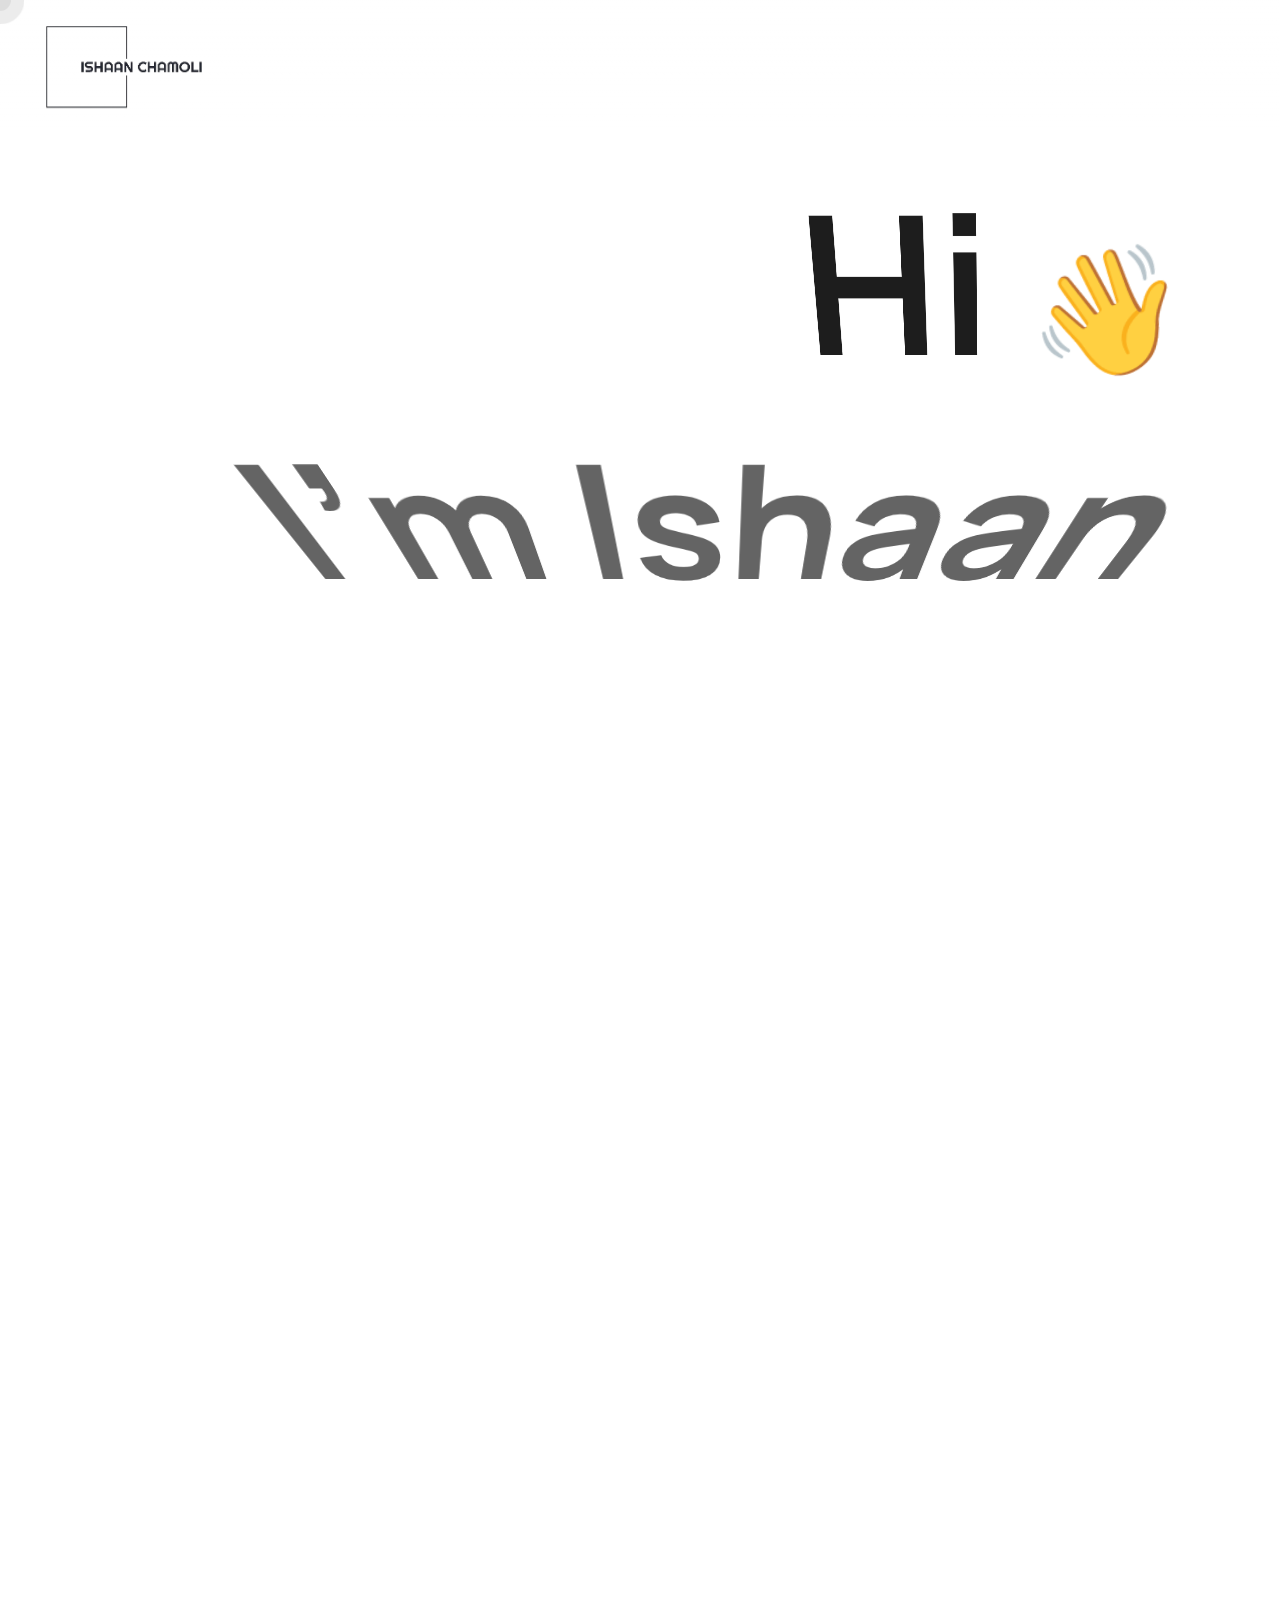
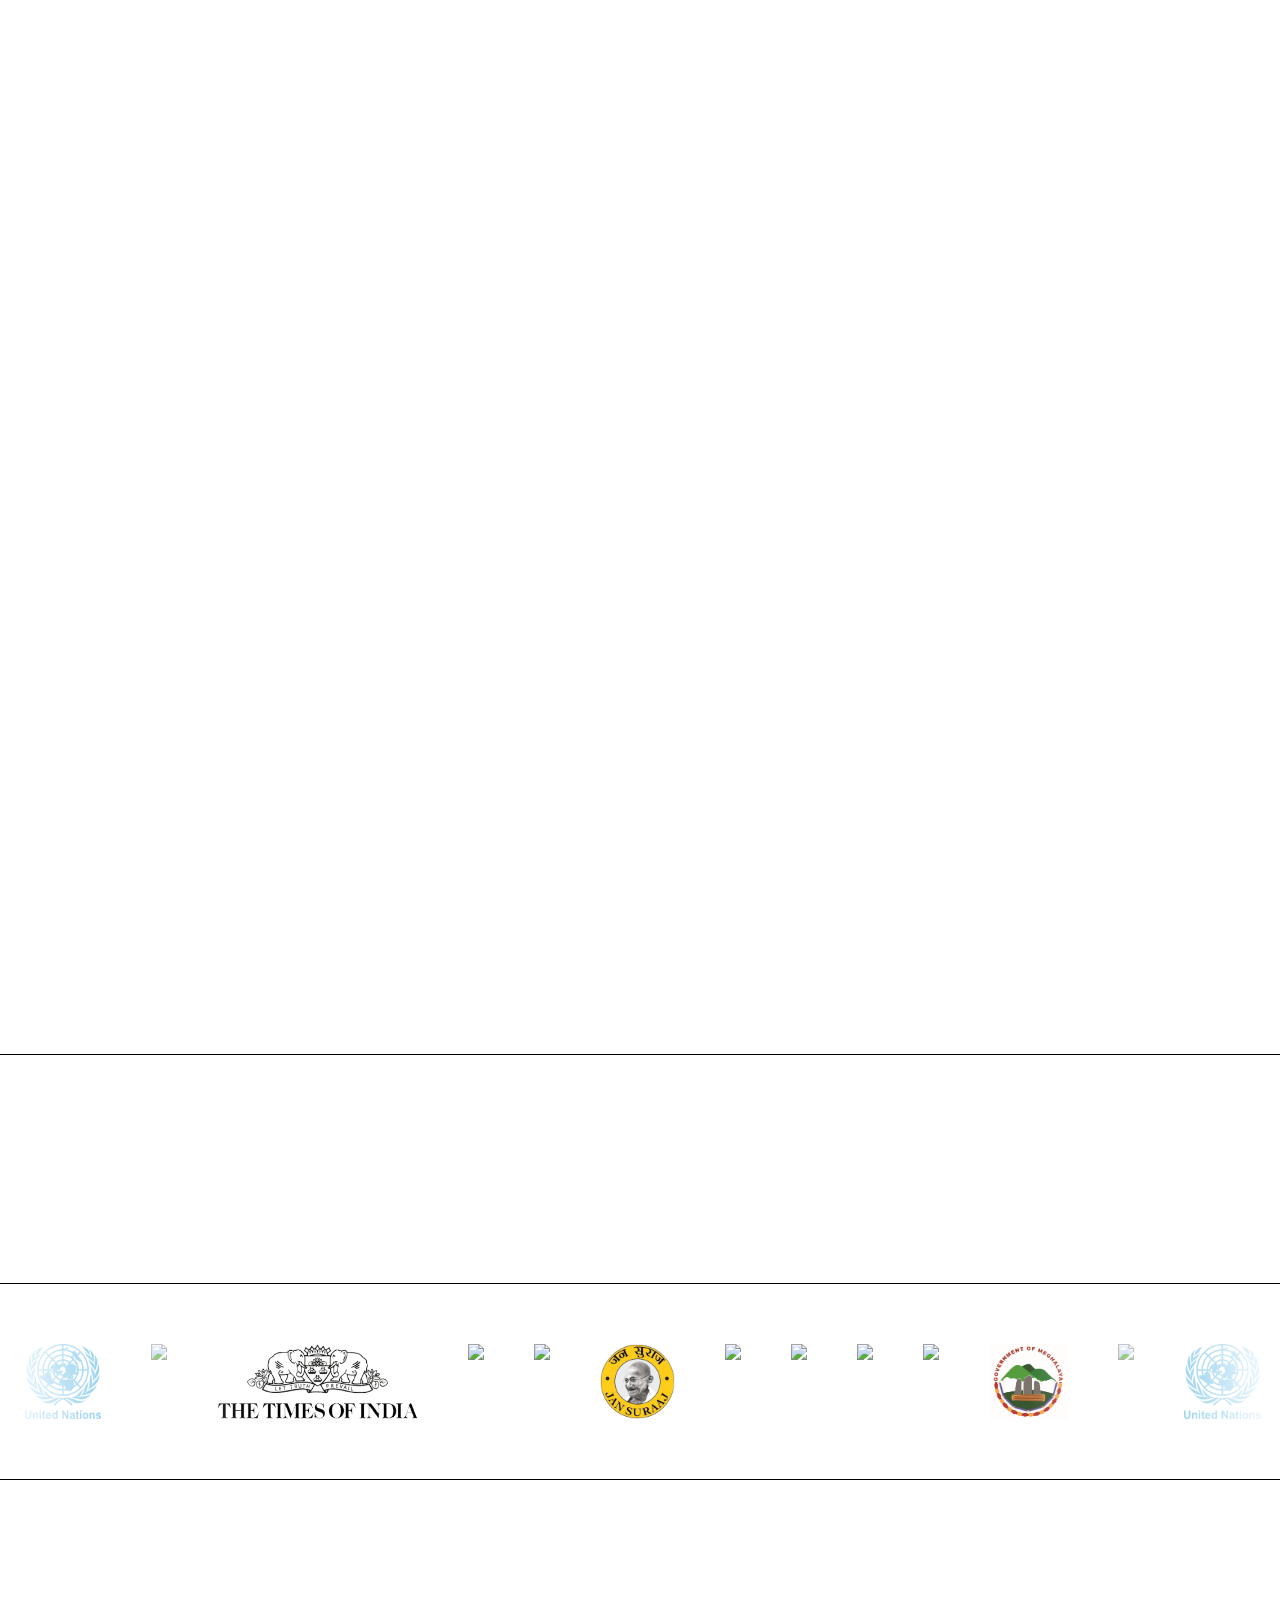
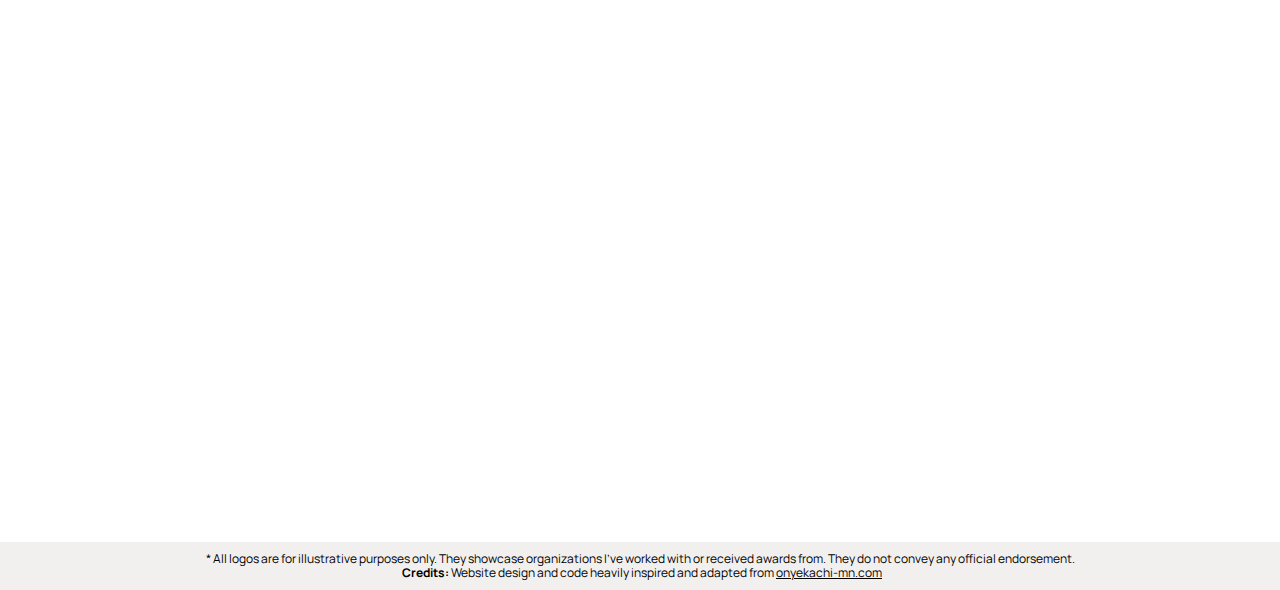
==== index.html @ 626a52e5 "Edit icon links" ====
<!DOCTYPE html>
<!-- saved from url=(0029)https://www.onyekachi-mn.com/ -->
<html data-wf-domain="www.onyekachi-mn.com" data-wf-page="6131226649bc21297b1f6f47"
  data-wf-site="6131226549bc2138561f6f41" lang="en"
  class="w-mod-js w-mod-ix wf-manrope-n2-active wf-manrope-n3-active wf-manrope-n4-active wf-manrope-n5-active wf-manrope-n6-active wf-manrope-n7-active wf-manrope-n8-active wf-active">

<head>
  <meta http-equiv="Content-Type" content="text/html; charset=UTF-8">
  <style>
    .wf-force-outline-none[tabindex="-1"]:focus {
      outline: none;
    }
  </style>
  <title>Ishaan Chamoli</title>
  <meta content="Ishaan Chamoli's Personal Website" name="description">
  <meta content="Ishaan Chamoli" property="og:title">
  <meta content="Ishaan Chamoli's Personal Website" property="og:description">
  <meta content="Ishaan Chamoli" property="twitter:title">
  <meta content="Ishaan Chamoli's Personal Website" property="twitter:description">
  <meta property="og:type" content="website">
  <!-- <meta content="summary_large_image" name="twitter:card"> -->
  <meta content="width=device-width, initial-scale=1" name="viewport">
  <link href="./onye.webflow.1d9979c39.css" rel="stylesheet" type="text/css">
  <link href="https://fonts.googleapis.com/" rel="preconnect">
  <link href="https://fonts.gstatic.com/" rel="preconnect" crossorigin="anonymous">
  <script src="./webfont.js" type="text/javascript"></script>
  <link rel="stylesheet" href="./css" media="all">
  <script
    type="text/javascript">WebFont.load({ google: { families: ["Manrope:200,300,regular,500,600,700,800"] } });</script>
  <script
    type="text/javascript">!function (o, c) { var n = c.documentElement, t = " w-mod-"; n.className += t + "js", ("ontouchstart" in o || o.DocumentTouch && c instanceof DocumentTouch) && (n.className += t + "touch") }(window, document);</script>
  <link href="./memoji.png"
    rel="shortcut icon" type="image/x-icon">
  <link href="./memoji.png"
    rel="apple-touch-icon">

  <link
    rel="stylesheet"
    href="https://cdn.jsdelivr.net/npm/swiper/swiper-bundle.min.css"
  />
  
  
</head>

<body>
  <div data-collapse="small" data-animation="default" data-duration="400" data-easing="ease" data-easing2="ease"
    role="banner" class="fixed-nav w-nav"
    style="will-change: opacity; opacity: 0.9985; transform: translate3d(0px, 0%, 0px) scale3d(1, 1, 1) rotateX(0deg) rotateY(0deg) rotateZ(0deg) skew(0deg, 0deg); transform-style: preserve-3d;">
    <div class="container nav-container w-container">
      
      
      <a href="./index.html" aria-current="page" class="brand no-padding w-nav-brand w--current" aria-label="home">
        <img src="logo.png" style="height:100px">
      </a>
      <nav role="navigation" class="nav-menu w-nav-menu">
        <div class="pointer-events w-embed">
          <style>
            .cursor {
              pointer-events: none;
            }
          </style>
        </div>
      </nav>
      <div class="menu-button w-nav-button" style="-webkit-user-select: text;" aria-label="menu" role="button"
        tabindex="0" aria-controls="w-nav-overlay-0" aria-haspopup="menu" aria-expanded="false"><img
          src="./6131226649bc2198f41f6f6f_menu-icon-black.svg" loading="lazy" alt=""></div>
    </div>
    <div class="nav-bg-white"></div>
    <div class="w-nav-overlay" data-wf-ignore="" id="w-nav-overlay-0"></div>
  </div>
  <div data-w-id="c50d35a4-afc5-52b4-4df2-051165d5d057" class="section-hero">
    <div class="main-hero-section-content">
      <div class="container main-hero-container">
        
        
        
        <div class="lottie-animation-2" data-w-id="882dca68-bf8e-d74e-8dde-579a0a38b76d" data-animation-type="lottie"
          data-src="./nothing.json"
          data-loop="0" data-direction="1" data-autoplay="1" data-is-ix2-target="0" data-renderer="svg"
          data-default-duration="5.8" data-duration="4">


          <svg viewBox="0 0 1923 826" fill="none" xmlns="http://www.w3.org/2000/svg">
            <path d="M4 733.204C228.464 460.752 329.686 305.797 466.34 25.5264C345.871 264.057 273.706 399.253 136.709 643.063C235.716 575.007 287.094 532.27 366.452 447.98C468.688 307.152 527.842 231.314 636.15 100.868C561.71 182.978 529.333 231.531 489.171 322.859C460.398 412.511 433.856 459.167 366.452 535.431C547.04 399.338 635.115 311.232 768.858 133.158C659.43 263.851 604.648 341.262 519.138 486.997C737.061 273.703 776.8 271.279 701.791 473.543C814.125 386.909 876.582 342.549 987.186 270.388C802.996 454.095 816.216 458.345 1008.59 322.859C1004.73 381.796 1056.18 372.088 1246.89 275.77C1073.81 420.771 1086.02 427.522 1292.56 313.441C1265.66 382.285 1299.84 378.166 1440.96 301.332L1433.83 351.112C1522.28 275.069 1554.65 273.745 1583.66 340.349C1727.45 211.671 1800.86 138.031 1919 4.00006C1724.81 189.132 1648.95 302.237 1567.96 519.286C1504.35 672.784 1447.3 733.758 1303.97 793.747C1282.12 702.343 1421.63 582.924 1919 258.28C1705.96 397.867 1600.29 487.278 1433.83 664.589L1576.53 822" stroke="black" stroke-width="5"/>
          </svg>

          <style>
            .lottie-animation-2 svg {
                margin: 0px;
                width: 90%;
                transform: rotate(-7deg);
                margin-left: -10%;
                /* Default margin-top for laptop and larger screens */
                margin-top: 0%;
            }

            /* For tablets (up to 1024px) */
            @media only screen and (max-width: 1024px) {
                .lottie-animation-2 svg {
                    margin-top: 10%;
                }
            }

            /* For phones (up to 768px) */
            @media only screen and (max-width: 768px) {
                .lottie-animation-2 svg {
                    margin-top: 10%;
                }
            }

            .lottie-animation-2 path {
              stroke-dasharray: 9238.46484375px;
              stroke-dashoffset: 9238.46484375px;
              animation: LineAnimation 3s ease forwards;
              animation-delay: 1s;
            }

            @keyframes LineAnimation {
              to {
                stroke-dashoffset: 0px;
              }
            }
          </style>
          </div>

  




        <div class="hero-full-text-panel">
          <div class="hero-hello-text"
            style="will-change: transform; transform: translate3d(0vw, 0px, 0px) scale3d(1, 1, 1) rotateX(0deg) rotateY(0deg) rotateZ(0deg) skew(0deg, 0deg); transform-style: preserve-3d;">
            <div class="perspective">
              <div
                style="transform: translate3d(0px, 0%, 0vw) scale3d(1, 1, 1) rotateX(0deg) rotateY(0deg) rotateZ(0deg) skew(0deg, 0deg); transform-style: preserve-3d; opacity: 1;"
                class="perspective-load1">
                <h1 class="hero-text">Hi <span class="text-span">👋</span></h1>
              </div>
            </div>
          </div>
          <div class="hero-text-content"
            style="will-change: transform; transform: translate3d(0vw, 0px, 0px) scale3d(1, 1, 1) rotateX(0deg) rotateY(0deg) rotateZ(0deg) skew(0deg, 0deg); transform-style: preserve-3d;">
            <div class="perspective">
              <div
                style="transform: translate3d(0px, 0%, 0vw) scale3d(1, 1, 1) rotateX(0deg) rotateY(0deg) rotateZ(0deg) skew(0deg, 0deg); transform-style: preserve-3d; opacity: 1;"
                class="perspective-load2">
                <h1 class="hero-text">I'm Ishaan</h1>
              </div>
            </div>
          </div>
        </div>
        <div class="w-layout-grid hero-grid">
          <div id="w-node-c3f32631-6e7f-fd2b-83df-bd58ae7b1a25-7b1f6f47" class="hero-left-description-content">
            <div class="perspective">
              <div
                style="transform-style: preserve-3d; opacity: 1; transform: translate3d(0px, 0%, 0vw) scale3d(1, 1, 1) rotateX(0deg) rotateY(0deg) rotateZ(0deg) skew(0deg, 0deg);"
                class="perspective-load3">
                <h3 class="hero-description big">My</h3>
              </div>
            </div>
            <div class="perspective">
              <div
                style="transform: translate3d(0px, 0%, 0vw) scale3d(1, 1, 1) rotateX(0deg) rotateY(0deg) rotateZ(0deg) skew(0deg, 0deg); transform-style: preserve-3d; opacity: 1;"
                class="perspective-load4">
                <h3 class="hero-description big">Portfolio</h3>
              </div>
            </div>
            <div class="perspective">
              <div
                style="transform: translate3d(0px, 0%, 0vw) scale3d(1, 1, 1) rotateX(0deg) rotateY(0deg) rotateZ(0deg) skew(0deg, 0deg); transform-style: preserve-3d; opacity: 1;"
                class="perspective-load5">
                <h3 class="hero-description big">Showcase</h3>
              </div>
            </div>
          </div>
          <div id="w-node-a7f4ec36-8b25-2bbb-bd92-46e5098299e7-7b1f6f47" class="hero-links-grid">
            <div class="content">
              <div class="perspective">
                <div
                  style="transform: translate3d(0px, 0%, 0vw) scale3d(1, 1, 1) rotateX(0deg) rotateY(0deg) rotateZ(0deg) skew(0deg, 0deg); transform-style: preserve-3d; opacity: 1;"
                  class="perspective-load6"><a
                    href="mailto:email@ishaanchamoli.com"
                    class="link w-inline-block">
                    <div>E-mail</div>
                    <div class="link-underline"
                      style="transform: translate3d(-102%, 0px, 0px) scale3d(1, 1, 1) rotateX(0deg) rotateY(0deg) rotateZ(0deg) skew(0deg, 0deg); transform-style: preserve-3d;">
                    </div>
                  </a></div>
              </div>
            </div>
            <div class="content">
              <div class="perspective">
                <div
                  style="transform: translate3d(0px, 0%, 0vw) scale3d(1, 1, 1) rotateX(0deg) rotateY(0deg) rotateZ(0deg) skew(0deg, 0deg); transform-style: preserve-3d; opacity: 1;"
                  class="perspective-load6"><a
                    href="./resume.html"
                    target="_blank" class="link w-inline-block">
                    <div>Resume</div>
                    <div class="link-underline"
                      style="transform: translate3d(-102%, 0px, 0px) scale3d(1, 1, 1) rotateX(0deg) rotateY(0deg) rotateZ(0deg) skew(0deg, 0deg); transform-style: preserve-3d;">
                    </div>
                  </a></div>
              </div>
            </div>
            <div class="content">
              <div class="perspective">
                <div
                  style="transform: translate3d(0px, 0%, 0vw) scale3d(1, 1, 1) rotateX(0deg) rotateY(0deg) rotateZ(0deg) skew(0deg, 0deg); transform-style: preserve-3d; opacity: 1;"
                  class="perspective-load6"><a href="https://www.linkedin.com/in/ishaanchamoli/" target="_blank"
                    class="link w-inline-block">
                    <div>LinkedIn</div>
                    <div class="link-underline"
                      style="transform: translate3d(-102%, 0px, 0px) scale3d(1, 1, 1) rotateX(0deg) rotateY(0deg) rotateZ(0deg) skew(0deg, 0deg); transform-style: preserve-3d;">
                    </div>
                  </a></div>
              </div>
            </div>
            <div class="content">
              <div class="perspective">
                <div
                  style="transform: translate3d(0px, 0%, 0vw) scale3d(1, 1, 1) rotateX(0deg) rotateY(0deg) rotateZ(0deg) skew(0deg, 0deg); transform-style: preserve-3d; opacity: 1;"
                  class="perspective-load6"><a href="https://github.com/IshaanChamoli" target="_blank"
                    class="link w-inline-block">
                    <div>GitHub</div>
                    <div class="link-underline"
                      style="transform: translate3d(-102%, 0px, 0px) scale3d(1, 1, 1) rotateX(0deg) rotateY(0deg) rotateZ(0deg) skew(0deg, 0deg); transform-style: preserve-3d;">
                    </div>
                  </a></div>
              </div>
            </div>
          </div>
        </div>
      </div>
      <div class="hero-image-white-text" style="will-change: width, height; width: 0.02vw;"><img
          src="./ishaan.png" alt="" class="hero-picture"
          style="will-change: transform; transform: translate3d(0vw, 0px, 0px) scale3d(1, 1, 1) rotateX(0deg) rotateY(0deg) rotateZ(0deg) skew(0deg, 0deg); transform-style: preserve-3d;">
        <div class="hero-black-gradient"></div>
        <div class="hero-container-content">
          <div class="container main-hero-container">
            <div class="hero-full-text-panel">
              <div class="hero-hello-text"
                style="will-change: transform; transform: translate3d(0vw, 0px, 0px) scale3d(1, 1, 1) rotateX(0deg) rotateY(0deg) rotateZ(0deg) skew(0deg, 0deg); transform-style: preserve-3d;">
                <h1 class="hero-text white-hello">Hi <span class="text-span-2">👋</span></h1>
              </div>
              <div class="hero-text-content"
                style="will-change: transform; transform: translate3d(0vw, 0px, 0px) scale3d(1, 1, 1) rotateX(0deg) rotateY(0deg) rotateZ(0deg) skew(0deg, 0deg); transform-style: preserve-3d;">
                <h1 class="hero-text white-text">I'm Ishaan</h1>
              </div>
            </div>
            <div class="w-layout-grid hero-grid">
              <div id="w-node-cd46b381-382c-db0e-05b8-21bf07ccbceb-7b1f6f47" class="hero-left-description-content">
                
                <h6 data-w-id="cd46b381-382c-db0e-05b8-21bf07ccbcec"
                  style="opacity: 1; transform: translate3d(0px, 0px, 0px) scale3d(1, 1, 1) rotateX(0deg) rotateY(0deg) rotateZ(0deg) skew(0deg, 0deg); transform-style: preserve-3d; font-weight:200;"
                  class="hero-description white">

                  404: Normalcy Not Found<br><i>Redirecting to Ishaan...</i></h6>
                
                <h5 data-w-id="cd46b381-382c-db0e-05b8-21bf07ccbcec"
                  style="opacity: 1; transform: translate3d(0px, 0px, 0px) scale3d(1, 1, 1) rotateX(0deg) rotateY(0deg) rotateZ(0deg) skew(0deg, 0deg); transform-style: preserve-3d;"
                  class="hero-description white">

                  <strong>On a mission to build AI for the developing world.</strong><br><br>
                  <strong>Comp Sci @ &nbsp;</strong><img src="./uiuclogo.png" style="width:200px">

                </h5>
              </div>
              <div id="w-node-cd46b381-382c-db0e-05b8-21bf07ccbcef-7b1f6f47" class="hero-links-grid">
                <div class="content"><a data-w-id="cd46b381-382c-db0e-05b8-21bf07ccbcf0"
                    style="opacity: 1; transform: translate3d(0px, 0px, 0px) scale3d(1, 1, 1) rotateX(0deg) rotateY(0deg) rotateZ(0deg) skew(0deg, 0deg); transform-style: preserve-3d;"
                    href="mailto:email@ishaanchamoli.com"
                    class="link w-inline-block">
                    <div class="white-text">E-mail</div>
                    <div class="link-underline white"
                      style="transform: translate3d(-102%, 0px, 0px) scale3d(1, 1, 1) rotateX(0deg) rotateY(0deg) rotateZ(0deg) skew(0deg, 0deg); transform-style: preserve-3d;">
                    </div>
                  </a></div>
                <div class="content"><a data-w-id="b8d11786-a680-3c2b-ae52-114f0db90142"
                    style="opacity: 1; transform: translate3d(0px, 0px, 0px) scale3d(1, 1, 1) rotateX(0deg) rotateY(0deg) rotateZ(0deg) skew(0deg, 0deg); transform-style: preserve-3d;"
                    href="./resume.html"
                    target="_blank"
                    class="link w-inline-block">
                    <div class="white-text">Resume</div>
                    <div class="link-underline white"
                      style="transform: translate3d(-102%, 0px, 0px) scale3d(1, 1, 1) rotateX(0deg) rotateY(0deg) rotateZ(0deg) skew(0deg, 0deg); transform-style: preserve-3d;">
                    </div>
                  </a></div>
                <div class="content"><a data-w-id="d16d3de2-7734-d6d1-0326-aa28ec398863"
                    style="opacity: 1; transform: translate3d(0px, 0px, 0px) scale3d(1, 1, 1) rotateX(0deg) rotateY(0deg) rotateZ(0deg) skew(0deg, 0deg); transform-style: preserve-3d;"
                    href="https://www.linkedin.com/in/ishaanchamoli/" target="_blank" class="link w-inline-block">
                    <div class="white-text">LinkedIn</div>
                    <div class="link-underline white"
                      style="transform: translate3d(-102%, 0px, 0px) scale3d(1, 1, 1) rotateX(0deg) rotateY(0deg) rotateZ(0deg) skew(0deg, 0deg); transform-style: preserve-3d;">
                    </div>
                  </a></div>
                  <div class="content"><a data-w-id="d16d3de2-7734-d6d1-0326-aa28ec398863"
                    style="opacity: 1; transform: translate3d(0px, 0px, 0px) scale3d(1, 1, 1) rotateX(0deg) rotateY(0deg) rotateZ(0deg) skew(0deg, 0deg); transform-style: preserve-3d;"
                    href="https://github.com/IshaanChamoli" target="_blank" class="link w-inline-block">
                    <div class="white-text">GitHub</div>
                    <div class="link-underline white"
                      style="transform: translate3d(-102%, 0px, 0px) scale3d(1, 1, 1) rotateX(0deg) rotateY(0deg) rotateZ(0deg) skew(0deg, 0deg); transform-style: preserve-3d;">
                    </div>
                  </a></div>
              </div>
            </div>
          </div>
        </div>
      </div>
    </div>
  </div>

  <div class="section">
    <div class="container">
      <div class="w-layout-grid grid-6-columns">
        <div id="w-node-_741da83a-78d3-18d9-8e12-bc788baec05e-7b1f6f47" class="content">
          <div class="heading-container">
            <div class="perspective">
              <div data-w-id="b239b8e5-e32b-992b-3449-9b54c8f88aed" class="perspective-load1-on-view"
                style="transform: translate3d(0px, 0%, 0vw) scale3d(1, 1, 1) rotateX(0deg) rotateY(0deg) rotateZ(0deg) skew(0deg, 0deg); transform-style: preserve-3d; opacity: 1;">
                <h3 class="project-category">Take a look at</h3>
              </div>
              <div class="perspective-load2-on-view"
                style="transform: translate3d(0px, 0%, 0vw) scale3d(1, 1, 1) rotateX(0deg) rotateY(0deg) rotateZ(0deg) skew(0deg, 0deg); transform-style: preserve-3d; opacity: 1;">
                <h3 class="no-margin-top">some of my work!</h3>
              </div>
            </div>
          </div>
        </div>
      </div>
      <div class="collection-list-wrapper w-dyn-list">
        <div role="list" class="project-collection-list w-dyn-items">
          <div role="listitem" class="project-collection-item w-dyn-item"><a
              href="http://saferwithfriends.com" target="_blank" class="project-item w-inline-block">
              <div class="project-item-image-holder"><img alt="" src="./6139a806da8340f40385ae67_nkit-thumb.png"
                  sizes="(max-width: 479px) 87vw, (max-width: 767px) 95vw, (max-width: 991px) 47vw, (max-width: 1279px) 44vw, (max-width: 1439px) 576px, 49vw"
                  srcset="./6139a806da8340f40385ae67_nkit-thumb.png"
                  class="project-item-image"
                  style="border:5px solid black; transform: translate3d(0px, 0px, 0px) scale3d(1, 1, 1) rotateX(0deg) rotateY(0deg) rotateZ(0deg) skew(0deg, 0deg); transform-style: preserve-3d;">
                <div class="project-item-image-overlay"
                  style="opacity: 1; transform: translate3d(0px, 100%, 0px) scale3d(1, 1, 1) rotateX(0deg) rotateY(0deg) rotateZ(0deg) skew(0deg, 0deg); transform-style: preserve-3d;">
                </div>
              </div>
              <div class="project-item-content">
                <div class="perspective">
                  <div class="perspective-load1-on-view"
                    style="transform: translate3d(0px, 0%, 0vw) scale3d(1, 1, 1) rotateX(0deg) rotateY(0deg) rotateZ(0deg) skew(0deg, 0deg); transform-style: preserve-3d; opacity: 1;">
                    <h3 class="project-item-title">SafeR with FRIENDS</h3>
                  </div>
                </div>
                <div class="project-item-arrow-holder" style="opacity: 1;"><img
                    src="./6131226649bc21c1511f6f7e_Link-Arrow.svg" alt="" class="project-item-arrow"
                    style="opacity: 1; transform: translate3d(0px, 0px, 0px) scale3d(1, 1, 1) rotateX(0deg) rotateY(0deg) rotateZ(0deg) skew(0deg, 0deg); transform-style: preserve-3d;">
                </div>
              </div>
            </a></div>
          <div role="listitem" class="project-collection-item w-dyn-item"><a
              href="https://aiycindia.github.io" target="_blank" class="project-item w-inline-block">
              <div class="project-item-image-holder"><img alt="" src="./wef.png" id="wefID"
                  sizes="(max-width: 479px) 87vw, (max-width: 767px) 95vw, (max-width: 991px) 47vw, (max-width: 1279px) 44vw, (max-width: 1439px) 576px, 49vw"
                  srcset="./wef.png"
                  class="project-item-image"
                  style="border:5px solid black; transform: translate3d(0px, 0px, 0px) scale3d(1, 1, 1) rotateX(0deg) rotateY(0deg) rotateZ(0deg) skew(0deg, 0deg); transform-style: preserve-3d;">
                <div class="project-item-image-overlay"
                  style="opacity: 1; transform: translate3d(0px, 100%, 0px) scale3d(1, 1, 1) rotateX(0deg) rotateY(0deg) rotateZ(0deg) skew(0deg, 0deg); transform-style: preserve-3d;">
                </div>
              </div>
              <div class="project-item-content">
                <div class="perspective">
                  <div class="perspective-load1-on-view"
                    style="transform: translate3d(0px, 0%, 0vw) scale3d(1, 1, 1) rotateX(0deg) rotateY(0deg) rotateZ(0deg) skew(0deg, 0deg); transform-style: preserve-3d; opacity: 1;">
                    <h3 class="project-item-title">AI Youth Council</h3>
                  </div>
                </div>
                <div class="project-item-arrow-holder" style="opacity: 1;"><img
                    src="./6131226649bc21c1511f6f7e_Link-Arrow.svg" alt="" class="project-item-arrow"
                    style="opacity: 1; transform: translate3d(0px, 0px, 0px) scale3d(1, 1, 1) rotateX(0deg) rotateY(0deg) rotateZ(0deg) skew(0deg, 0deg); transform-style: preserve-3d;">
                </div>
              </div>




            </a></div>
          <div role="listitem" class="project-collection-item w-dyn-item"><a
              href="https://safermaps.org" target="_blank" class="project-item w-inline-block">
              <div class="project-item-image-holder"><img alt="" src="./safer.png"
                  sizes="(max-width: 479px) 87vw, (max-width: 767px) 95vw, (max-width: 991px) 47vw, (max-width: 1279px) 44vw, (max-width: 1439px) 576px, 49vw"
                  srcset="./safer.png"
                  class="project-item-image"
                  style="border: 5px solid black; transform: translate3d(0px, 0px, 0px) scale3d(1, 1, 1) rotateX(0deg) rotateY(0deg) rotateZ(0deg) skew(0deg, 0deg); transform-style: preserve-3d;">
                <div class="project-item-image-overlay"
                  style="opacity: 1; transform: translate3d(0px, 100%, 0px) scale3d(1, 1, 1) rotateX(0deg) rotateY(0deg) rotateZ(0deg) skew(0deg, 0deg); transform-style: preserve-3d;">
                </div>
              </div>
              <div class="project-item-content">
                <div class="perspective">
                  <div class="perspective-load1-on-view"
                    style="transform: translate3d(0px, 0%, 0vw) scale3d(1, 1, 1) rotateX(0deg) rotateY(0deg) rotateZ(0deg) skew(0deg, 0deg); transform-style: preserve-3d; opacity: 1;">
                    <h3 class="project-item-title">SafeR Mapping</h3>
                  </div>
                </div>
                <div class="project-item-arrow-holder" style="opacity: 1;"><img
                    src="./6131226649bc21c1511f6f7e_Link-Arrow.svg" alt="" class="project-item-arrow"
                    style="opacity: 1; transform: translate3d(0px, 0px, 0px) scale3d(1, 1, 1) rotateX(0deg) rotateY(0deg) rotateZ(0deg) skew(0deg, 0deg); transform-style: preserve-3d;">
                </div>
              </div>
            </a></div>
          <div role="listitem" class="project-collection-item w-dyn-item"><a
              href="https://www.jansuraaj.org/?lang=en" target="_blank" class="project-item w-inline-block">
              <div class="project-item-image-holder"><img alt="" src="./jansuraaj.png" id="jansuraajID"
                  sizes="(max-width: 479px) 87vw, (max-width: 767px) 95vw, (max-width: 991px) 47vw, (max-width: 1279px) 44vw, (max-width: 1439px) 576px, 49vw"
                  srcset="./jansuraaj.png"
                  class="project-item-image"
                  style="border:5px solid black; transform: translate3d(0px, 0px, 0px) scale3d(1, 1, 1) rotateX(0deg) rotateY(0deg) rotateZ(0deg) skew(0deg, 0deg); transform-style: preserve-3d;">
                <div class="project-item-image-overlay"
                  style="opacity: 1; transform: translate3d(0px, 100%, 0px) scale3d(1, 1, 1) rotateX(0deg) rotateY(0deg) rotateZ(0deg) skew(0deg, 0deg); transform-style: preserve-3d;">
                </div>
              </div>
              <div class="project-item-content">
                <div class="perspective">
                  <div class="perspective-load1-on-view"
                    style="transform: translate3d(0px, 0%, 0vw) scale3d(1, 1, 1) rotateX(0deg) rotateY(0deg) rotateZ(0deg) skew(0deg, 0deg); transform-style: preserve-3d; opacity: 1;">
                    <h3 class="project-item-title">Social Reform in India</h3>
                  </div>
                </div>
                <div class="project-item-arrow-holder" style="opacity: 1;"><img
                    src="./6131226649bc21c1511f6f7e_Link-Arrow.svg" alt="" class="project-item-arrow"
                    style="opacity: 1; transform: translate3d(0px, 0px, 0px) scale3d(1, 1, 1) rotateX(0deg) rotateY(0deg) rotateZ(0deg) skew(0deg, 0deg); transform-style: preserve-3d;">
                </div>
              </div>
            </a></div>
        </div>
      </div>
    </div>
  </div>

  <style>
    #jansuraajID:hover {
      content: url('./jansuraaj2.png');
    }

    #wefID:hover {
      content: url('./wef2.png');
    }
  </style>


  <div class="accordions" style="border-top: 1px solid black; margin-top:0px;">
        <div class="accordion">
          <div class="accordion-header">
            <div class="accordion-title"
              style="opacity: 1; transform: translate3d(0px, 0px, 0px) scale3d(1, 1, 1) rotateX(0deg) rotateY(0deg) rotateZ(0deg) skew(0deg, 0deg); transform-style: preserve-3d;">
              <h3 class="accordion-title-text">Am I just an embodiment of all things <strong>nerdy</strong>?</h3>
            </div>
            <div class="accordion-icon-container">
              <img
                src="https://uploads-ssl.webflow.com/6131226549bc2138561f6f41/6131226649bc2169651f6f8e_Plus-Black.svg"
                loading="lazy" alt="" class="accordion-icon"
                style="opacity: 1; transform: translate3d(0px, 0px, 0px) scale3d(1, 1, 1) rotateX(0deg) rotateY(0deg) rotateZ(0deg) skew(0deg, 0deg); transform-style: preserve-3d;">
            </div>
          </div>
          <div class="accordion-body" style="height: 0px;">
            <div class="accordion-body-content">
              <div class="content-wrapper">
                <div class="text-content">
                  <p style="font-size:smaller">
                    I'm also a Model UN fanatic! With over 60 conferences under my belt, I launched DIY MUN - a "business in a box" style network of 10 events for charity with 1000 participants. Together, we proudly funded the education of 100 students in the rural Himalayas.
                    <br><br>
                    Working with the Visually Impaired, seeing their independance and achievements has always been a humbling experience.
                    I pitched, fundraised for, and led a 4-day outdoor education program for the National Women's Blind Cricket Team. <i>(Trying to beat them at cricket was equally humbling)</i>
                
                      <br><br>
    
                      I'm also Search and Rescue trained, a sub-national level Air Pistol shooter, and working hard to become a competitive sports climber and speedcuber.
                      <br><br>
                      <strong>But to answer your question... Yes, I'm a PROUD card-carrying member of the nerd brigade 🤓</strong>
    
                  </p>
                </div>
                <div class="swiper mySwiper">
                  <div class="swiper-wrapper">
                    <div class="swiper-slide">
                      <img class="swiper-img" src="./adventure.png" alt="">
                    </div>
                    <div class="swiper-slide">
                      <img class="swiper-img" src="./shooting.png" alt="">
                    </div>
                    <div class="swiper-slide">
                      <img class="swiper-img" src="./cricket.png" alt="">
                    </div>
                    <div class="swiper-slide">
                      <img class="swiper-img" src="./mun.png" alt="">
                    </div>
                  </div>
                  <div class="swiper-button-next"></div>
                  <div class="swiper-button-prev"></div>
                  <div class="swiper-pagination"></div>
                </div>
              </div>
            </div>
            
            <!-- Swiper JS -->
            <script src="https://cdn.jsdelivr.net/npm/swiper/swiper-bundle.min.js"></script>
            <!-- Initialize Swiper -->
            <script>
              var swiper = new Swiper(".mySwiper", {
                spaceBetween: 30,
                centeredSlides: true,
                autoplay: {
                  delay: 2000,
                  disableOnInteraction: false,
                },
                pagination: {
                  el: ".swiper-pagination",
                  clickable: true,
                },
                navigation: {
                  nextEl: ".swiper-button-next",
                  prevEl: ".swiper-button-prev",
                },
              });
            </script>
            
            <style>
              .content-wrapper {
                display: flex;
                flex-wrap: wrap;
                align-items: center;
                justify-content: space-between;
              }
            
              .text-content {
                flex: 1;
                padding-right: 20px;
                text-align: left;
              }
            
              .swiper {
                flex: 1;
                max-width: 500px;
              }
            
              .swiper-img {
                width: 100%;
                height: 300px;
                object-fit: cover;
              }
            
              /* Responsive adjustments */
              @media (max-width: 768px) {
                .content-wrapper {
                  flex-direction: column;
                  align-items: stretch;
                }
            
                .text-content {
                  padding-right: 0;
                  margin-bottom: 20px;
                }
            
                .swiper {
                  max-width: 100%;
                }
              }
            </style>
            
              </div>
            </div>
          </div>
        </div>
      </div>


      <div class="logos">


        <div class="logos-slide">
          <img src="./un.png" />
          <img src="https://www.iitkgpfoundation.org/images/vault/2.png" />
          <img src="./toi.png" />
          <img
            src="https://upload.wikimedia.org/wikipedia/commons/thumb/b/b6/World_Economic_Forum_logo.svg/1280px-World_Economic_Forum_logo.svg.png" />
          <img src="https://upload.wikimedia.org/wikipedia/commons/6/64/Intel-logo-2022.png" />
          <img src="./jLc95Tmv_400x400-removebg-preview.png" />
          <img
            src="https://encrypted-tbn0.gstatic.com/images?q=tbn:ANd9GcSVyL2IPfBge2DK9etgMnH3svteATmHK0ytECVCgZ5zw2_uuw4zFU9cNhS-qikI2_Kx6fg&usqp=CAU" />
          <img src="https://upload.wikimedia.org/wikipedia/commons/d/dc/Ministry_of_Science_and_Technology_India.svg" />
          <img src="https://nabkarnataka.org/wp-content/uploads/2021/12/NAB-LOGO-REDESIGN-150x150.png" />
          <img src="https://upload.wikimedia.org/wikipedia/commons/0/08/Samarthanam_Trust_for_Disabled.png" />
          <img src="megh.png" />
          <img
            src="https://upload.wikimedia.org/wikipedia/commons/thumb/9/99/Seal_of_Uttarakhand.svg/800px-Seal_of_Uttarakhand.svg.png" />
            <img src="./un.png" />
            <img src="https://www.iitkgpfoundation.org/images/vault/2.png" />
            <img src="./toi.png" />
            <img
              src="https://upload.wikimedia.org/wikipedia/commons/thumb/b/b6/World_Economic_Forum_logo.svg/1280px-World_Economic_Forum_logo.svg.png" />
            <img src="https://upload.wikimedia.org/wikipedia/commons/6/64/Intel-logo-2022.png" />
            <img src="./jLc95Tmv_400x400-removebg-preview.png" />
            <img
              src="https://encrypted-tbn0.gstatic.com/images?q=tbn:ANd9GcSVyL2IPfBge2DK9etgMnH3svteATmHK0ytECVCgZ5zw2_uuw4zFU9cNhS-qikI2_Kx6fg&usqp=CAU" />
            <img src="https://upload.wikimedia.org/wikipedia/commons/d/dc/Ministry_of_Science_and_Technology_India.svg" />
            <img src="https://nabkarnataka.org/wp-content/uploads/2021/12/NAB-LOGO-REDESIGN-150x150.png" />
            <img src="https://upload.wikimedia.org/wikipedia/commons/0/08/Samarthanam_Trust_for_Disabled.png" />
            <img src="megh.png" />
            <img
              src="https://upload.wikimedia.org/wikipedia/commons/thumb/9/99/Seal_of_Uttarakhand.svg/800px-Seal_of_Uttarakhand.svg.png" />
              <img src="./un.png" />
              <img src="https://www.iitkgpfoundation.org/images/vault/2.png" />
              <img src="./toi.png" />
              <img
                src="https://upload.wikimedia.org/wikipedia/commons/thumb/b/b6/World_Economic_Forum_logo.svg/1280px-World_Economic_Forum_logo.svg.png" />
              <img src="https://upload.wikimedia.org/wikipedia/commons/6/64/Intel-logo-2022.png" />
              <img src="./jLc95Tmv_400x400-removebg-preview.png" />
              <img
                src="https://encrypted-tbn0.gstatic.com/images?q=tbn:ANd9GcSVyL2IPfBge2DK9etgMnH3svteATmHK0ytECVCgZ5zw2_uuw4zFU9cNhS-qikI2_Kx6fg&usqp=CAU" />
              <img src="https://upload.wikimedia.org/wikipedia/commons/d/dc/Ministry_of_Science_and_Technology_India.svg" />
              <img src="https://nabkarnataka.org/wp-content/uploads/2021/12/NAB-LOGO-REDESIGN-150x150.png" />
              <img src="https://upload.wikimedia.org/wikipedia/commons/0/08/Samarthanam_Trust_for_Disabled.png" />
              <img src="megh.png" />
              <img
                src="https://upload.wikimedia.org/wikipedia/commons/thumb/9/99/Seal_of_Uttarakhand.svg/800px-Seal_of_Uttarakhand.svg.png" />
                <img src="./un.png" />
                <img src="https://www.iitkgpfoundation.org/images/vault/2.png" />
                <img src="./toi.png" />
                <img
                  src="https://upload.wikimedia.org/wikipedia/commons/thumb/b/b6/World_Economic_Forum_logo.svg/1280px-World_Economic_Forum_logo.svg.png" />
                <img src="https://upload.wikimedia.org/wikipedia/commons/6/64/Intel-logo-2022.png" />
                <img src="./jLc95Tmv_400x400-removebg-preview.png" />
                <img
                  src="https://encrypted-tbn0.gstatic.com/images?q=tbn:ANd9GcSVyL2IPfBge2DK9etgMnH3svteATmHK0ytECVCgZ5zw2_uuw4zFU9cNhS-qikI2_Kx6fg&usqp=CAU" />
                <img src="https://upload.wikimedia.org/wikipedia/commons/d/dc/Ministry_of_Science_and_Technology_India.svg" />
                <img src="https://nabkarnataka.org/wp-content/uploads/2021/12/NAB-LOGO-REDESIGN-150x150.png" />
                <img src="https://upload.wikimedia.org/wikipedia/commons/0/08/Samarthanam_Trust_for_Disabled.png" />
                <img src="megh.png" />
                <img
                  src="https://upload.wikimedia.org/wikipedia/commons/thumb/9/99/Seal_of_Uttarakhand.svg/800px-Seal_of_Uttarakhand.svg.png" />
                  <img src="./un.png" />
                  <img src="https://www.iitkgpfoundation.org/images/vault/2.png" />
                  <img src="./toi.png" />
                  <img
                    src="https://upload.wikimedia.org/wikipedia/commons/thumb/b/b6/World_Economic_Forum_logo.svg/1280px-World_Economic_Forum_logo.svg.png" />
                  <img src="https://upload.wikimedia.org/wikipedia/commons/6/64/Intel-logo-2022.png" />
                  <img src="./jLc95Tmv_400x400-removebg-preview.png" />
                  <img
                    src="https://encrypted-tbn0.gstatic.com/images?q=tbn:ANd9GcSVyL2IPfBge2DK9etgMnH3svteATmHK0ytECVCgZ5zw2_uuw4zFU9cNhS-qikI2_Kx6fg&usqp=CAU" />
                  <img src="https://upload.wikimedia.org/wikipedia/commons/d/dc/Ministry_of_Science_and_Technology_India.svg" />
                  <img src="https://nabkarnataka.org/wp-content/uploads/2021/12/NAB-LOGO-REDESIGN-150x150.png" />
                  <img src="https://upload.wikimedia.org/wikipedia/commons/0/08/Samarthanam_Trust_for_Disabled.png" />
                  <img src="megh.png" />
                  <img
                    src="https://upload.wikimedia.org/wikipedia/commons/thumb/9/99/Seal_of_Uttarakhand.svg/800px-Seal_of_Uttarakhand.svg.png" />
                    <img src="./un.png" />
                    <img src="https://www.iitkgpfoundation.org/images/vault/2.png" />
                    <img src="./toi.png" />
                    <img
                      src="https://upload.wikimedia.org/wikipedia/commons/thumb/b/b6/World_Economic_Forum_logo.svg/1280px-World_Economic_Forum_logo.svg.png" />
                    <img src="https://upload.wikimedia.org/wikipedia/commons/6/64/Intel-logo-2022.png" />
                    <img src="./jLc95Tmv_400x400-removebg-preview.png" />
                    <img
                      src="https://encrypted-tbn0.gstatic.com/images?q=tbn:ANd9GcSVyL2IPfBge2DK9etgMnH3svteATmHK0ytECVCgZ5zw2_uuw4zFU9cNhS-qikI2_Kx6fg&usqp=CAU" />
                    <img src="https://upload.wikimedia.org/wikipedia/commons/d/dc/Ministry_of_Science_and_Technology_India.svg" />
                    <img src="https://nabkarnataka.org/wp-content/uploads/2021/12/NAB-LOGO-REDESIGN-150x150.png" />
                    <img src="https://upload.wikimedia.org/wikipedia/commons/0/08/Samarthanam_Trust_for_Disabled.png" />
                    <img src="megh.png" />
                    <img
                      src="https://upload.wikimedia.org/wikipedia/commons/thumb/9/99/Seal_of_Uttarakhand.svg/800px-Seal_of_Uttarakhand.svg.png" />
                      <img src="./un.png" />
                      <img src="https://www.iitkgpfoundation.org/images/vault/2.png" />
                      <img src="./toi.png" />
                      <img
                        src="https://upload.wikimedia.org/wikipedia/commons/thumb/b/b6/World_Economic_Forum_logo.svg/1280px-World_Economic_Forum_logo.svg.png" />
                      <img src="https://upload.wikimedia.org/wikipedia/commons/6/64/Intel-logo-2022.png" />
                      <img src="./jLc95Tmv_400x400-removebg-preview.png" />
                      <img
                        src="https://encrypted-tbn0.gstatic.com/images?q=tbn:ANd9GcSVyL2IPfBge2DK9etgMnH3svteATmHK0ytECVCgZ5zw2_uuw4zFU9cNhS-qikI2_Kx6fg&usqp=CAU" />
                      <img src="https://upload.wikimedia.org/wikipedia/commons/d/dc/Ministry_of_Science_and_Technology_India.svg" />
                      <img src="https://nabkarnataka.org/wp-content/uploads/2021/12/NAB-LOGO-REDESIGN-150x150.png" />
                      <img src="https://upload.wikimedia.org/wikipedia/commons/0/08/Samarthanam_Trust_for_Disabled.png" />
                      <img src="megh.png" />
                      <img
                        src="https://upload.wikimedia.org/wikipedia/commons/thumb/9/99/Seal_of_Uttarakhand.svg/800px-Seal_of_Uttarakhand.svg.png" />
        </div>
      </div>


      <style>
        @keyframes slide {
          from {
            transform: translateX(0);
          }
    
          to {
            transform: translateX(-100%);
          }
        }
    
        .logos {
          overflow: hidden;
          padding: 60px 0px 60px;
          /* Decreased padding */
          background: white;
          white-space: nowrap;
          position: relative;
          border-bottom: 1px solid black;
          margin-bottom:100px;
        }
    
        .logos:before,
        .logos:after {
          position: absolute;
          top: 0;
          width: 250px;
          height: 100%;
          content: "";
          z-index: 2;
        }
    
        .logos:before {
          left: 0;
          background: linear-gradient(to left, rgba(255, 255, 255, 0), white);
        }
    
        .logos:after {
          right: 0;
          background: linear-gradient(to right, rgba(255, 255, 255, 0), white);
        }
    
        .logos-slide {
          display: flex;
          align-items: center;
          animation: 30s slide infinite linear;
          width: calc(100% + 5000px);
          /* Adjust this based on image and container width */
        }
    
        .logos-slide img {
          height: 75px;
          margin: 0 25px;
          /* Adjust spacing between images */
        }
    
        /* Add this CSS to stop animation on hover */
        .logos:hover .logos-slide {
          animation-play-state: paused;
        }
      </style>







  <div data-w-id="33ce7007-f024-d4ce-fe88-e806f25cc72e" class="section services">
    <div class="container no-max-width">
      <div class="w-layout-grid grid-services">
        <div class="service-icons"
          style="will-change: opacity, transform; opacity: 1; transform: translate3d(0px, 67%, 0px) scale3d(1, 1, 1) rotateX(0deg) rotateY(0deg) rotateZ(0deg) skew(0deg, 0deg); transform-style: preserve-3d;">
          <div class="service-icon-content"><img src="./6131226649bc2142df1f6f7f_monitor-icon.svg" loading="lazy" alt=""
              class="service-icon" style="opacity: 1;"></div>
          <div class="service-icon-content"><img src="./6131226649bc212a051f6f84_smartphone-icon.svg" loading="lazy"
              alt="" class="service-icon" style="opacity: 1;"></div>
          <div class="service-icon-content"><img src="./6131226649bc21685c1f6f80_anchor-icon.svg" loading="lazy" alt=""
              class="service-icon" style="opacity: 1;"></div>
        </div>
        <div data-w-id="6f11d2e0-a75e-3ff0-3a6a-06fdbe5c2c85" class="service-list-content">
          <div class="service-item">
            <div class="service-text-content">
              <div class="perspective">
                <div class="perspective-load1-on-view"
                  style="transform: translate3d(0px, 0%, 0vw) scale3d(1, 1, 1) rotateX(0deg) rotateY(0deg) rotateZ(0deg) skew(0deg, 0deg); transform-style: preserve-3d; opacity: 1;">
                  <h2 class="service-title">User</h2>
                </div>
                <div class="perspective-load2-on-view"
                  style="transform: translate3d(0px, 0%, 0vw) scale3d(1, 1, 1) rotateX(0deg) rotateY(0deg) rotateZ(0deg) skew(0deg, 0deg); transform-style: preserve-3d; opacity: 1;">
                  <h2 class="service-title">interface</h2>
                </div>
              </div>
              <div class="service-no">01</div>
            </div>
          </div>
          <div class="service-item">
            <div class="service-text-content">
              <div class="perspective">
                <div class="perspective-load1-on-view"
                  style="transform: translate3d(0px, 0%, 0vw) scale3d(1, 1, 1) rotateX(0deg) rotateY(0deg) rotateZ(0deg) skew(0deg, 0deg); transform-style: preserve-3d; opacity: 1;">
                  <h2 class="service-title">Product</h2>
                </div>
                <div class="perspective-load2-on-view"
                  style="transform: translate3d(0px, 0%, 0vw) scale3d(1, 1, 1) rotateX(0deg) rotateY(0deg) rotateZ(0deg) skew(0deg, 0deg); transform-style: preserve-3d; opacity: 1;">
                  <h2 class="service-title">Design</h2>
                </div>
              </div>
              <div class="service-no">02</div>
            </div>
          </div>
          <div class="service-item">
            <div class="service-text-content">
              <div class="perspective">
                <div class="perspective-load1-on-view"
                  style="transform: translate3d(0px, 0%, 0vw) scale3d(1, 1, 1) rotateX(0deg) rotateY(0deg) rotateZ(0deg) skew(0deg, 0deg); transform-style: preserve-3d; opacity: 1;">
                  <h2 class="service-title">Webflow</h2>
                </div>
                <div class="perspective-load2-on-view"
                  style="transform: translate3d(0px, 0%, 0vw) scale3d(1, 1, 1) rotateX(0deg) rotateY(0deg) rotateZ(0deg) skew(0deg, 0deg); transform-style: preserve-3d; opacity: 1;">
                  <h2 class="service-title">Web Dev</h2>
                </div>
              </div>
              <div class="service-no">03</div>
            </div>
          </div>
        </div>
      </div>
    </div>
    <div class="background-black"></div>
  </div>
  <div class="footer">
    <div class="container w-container">
      <div class="footer-title-container">
        <div class="perspective">
          <div class="perspective-load1-on-view"
            style="transform: translate3d(0px, 0%, 0vw) scale3d(1, 1, 1) rotateX(0deg) rotateY(0deg) rotateZ(0deg) skew(0deg, 0deg); transform-style: preserve-3d; opacity: 1;">
            <h2 class="heading-1 no-margin-bottom">Let's chat!</h2>
          </div>
        </div>
      </div>
      <div class="fade-in-slow-on-view" style="opacity: 1;">
        <h4 class="heading-13">chamoli2@illinois.edu</h4>
      </div>
    </div>
  </div>
  <div class="cursor" style="display: flex;">
    <div class="cursor-big-circle"
      style="opacity: 1; will-change: transform; transform: translate3d(68.84vw, 50.94vh, 0px) scale3d(1, 1, 1) rotateX(0deg) rotateY(0deg) rotateZ(0deg) skew(0deg, 0deg); transform-style: preserve-3d;">
    </div>
    <div class="cursor-small-circle"
      style="width: 22px; height: 22px; will-change: transform; transform: translate3d(71.914vw, 50.999vh, 0px) scale3d(1, 1, 1) rotateX(0deg) rotateY(0deg) rotateZ(0deg) skew(0deg, 0deg); transform-style: preserve-3d;">
    </div><img src="./6131226649bc21c1511f6f7e_Link-Arrow.svg" loading="lazy" alt="" class="cursor-arrow"
      style="opacity: 0; transform: translate3d(71.914vw, 50.999vh, 0px) scale3d(0.2, 0.2, 1) rotateX(0deg) rotateY(0deg) rotateZ(0deg) skew(0deg, 0deg); transform-style: preserve-3d; will-change: transform;">
  </div>


  <div class="section">
    <div class="container line-container">
      <div data-w-id="e74ed22c-3155-00fa-e7e3-df8b5875d505" style="opacity: 1;" class="horizontal-line"></div>
    </div>
    <div data-w-id="c14e4114-ba3a-ef96-c1b7-ae526cead99b" style="opacity: 1;" class="infinite-carousel-container">
      <div
        style="transform: translate3d(-100%, 0px, 0px) scale3d(1, 1, 1) rotateX(0deg) rotateY(0deg) rotateZ(0deg) skew(0deg, 0deg); transform-style: preserve-3d;"
        class="infinite-carousel _1">
        <div class="infinite-text-holder">
          <div class="infinite-text-holder">
          <h2 class="infinite-text">&nbsp;STUDENT.</h2>
          <h2 class="infinite-text">&nbsp;DEVELOPER.</h2>
          <h2 class="infinite-text">&nbsp;CLIMBER.</h2>
          <h2 class="infinite-text">&nbsp;SPEAKER.</h2>
          <h2 class="infinite-text">&nbsp;VOLUNTEER.</h2>
          <h2 class="infinite-text">&nbsp;BOT.</h2>
          <h2 class="infinite-text">&nbsp;NET.</h2>
        </div>
      </div>
    </div>
    <div class="container line-container" style="padding-bottom: 0px;">
      <div data-w-id="8bcff585-4274-03e5-cd38-45d57104228e" style="opacity: 1;" class="horizontal-line"></div>
    </div>
  </div>


  <p style="font-size: 12px; padding:10px; background-color: #F2F0EF; text-align: center; margin-top:0px;">* All logos
    are for illustrative purposes only. They showcase organizations I've worked with or received awards from. They do
    not convey any official endorsement.<br>&nbsp; <b>Credits:</b> Website design and code heavily inspired and adapted
    from <u>onyekachi-mn.com</u></p>





  <script src="./jquery-3.5.1.min.dc5e7f18c8.js" type="text/javascript"
    integrity="sha256-9/aliU8dGd2tb6OSsuzixeV4y/faTqgFtohetphbbj0=" crossorigin="anonymous"></script>
  <script src="./webflow.1361c19c0.js" type="text/javascript"></script>
</body>

</html>
---- onye.webflow.1d9979c39.css ----
/* Generated on: Thu Oct 27 2022 04:52:44 GMT+0000 (Coordinated Universal Time) */
/* ==========================================================================
   normalize.css v3.0.3 | MIT License | github.com/necolas/normalize.css 
   ========================================================================== */
/*! normalize.css v3.0.3 | MIT License | github.com/necolas/normalize.css */html{font-family:sans-serif;-ms-text-size-adjust:100%;-webkit-text-size-adjust:100%}body{margin:0}article,aside,details,figcaption,figure,footer,header,hgroup,main,menu,nav,section,summary{display:block}audio,canvas,progress,video{display:inline-block;vertical-align:baseline}audio:not([controls]){display:none;height:0}[hidden],template{display:none}a{background-color:transparent}a:active,a:hover{outline:0}abbr[title]{border-bottom:1px dotted}b,strong{font-weight:bold}dfn{font-style:italic}h1{font-size:2em;margin:.67em 0}mark{background:#ff0;color:#000}small{font-size:80%}sub,sup{font-size:75%;line-height:0;position:relative;vertical-align:baseline}sup{top:-0.5em}sub{bottom:-0.25em}img{border:0}svg:not(:root){overflow:hidden}figure{margin:1em 40px}hr{box-sizing:content-box;height:0}pre{overflow:auto}code,kbd,pre,samp{font-family:monospace, monospace;font-size:1em}button,input,optgroup,select,textarea{color:inherit;font:inherit;margin:0}button{overflow:visible}button,select{text-transform:none}button,html input[type="button"],input[type="reset"]{-webkit-appearance:button;cursor:pointer}button[disabled],html input[disabled]{cursor:default}button::-moz-focus-inner,input::-moz-focus-inner{border:0;padding:0}input{line-height:normal}input[type='checkbox'],input[type='radio']{box-sizing:border-box;padding:0}input[type='number']::-webkit-inner-spin-button,input[type='number']::-webkit-outer-spin-button{height:auto}input[type='search']{-webkit-appearance:none}input[type='search']::-webkit-search-cancel-button,input[type='search']::-webkit-search-decoration{-webkit-appearance:none}fieldset{border:1px solid #c0c0c0;margin:0 2px;padding:.35em .625em .75em}legend{border:0;padding:0}textarea{overflow:auto}optgroup{font-weight:bold}table{border-collapse:collapse;border-spacing:0}td,th{padding:0}

/* ==========================================================================
   Start of base Webflow CSS - If you're looking for some ultra-clean CSS, skip the boilerplate and see the unminified code below.
   ========================================================================== */
@font-face{font-family:'webflow-icons';src:url("[data-uri]") format('truetype');font-weight:normal;font-style:normal}[class^="w-icon-"],[class*=" w-icon-"]{font-family:'webflow-icons' !important;speak:none;font-style:normal;font-weight:normal;font-variant:normal;text-transform:none;line-height:1;-webkit-font-smoothing:antialiased;-moz-osx-font-smoothing:grayscale}.w-icon-slider-right:before{content:"\e600"}.w-icon-slider-left:before{content:"\e601"}.w-icon-nav-menu:before{content:"\e602"}.w-icon-arrow-down:before,.w-icon-dropdown-toggle:before{content:"\e603"}.w-icon-file-upload-remove:before{content:"\e900"}.w-icon-file-upload-icon:before{content:"\e903"}*{-webkit-box-sizing:border-box;-moz-box-sizing:border-box;box-sizing:border-box}html{height:100%}body{margin:0;min-height:100%;background-color:#fff;font-family:Arial,sans-serif;font-size:14px;line-height:20px;color:#333}img{max-width:100%;vertical-align:middle;display:inline-block}html.w-mod-touch *{background-attachment:scroll !important}.w-block{display:block}.w-inline-block{max-width:100%;display:inline-block}.w-clearfix:before,.w-clearfix:after{content:" ";display:table;grid-column-start:1;grid-row-start:1;grid-column-end:2;grid-row-end:2}.w-clearfix:after{clear:both}.w-hidden{display:none}.w-button{display:inline-block;padding:9px 15px;background-color:#3898EC;color:white;border:0;line-height:inherit;text-decoration:none;cursor:pointer;border-radius:0}input.w-button{-webkit-appearance:button}html[data-w-dynpage] [data-w-cloak]{color:transparent !important}.w-webflow-badge,.w-webflow-badge *{position:static;left:auto;top:auto;right:auto;bottom:auto;z-index:auto;display:block;visibility:visible;overflow:visible;overflow-x:visible;overflow-y:visible;box-sizing:border-box;width:auto;height:auto;max-height:none;max-width:none;min-height:0;min-width:0;margin:0;padding:0;float:none;clear:none;border:0 none transparent;border-radius:0;background:none;background-image:none;background-position:0% 0%;background-size:auto auto;background-repeat:repeat;background-origin:padding-box;background-clip:border-box;background-attachment:scroll;background-color:transparent;box-shadow:none;opacity:1;transform:none;transition:none;direction:ltr;font-family:inherit;font-weight:inherit;color:inherit;font-size:inherit;line-height:inherit;font-style:inherit;font-variant:inherit;text-align:inherit;letter-spacing:inherit;text-decoration:inherit;text-indent:0;text-transform:inherit;list-style-type:disc;text-shadow:none;font-smoothing:auto;vertical-align:baseline;cursor:inherit;white-space:inherit;word-break:normal;word-spacing:normal;word-wrap:normal}.w-webflow-badge{position:fixed !important;display:inline-block !important;visibility:visible !important;z-index:2147483647 !important;top:auto !important;right:12px !important;bottom:12px !important;left:auto !important;color:#AAADB0 !important;background-color:#fff !important;border-radius:3px !important;padding:6px 8px 6px 6px !important;font-size:12px !important;opacity:1 !important;line-height:14px !important;text-decoration:none !important;transform:none !important;margin:0 !important;width:auto !important;height:auto !important;overflow:visible !important;white-space:nowrap;box-shadow:0 0 0 1px rgba(0,0,0,0.1),0 1px 3px rgba(0,0,0,0.1);cursor:pointer}.w-webflow-badge>img{display:inline-block !important;visibility:visible !important;opacity:1 !important;vertical-align:middle !important}h1,h2,h3,h4,h5,h6{font-weight:bold;margin-bottom:10px}h1{font-size:38px;line-height:44px;margin-top:20px}h2{font-size:32px;line-height:36px;margin-top:20px}h3{font-size:24px;line-height:30px;margin-top:20px}h4{font-size:18px;line-height:24px;margin-top:10px}h5{font-size:14px;line-height:20px;margin-top:10px}h6{font-size:12px;line-height:18px;margin-top:10px}p{margin-top:0;margin-bottom:10px}blockquote{margin:0 0 10px 0;padding:10px 20px;border-left:5px solid #E2E2E2;font-size:18px;line-height:22px}figure{margin:0;margin-bottom:10px}figcaption{margin-top:5px;text-align:center}ul,ol{margin-top:0px;margin-bottom:10px;padding-left:40px}.w-list-unstyled{padding-left:0;list-style:none}.w-embed:before,.w-embed:after{content:" ";display:table;grid-column-start:1;grid-row-start:1;grid-column-end:2;grid-row-end:2}.w-embed:after{clear:both}.w-video{width:100%;position:relative;padding:0}.w-video iframe,.w-video object,.w-video embed{position:absolute;top:0;left:0;width:100%;height:100%;border:none}fieldset{padding:0;margin:0;border:0}button,[type='button'],[type='reset']{border:0;cursor:pointer;-webkit-appearance:button}.w-form{margin:0 0 15px}.w-form-done{display:none;padding:20px;text-align:center;background-color:#dddddd}.w-form-fail{display:none;margin-top:10px;padding:10px;background-color:#ffdede}label{display:block;margin-bottom:5px;font-weight:bold}.w-input,.w-select{display:block;width:100%;height:38px;padding:8px 12px;margin-bottom:10px;font-size:14px;line-height:1.42857143;color:#333333;vertical-align:middle;background-color:#ffffff;border:1px solid #cccccc}.w-input:-moz-placeholder,.w-select:-moz-placeholder{color:#999}.w-input::-moz-placeholder,.w-select::-moz-placeholder{color:#999;opacity:1}.w-input:-ms-input-placeholder,.w-select:-ms-input-placeholder{color:#999}.w-input::-webkit-input-placeholder,.w-select::-webkit-input-placeholder{color:#999}.w-input:focus,.w-select:focus{border-color:#3898EC;outline:0}.w-input[disabled],.w-select[disabled],.w-input[readonly],.w-select[readonly],fieldset[disabled] .w-input,fieldset[disabled] .w-select{cursor:not-allowed}.w-input[disabled]:not(.w-input-disabled),.w-select[disabled]:not(.w-input-disabled),.w-input[readonly],.w-select[readonly],fieldset[disabled]:not(.w-input-disabled) .w-input,fieldset[disabled]:not(.w-input-disabled) .w-select{background-color:#eeeeee}textarea.w-input,textarea.w-select{height:auto}.w-select{background-color:#f3f3f3}.w-select[multiple]{height:auto}.w-form-label{display:inline-block;cursor:pointer;font-weight:normal;margin-bottom:0px}.w-radio{display:block;margin-bottom:5px;padding-left:20px}.w-radio:before,.w-radio:after{content:" ";display:table;grid-column-start:1;grid-row-start:1;grid-column-end:2;grid-row-end:2}.w-radio:after{clear:both}.w-radio-input{margin:4px 0 0;margin-top:1px \9;line-height:normal;float:left;margin-left:-20px}.w-radio-input{margin-top:3px}.w-file-upload{display:block;margin-bottom:10px}.w-file-upload-input{width:.1px;height:.1px;opacity:0;overflow:hidden;position:absolute;z-index:-100}.w-file-upload-default,.w-file-upload-uploading,.w-file-upload-success{display:inline-block;color:#333333}.w-file-upload-error{display:block;margin-top:10px}.w-file-upload-default.w-hidden,.w-file-upload-uploading.w-hidden,.w-file-upload-error.w-hidden,.w-file-upload-success.w-hidden{display:none}.w-file-upload-uploading-btn{display:flex;font-size:14px;font-weight:normal;cursor:pointer;margin:0;padding:8px 12px;border:1px solid #cccccc;background-color:#fafafa}.w-file-upload-file{display:flex;flex-grow:1;justify-content:space-between;margin:0;padding:8px 9px 8px 11px;border:1px solid #cccccc;background-color:#fafafa}.w-file-upload-file-name{font-size:14px;font-weight:normal;display:block}.w-file-remove-link{margin-top:3px;margin-left:10px;width:auto;height:auto;padding:3px;display:block;cursor:pointer}.w-icon-file-upload-remove{margin:auto;font-size:10px}.w-file-upload-error-msg{display:inline-block;color:#ea384c;padding:2px 0}.w-file-upload-info{display:inline-block;line-height:38px;padding:0 12px}.w-file-upload-label{display:inline-block;font-size:14px;font-weight:normal;cursor:pointer;margin:0;padding:8px 12px;border:1px solid #cccccc;background-color:#fafafa}.w-icon-file-upload-icon,.w-icon-file-upload-uploading{display:inline-block;margin-right:8px;width:20px}.w-icon-file-upload-uploading{height:20px}.w-container{margin-left:auto;margin-right:auto;max-width:940px}.w-container:before,.w-container:after{content:" ";display:table;grid-column-start:1;grid-row-start:1;grid-column-end:2;grid-row-end:2}.w-container:after{clear:both}.w-container .w-row{margin-left:-10px;margin-right:-10px}.w-row:before,.w-row:after{content:" ";display:table;grid-column-start:1;grid-row-start:1;grid-column-end:2;grid-row-end:2}.w-row:after{clear:both}.w-row .w-row{margin-left:0;margin-right:0}.w-col{position:relative;float:left;width:100%;min-height:1px;padding-left:10px;padding-right:10px}.w-col .w-col{padding-left:0;padding-right:0}.w-col-1{width:8.33333333%}.w-col-2{width:16.66666667%}.w-col-3{width:25%}.w-col-4{width:33.33333333%}.w-col-5{width:41.66666667%}.w-col-6{width:50%}.w-col-7{width:58.33333333%}.w-col-8{width:66.66666667%}.w-col-9{width:75%}.w-col-10{width:83.33333333%}.w-col-11{width:91.66666667%}.w-col-12{width:100%}.w-hidden-main{display:none !important}@media screen and (max-width:991px){.w-container{max-width:728px}.w-hidden-main{display:inherit !important}.w-hidden-medium{display:none !important}.w-col-medium-1{width:8.33333333%}.w-col-medium-2{width:16.66666667%}.w-col-medium-3{width:25%}.w-col-medium-4{width:33.33333333%}.w-col-medium-5{width:41.66666667%}.w-col-medium-6{width:50%}.w-col-medium-7{width:58.33333333%}.w-col-medium-8{width:66.66666667%}.w-col-medium-9{width:75%}.w-col-medium-10{width:83.33333333%}.w-col-medium-11{width:91.66666667%}.w-col-medium-12{width:100%}.w-col-stack{width:100%;left:auto;right:auto}}@media screen and (max-width:767px){.w-hidden-main{display:inherit !important}.w-hidden-medium{display:inherit !important}.w-hidden-small{display:none !important}.w-row,.w-container .w-row{margin-left:0;margin-right:0}.w-col{width:100%;left:auto;right:auto}.w-col-small-1{width:8.33333333%}.w-col-small-2{width:16.66666667%}.w-col-small-3{width:25%}.w-col-small-4{width:33.33333333%}.w-col-small-5{width:41.66666667%}.w-col-small-6{width:50%}.w-col-small-7{width:58.33333333%}.w-col-small-8{width:66.66666667%}.w-col-small-9{width:75%}.w-col-small-10{width:83.33333333%}.w-col-small-11{width:91.66666667%}.w-col-small-12{width:100%}}@media screen and (max-width:479px){.w-container{max-width:none}.w-hidden-main{display:inherit !important}.w-hidden-medium{display:inherit !important}.w-hidden-small{display:inherit !important}.w-hidden-tiny{display:none !important}.w-col{width:100%}.w-col-tiny-1{width:8.33333333%}.w-col-tiny-2{width:16.66666667%}.w-col-tiny-3{width:25%}.w-col-tiny-4{width:33.33333333%}.w-col-tiny-5{width:41.66666667%}.w-col-tiny-6{width:50%}.w-col-tiny-7{width:58.33333333%}.w-col-tiny-8{width:66.66666667%}.w-col-tiny-9{width:75%}.w-col-tiny-10{width:83.33333333%}.w-col-tiny-11{width:91.66666667%}.w-col-tiny-12{width:100%}}.w-widget{position:relative}.w-widget-map{width:100%;height:400px}.w-widget-map label{width:auto;display:inline}.w-widget-map img{max-width:inherit}.w-widget-map .gm-style-iw{text-align:center}.w-widget-map .gm-style-iw>button{display:none !important}.w-widget-twitter{overflow:hidden}.w-widget-twitter-count-shim{display:inline-block;vertical-align:top;position:relative;width:28px;height:20px;text-align:center;background:white;border:#758696 solid 1px;border-radius:3px}.w-widget-twitter-count-shim *{pointer-events:none;-webkit-user-select:none;-moz-user-select:none;-ms-user-select:none;user-select:none}.w-widget-twitter-count-shim .w-widget-twitter-count-inner{position:relative;font-size:15px;line-height:12px;text-align:center;color:#999;font-family:serif}.w-widget-twitter-count-shim .w-widget-twitter-count-clear{position:relative;display:block}.w-widget-twitter-count-shim.w--large{width:36px;height:28px}.w-widget-twitter-count-shim.w--large .w-widget-twitter-count-inner{font-size:18px;line-height:18px}.w-widget-twitter-count-shim:not(.w--vertical){margin-left:5px;margin-right:8px}.w-widget-twitter-count-shim:not(.w--vertical).w--large{margin-left:6px}.w-widget-twitter-count-shim:not(.w--vertical):before,.w-widget-twitter-count-shim:not(.w--vertical):after{top:50%;left:0;border:solid transparent;content:' ';height:0;width:0;position:absolute;pointer-events:none}.w-widget-twitter-count-shim:not(.w--vertical):before{border-color:rgba(117,134,150,0);border-right-color:#5d6c7b;border-width:4px;margin-left:-9px;margin-top:-4px}.w-widget-twitter-count-shim:not(.w--vertical).w--large:before{border-width:5px;margin-left:-10px;margin-top:-5px}.w-widget-twitter-count-shim:not(.w--vertical):after{border-color:rgba(255,255,255,0);border-right-color:white;border-width:4px;margin-left:-8px;margin-top:-4px}.w-widget-twitter-count-shim:not(.w--vertical).w--large:after{border-width:5px;margin-left:-9px;margin-top:-5px}.w-widget-twitter-count-shim.w--vertical{width:61px;height:33px;margin-bottom:8px}.w-widget-twitter-count-shim.w--vertical:before,.w-widget-twitter-count-shim.w--vertical:after{top:100%;left:50%;border:solid transparent;content:' ';height:0;width:0;position:absolute;pointer-events:none}.w-widget-twitter-count-shim.w--vertical:before{border-color:rgba(117,134,150,0);border-top-color:#5d6c7b;border-width:5px;margin-left:-5px}.w-widget-twitter-count-shim.w--vertical:after{border-color:rgba(255,255,255,0);border-top-color:white;border-width:4px;margin-left:-4px}.w-widget-twitter-count-shim.w--vertical .w-widget-twitter-count-inner{font-size:18px;line-height:22px}.w-widget-twitter-count-shim.w--vertical.w--large{width:76px}.w-background-video{position:relative;overflow:hidden;height:500px;color:white}.w-background-video>video{background-size:cover;background-position:50% 50%;position:absolute;margin:auto;width:100%;height:100%;right:-100%;bottom:-100%;top:-100%;left:-100%;object-fit:cover;z-index:-100}.w-background-video>video::-webkit-media-controls-start-playback-button{display:none !important;-webkit-appearance:none}.w-background-video--control{position:absolute;bottom:1em;right:1em;background-color:transparent;padding:0}.w-background-video--control>[hidden]{display:none !important}.w-slider{position:relative;height:300px;text-align:center;background:#dddddd;clear:both;-webkit-tap-highlight-color:rgba(0,0,0,0);tap-highlight-color:rgba(0,0,0,0)}.w-slider-mask{position:relative;display:block;overflow:hidden;z-index:1;left:0;right:0;height:100%;white-space:nowrap}.w-slide{position:relative;display:inline-block;vertical-align:top;width:100%;height:100%;white-space:normal;text-align:left}.w-slider-nav{position:absolute;z-index:2;top:auto;right:0;bottom:0;left:0;margin:auto;padding-top:10px;height:40px;text-align:center;-webkit-tap-highlight-color:rgba(0,0,0,0);tap-highlight-color:rgba(0,0,0,0)}.w-slider-nav.w-round>div{border-radius:100%}.w-slider-nav.w-num>div{width:auto;height:auto;padding:.2em .5em;font-size:inherit;line-height:inherit}.w-slider-nav.w-shadow>div{box-shadow:0 0 3px rgba(51,51,51,0.4)}.w-slider-nav-invert{color:#fff}.w-slider-nav-invert>div{background-color:rgba(34,34,34,0.4)}.w-slider-nav-invert>div.w-active{background-color:#222}.w-slider-dot{position:relative;display:inline-block;width:1em;height:1em;background-color:rgba(255,255,255,0.4);cursor:pointer;margin:0 3px .5em;transition:background-color 100ms,color 100ms}.w-slider-dot.w-active{background-color:#fff}.w-slider-dot:focus{outline:none;box-shadow:0 0 0 2px #fff}.w-slider-dot:focus.w-active{box-shadow:none}.w-slider-arrow-left,.w-slider-arrow-right{position:absolute;width:80px;top:0;right:0;bottom:0;left:0;margin:auto;cursor:pointer;overflow:hidden;color:white;font-size:40px;-webkit-tap-highlight-color:rgba(0,0,0,0);tap-highlight-color:rgba(0,0,0,0);-webkit-user-select:none;-moz-user-select:none;-ms-user-select:none;user-select:none}.w-slider-arrow-left [class^='w-icon-'],.w-slider-arrow-right [class^='w-icon-'],.w-slider-arrow-left [class*=' w-icon-'],.w-slider-arrow-right [class*=' w-icon-']{position:absolute}.w-slider-arrow-left:focus,.w-slider-arrow-right:focus{outline:0}.w-slider-arrow-left{z-index:3;right:auto}.w-slider-arrow-right{z-index:4;left:auto}.w-icon-slider-left,.w-icon-slider-right{top:0;right:0;bottom:0;left:0;margin:auto;width:1em;height:1em}.w-slider-aria-label{border:0;clip:rect(0 0 0 0);height:1px;margin:-1px;overflow:hidden;padding:0;position:absolute;width:1px}.w-slider-force-show{display:block !important}.w-dropdown{display:inline-block;position:relative;text-align:left;margin-left:auto;margin-right:auto;z-index:900}.w-dropdown-btn,.w-dropdown-toggle,.w-dropdown-link{position:relative;vertical-align:top;text-decoration:none;color:#222222;padding:20px;text-align:left;margin-left:auto;margin-right:auto;white-space:nowrap}.w-dropdown-toggle{-webkit-user-select:none;-moz-user-select:none;-ms-user-select:none;user-select:none;display:inline-block;cursor:pointer;padding-right:40px}.w-dropdown-toggle:focus{outline:0}.w-icon-dropdown-toggle{position:absolute;top:0;right:0;bottom:0;margin:auto;margin-right:20px;width:1em;height:1em}.w-dropdown-list{position:absolute;background:#dddddd;display:none;min-width:100%}.w-dropdown-list.w--open{display:block}.w-dropdown-link{padding:10px 20px;display:block;color:#222222}.w-dropdown-link.w--current{color:#0082f3}.w-dropdown-link:focus{outline:0}@media screen and (max-width:767px){.w-nav-brand{padding-left:10px}}.w-lightbox-backdrop{color:#000;cursor:auto;font-family:serif;font-size:medium;font-style:normal;font-variant:normal;font-weight:normal;letter-spacing:normal;line-height:normal;list-style:disc;text-align:start;text-indent:0;text-shadow:none;text-transform:none;visibility:visible;white-space:normal;word-break:normal;word-spacing:normal;word-wrap:normal;position:fixed;top:0;right:0;bottom:0;left:0;color:#fff;font-family:"Helvetica Neue",Helvetica,Ubuntu,"Segoe UI",Verdana,sans-serif;font-size:17px;line-height:1.2;font-weight:300;text-align:center;background:rgba(0,0,0,0.9);z-index:2000;outline:0;opacity:0;-webkit-user-select:none;-moz-user-select:none;-ms-user-select:none;-webkit-tap-highlight-color:transparent;-webkit-transform:translate(0, 0)}.w-lightbox-backdrop,.w-lightbox-container{height:100%;overflow:auto;-webkit-overflow-scrolling:touch}.w-lightbox-content{position:relative;height:100vh;overflow:hidden}.w-lightbox-view{position:absolute;width:100vw;height:100vh;opacity:0}.w-lightbox-view:before{content:"";height:100vh}.w-lightbox-group,.w-lightbox-group .w-lightbox-view,.w-lightbox-group .w-lightbox-view:before{height:86vh}.w-lightbox-frame,.w-lightbox-view:before{display:inline-block;vertical-align:middle}.w-lightbox-figure{position:relative;margin:0}.w-lightbox-group .w-lightbox-figure{cursor:pointer}.w-lightbox-img{width:auto;height:auto;max-width:none}.w-lightbox-image{display:block;float:none;max-width:100vw;max-height:100vh}.w-lightbox-group .w-lightbox-image{max-height:86vh}.w-lightbox-caption{position:absolute;right:0;bottom:0;left:0;padding:.5em 1em;background:rgba(0,0,0,0.4);text-align:left;text-overflow:ellipsis;white-space:nowrap;overflow:hidden}.w-lightbox-embed{position:absolute;top:0;right:0;bottom:0;left:0;width:100%;height:100%}.w-lightbox-control{position:absolute;top:0;width:4em;background-size:24px;background-repeat:no-repeat;background-position:center;cursor:pointer;-webkit-transition:all .3s;transition:all .3s}.w-lightbox-left{display:none;bottom:0;left:0;background-image:url("[data-uri]")}.w-lightbox-right{display:none;right:0;bottom:0;background-image:url("[data-uri]")}.w-lightbox-close{right:0;height:2.6em;background-image:url("[data-uri]");background-size:18px}.w-lightbox-strip{position:absolute;bottom:0;left:0;right:0;padding:0 1vh;line-height:0;white-space:nowrap;overflow-x:auto;overflow-y:hidden}.w-lightbox-item{display:inline-block;width:10vh;padding:2vh 1vh;box-sizing:content-box;cursor:pointer;-webkit-transform:translate3d(0, 0, 0)}.w-lightbox-active{opacity:.3}.w-lightbox-thumbnail{position:relative;height:10vh;background:#222;overflow:hidden}.w-lightbox-thumbnail-image{position:absolute;top:0;left:0}.w-lightbox-thumbnail .w-lightbox-tall{top:50%;width:100%;-webkit-transform:translate(0, -50%);-ms-transform:translate(0, -50%);transform:translate(0, -50%)}.w-lightbox-thumbnail .w-lightbox-wide{left:50%;height:100%;-webkit-transform:translate(-50%, 0);-ms-transform:translate(-50%, 0);transform:translate(-50%, 0)}.w-lightbox-spinner{position:absolute;top:50%;left:50%;box-sizing:border-box;width:40px;height:40px;margin-top:-20px;margin-left:-20px;border:5px solid rgba(0,0,0,0.4);border-radius:50%;-webkit-animation:spin .8s infinite linear;animation:spin .8s infinite linear}.w-lightbox-spinner:after{content:"";position:absolute;top:-4px;right:-4px;bottom:-4px;left:-4px;border:3px solid transparent;border-bottom-color:#fff;border-radius:50%}.w-lightbox-hide{display:none}.w-lightbox-noscroll{overflow:hidden}@media (min-width:768px){.w-lightbox-content{height:96vh;margin-top:2vh}.w-lightbox-view,.w-lightbox-view:before{height:96vh}.w-lightbox-group,.w-lightbox-group .w-lightbox-view,.w-lightbox-group .w-lightbox-view:before{height:84vh}.w-lightbox-image{max-width:96vw;max-height:96vh}.w-lightbox-group .w-lightbox-image{max-width:82.3vw;max-height:84vh}.w-lightbox-left,.w-lightbox-right{display:block;opacity:.5}.w-lightbox-close{opacity:.8}.w-lightbox-control:hover{opacity:1}}.w-lightbox-inactive,.w-lightbox-inactive:hover{opacity:0}.w-richtext:before,.w-richtext:after{content:" ";display:table;grid-column-start:1;grid-row-start:1;grid-column-end:2;grid-row-end:2}.w-richtext:after{clear:both}.w-richtext[contenteditable="true"]:before,.w-richtext[contenteditable="true"]:after{white-space:initial}.w-richtext ol,.w-richtext ul{overflow:hidden}.w-richtext .w-richtext-figure-selected.w-richtext-figure-type-video div:after,.w-richtext .w-richtext-figure-selected[data-rt-type="video"] div:after{outline:2px solid #2895f7}.w-richtext .w-richtext-figure-selected.w-richtext-figure-type-image div,.w-richtext .w-richtext-figure-selected[data-rt-type="image"] div{outline:2px solid #2895f7}.w-richtext figure.w-richtext-figure-type-video>div:after,.w-richtext figure[data-rt-type="video"]>div:after{content:'';position:absolute;display:none;left:0;top:0;right:0;bottom:0}.w-richtext figure{position:relative;max-width:60%}.w-richtext figure>div:before{cursor:default!important}.w-richtext figure img{width:100%}.w-richtext figure figcaption.w-richtext-figcaption-placeholder{opacity:.6}.w-richtext figure div{font-size:0px;color:transparent}.w-richtext figure.w-richtext-figure-type-image,.w-richtext figure[data-rt-type="image"]{display:table}.w-richtext figure.w-richtext-figure-type-image>div,.w-richtext figure[data-rt-type="image"]>div{display:inline-block}.w-richtext figure.w-richtext-figure-type-image>figcaption,.w-richtext figure[data-rt-type="image"]>figcaption{display:table-caption;caption-side:bottom}.w-richtext figure.w-richtext-figure-type-video,.w-richtext figure[data-rt-type="video"]{width:60%;height:0}.w-richtext figure.w-richtext-figure-type-video iframe,.w-richtext figure[data-rt-type="video"] iframe{position:absolute;top:0;left:0;width:100%;height:100%}.w-richtext figure.w-richtext-figure-type-video>div,.w-richtext figure[data-rt-type="video"]>div{width:100%}.w-richtext figure.w-richtext-align-center{margin-right:auto;margin-left:auto;clear:both}.w-richtext figure.w-richtext-align-center.w-richtext-figure-type-image>div,.w-richtext figure.w-richtext-align-center[data-rt-type="image"]>div{max-width:100%}.w-richtext figure.w-richtext-align-normal{clear:both}.w-richtext figure.w-richtext-align-fullwidth{width:100%;max-width:100%;text-align:center;clear:both;display:block;margin-right:auto;margin-left:auto}.w-richtext figure.w-richtext-align-fullwidth>div{display:inline-block;padding-bottom:inherit}.w-richtext figure.w-richtext-align-fullwidth>figcaption{display:block}.w-richtext figure.w-richtext-align-floatleft{float:left;margin-right:15px;clear:none}.w-richtext figure.w-richtext-align-floatright{float:right;margin-left:15px;clear:none}.w-nav{position:relative;background:#dddddd;z-index:1000}.w-nav:before,.w-nav:after{content:" ";display:table;grid-column-start:1;grid-row-start:1;grid-column-end:2;grid-row-end:2}.w-nav:after{clear:both}.w-nav-brand{position:relative;float:left;text-decoration:none;color:#333333}.w-nav-link{position:relative;display:inline-block;vertical-align:top;text-decoration:none;color:#222222;padding:20px;text-align:left;margin-left:auto;margin-right:auto}.w-nav-link.w--current{color:#0082f3}.w-nav-menu{position:relative;float:right}[data-nav-menu-open]{display:block !important;position:absolute;top:100%;left:0;right:0;background:#C8C8C8;text-align:center;overflow:visible;min-width:200px}.w--nav-link-open{display:block;position:relative}.w-nav-overlay{position:absolute;overflow:hidden;display:none;top:100%;left:0;right:0;width:100%}.w-nav-overlay [data-nav-menu-open]{top:0}.w-nav[data-animation="over-left"] .w-nav-overlay{width:auto}.w-nav[data-animation="over-left"] .w-nav-overlay,.w-nav[data-animation="over-left"] [data-nav-menu-open]{right:auto;z-index:1;top:0}.w-nav[data-animation="over-right"] .w-nav-overlay{width:auto}.w-nav[data-animation="over-right"] .w-nav-overlay,.w-nav[data-animation="over-right"] [data-nav-menu-open]{left:auto;z-index:1;top:0}.w-nav-button{position:relative;float:right;padding:18px;font-size:24px;display:none;cursor:pointer;-webkit-tap-highlight-color:rgba(0,0,0,0);tap-highlight-color:rgba(0,0,0,0);-webkit-user-select:none;-moz-user-select:none;-ms-user-select:none;user-select:none}.w-nav-button:focus{outline:0}.w-nav-button.w--open{background-color:#C8C8C8;color:white}.w-nav[data-collapse="all"] .w-nav-menu{display:none}.w-nav[data-collapse="all"] .w-nav-button{display:block}.w--nav-dropdown-open{display:block}.w--nav-dropdown-toggle-open{display:block}.w--nav-dropdown-list-open{position:static}@media screen and (max-width:991px){.w-nav[data-collapse="medium"] .w-nav-menu{display:none}.w-nav[data-collapse="medium"] .w-nav-button{display:block}}@media screen and (max-width:767px){.w-nav[data-collapse="small"] .w-nav-menu{display:none}.w-nav[data-collapse="small"] .w-nav-button{display:block}.w-nav-brand{padding-left:10px}}@media screen and (max-width:479px){.w-nav[data-collapse="tiny"] .w-nav-menu{display:none}.w-nav[data-collapse="tiny"] .w-nav-button{display:block}}.w-tabs{position:relative}.w-tabs:before,.w-tabs:after{content:" ";display:table;grid-column-start:1;grid-row-start:1;grid-column-end:2;grid-row-end:2}.w-tabs:after{clear:both}.w-tab-menu{position:relative}.w-tab-link{position:relative;display:inline-block;vertical-align:top;text-decoration:none;padding:9px 30px;text-align:left;cursor:pointer;color:#222222;background-color:#dddddd}.w-tab-link.w--current{background-color:#C8C8C8}.w-tab-link:focus{outline:0}.w-tab-content{position:relative;display:block;overflow:hidden}.w-tab-pane{position:relative;display:none}.w--tab-active{display:block}@media screen and (max-width:479px){.w-tab-link{display:block}}.w-ix-emptyfix:after{content:""}@keyframes spin{0%{transform:rotate(0deg)}100%{transform:rotate(360deg)}}.w-dyn-empty{padding:10px;background-color:#dddddd}.w-dyn-hide{display:none !important}.w-dyn-bind-empty{display:none !important}.w-condition-invisible{display:none !important}.wf-layout-layout{display:grid !important}.wf-layout-cell{display:flex !important}

/* ==========================================================================
   Start of custom Webflow CSS
   ========================================================================== */
.w-layout-grid {
  display: -ms-grid;
  display: grid;
  grid-auto-columns: 1fr;
  -ms-grid-columns: 1fr 1fr;
  grid-template-columns: 1fr 1fr;
  -ms-grid-rows: auto auto;
  grid-template-rows: auto auto;
  grid-row-gap: 16px;
  grid-column-gap: 16px;
}

body {
  font-family: Manrope, sans-serif;
  color: #000;
  font-size: 24px;
  line-height: 1.2;
  font-weight: 400;
  cursor: none;
}

h1 {
  margin-top: 20px;
  margin-bottom: 10px;
  font-size: 130px;
  line-height: 1.2;
  font-weight: 600;
}

h2 {
  margin-top: 20px;
  margin-bottom: 10px;
  font-size: 80px;
  line-height: 1.1;
  font-weight: 600;
}

h3 {
  margin-top: 20px;
  margin-bottom: 10px;
  font-size: 60px;
  line-height: 1.1;
  font-weight: 600;
}

h4 {
  margin-top: 10px;
  margin-bottom: 10px;
  font-size: 40px;
  line-height: 1.2;
  font-weight: 500;
}

h5 {
  margin-top: 10px;
  margin-bottom: 10px;
  font-size: 28px;
  line-height: 1.3;
  font-weight: 500;
}

h6 {
  margin-top: 10px;
  margin-bottom: 10px;
  font-size: 20px;
  line-height: 1.2;
  font-weight: 500;
}

p {
  margin-bottom: 10px;
}

a {
  color: #000;
  text-decoration: none;
  cursor: none;
}

a:hover {
  color: #100f10;
  text-decoration: underline;
}

ul {
  max-width: 900px;
  margin: 0px auto 10px;
  padding-left: 40px;
}

ol {
  max-width: 900px;
  margin: 0px auto 10px;
  padding-left: 40px;
}

li {
  padding-top: 0px;
}

img {
  display: inline-block;
  max-width: 100%;
}

blockquote {
  max-width: 900px;
  margin: 2em auto;
  padding: 0px 0px 0px 1em;
  border-left: 2px solid #000;
  font-size: 24px;
  line-height: 1.2;
  font-weight: 600;
}

figure {
  margin-top: 20px;
  margin-bottom: 20px;
}

figcaption {
  margin-top: 5px;
  color: #a6a6a6;
  font-size: 28px;
  font-weight: 400;
  text-align: center;
}

.fixed-nav {
  position: fixed;
  left: 0%;
  top: 0%;
  right: 0%;
  bottom: auto;
  z-index: 10;
  padding-top: 20px;
  padding-bottom: 20px;
  background-color: hsla(0, 0%, 100%, 0);
}

.nav-link {
  position: relative;
  display: inline-block;
  overflow: hidden;
  margin-right: 0px;
  margin-left: 40px;
  padding: 5px 10px;
  text-decoration: none;
}

.nav-link:hover {
  text-decoration: none;
}

.footer {
  overflow: hidden;
  padding-right: 0px;
  padding-bottom: 0px;
  padding-left: 0px;
  -webkit-box-align: start;
  -webkit-align-items: flex-start;
  -ms-flex-align: start;
  align-items: flex-start;
  text-align: left;
}

.footer-flex-container {
  display: -webkit-box;
  display: -webkit-flex;
  display: -ms-flexbox;
  display: flex;
  margin-top: 10px;
  margin-bottom: 20px;
  padding-top: 20px;
  -webkit-box-pack: end;
  -webkit-justify-content: flex-end;
  -ms-flex-pack: end;
  justify-content: flex-end;
  border-top: 1px solid #cecece;
  text-align: left;
}

.footer-link {
  display: block;
  margin-bottom: 10px;
  color: #444;
  text-decoration: none;
}

.footer-link:hover {
  text-decoration: underline;
}

.section {
  display: block;
  max-width: none;
  margin-top: auto;
  margin-right: auto;
  margin-left: auto;
}

.section.instagram {
  position: relative;
  display: none;
  overflow: hidden;
}

.section.services {
  position: relative;
  display: none;
  overflow: hidden;
}

.section.hero {
  display: block;
  max-width: none;
  min-height: 100vh;
  -webkit-box-orient: vertical;
  -webkit-box-direction: normal;
  -webkit-flex-direction: column;
  -ms-flex-direction: column;
  flex-direction: column;
  -webkit-box-pack: center;
  -webkit-justify-content: center;
  -ms-flex-pack: center;
  justify-content: center;
  -webkit-box-align: start;
  -webkit-align-items: flex-start;
  -ms-flex-align: start;
  align-items: flex-start;
}

.section.overflow-hidden {
  overflow: hidden;
}

.section.form {
  display: none;
}

.section.fun-times {
  display: none;
}

.container {
  display: block;
  max-width: 1170px;
  margin-right: auto;
  margin-left: auto;
  padding: 3rem 40px;
  background-color: transparent;
}

.container.nav-container {
  padding-top: 0px;
  padding-bottom: 0px;
}

.container.main-hero-container {
  position: relative;
  display: -webkit-box;
  display: -webkit-flex;
  display: -ms-flexbox;
  display: flex;
  width: 100%;
  height: 100%;
  max-width: 1100px;
  padding: 100px 0px 1rem;
  -webkit-box-orient: vertical;
  -webkit-box-direction: normal;
  -webkit-flex-direction: column;
  -ms-flex-direction: column;
  flex-direction: column;
  -webkit-box-pack: justify;
  -webkit-justify-content: space-between;
  -ms-flex-pack: justify;
  justify-content: space-between;
  -webkit-box-align: stretch;
  -webkit-align-items: stretch;
  -ms-flex-align: stretch;
  align-items: stretch;
  border: 1px none #000;
}

.container.no-max-width {
  max-width: none;
  padding-right: 20px;
  padding-left: 20px;
}

.container.line-container {
  padding-right: 0px;
  padding-left: 0px;
}

.container.black-background {
  margin-top: 100px;
  margin-bottom: 100px;
  background-color: #181818;
  color: #fff;
}

.container.reflection {
  margin-bottom: 40px;
  padding: 40px 60px;
  background-color: #181818;
  color: #fff;
}

.hero-text {
  margin-top: 0px;
  margin-bottom: 0rem;
  font-size: 15vw;
  line-height: 1;
  font-weight: 700;
  text-align: right;
}

.hero-text.white-hello {
  color: #fff;
  font-size: 15vw;
}

.hero-text.left-align {
  display: block;
  -webkit-box-orient: vertical;
  -webkit-box-direction: normal;
  -webkit-flex-direction: column;
  -ms-flex-direction: column;
  flex-direction: column;
  -webkit-box-pack: center;
  -webkit-justify-content: center;
  -ms-flex-pack: center;
  justify-content: center;
  -webkit-flex-wrap: nowrap;
  -ms-flex-wrap: nowrap;
  flex-wrap: nowrap;
  text-align: left;
}

.hero-text.center {
  text-align: center;
}

.black-box {
  background-color: #000;
}

.white-text {
  color: #fff;
}

.hero-picture {
  position: absolute;
  left: 20vw;
  top: auto;
  right: auto;
  bottom: 0%;
  z-index: -2;
  width: 45vw;
  height: 100vh;
  max-width: none;
  -o-object-fit: cover;
  object-fit: cover;
  -o-object-position: 0% 0%;
  object-position: 0% 0%;
}

.section-hero {
  position: relative;
  overflow: visible;
  height: 300vh;
}

.hero-text-content {
  position: relative;
  left: 0vw;
  right: auto;
  bottom: auto;
  display: -webkit-box;
  display: -webkit-flex;
  display: -ms-flexbox;
  display: flex;
  margin-top: 1rem;
  -webkit-box-orient: horizontal;
  -webkit-box-direction: normal;
  -webkit-flex-direction: row;
  -ms-flex-direction: row;
  flex-direction: row;
  -webkit-box-pack: end;
  -webkit-justify-content: flex-end;
  -ms-flex-pack: end;
  justify-content: flex-end;
  text-align: right;
}

.hero-image-white-text {
  position: absolute;
  left: 0%;
  top: 0%;
  right: 0%;
  bottom: 0%;
  z-index: 2;
  overflow: hidden;
  width: 1vw;
  background-color: #100f10;
}

.hero-hello-text {
  position: relative;
  display: -webkit-box;
  display: -webkit-flex;
  display: -ms-flexbox;
  display: flex;
  -webkit-box-orient: horizontal;
  -webkit-box-direction: normal;
  -webkit-flex-direction: row;
  -ms-flex-direction: row;
  flex-direction: row;
  -webkit-box-pack: end;
  -webkit-justify-content: flex-end;
  -ms-flex-pack: end;
  justify-content: flex-end;
  text-align: left;
}

.hero-description {
  margin-top: 0px;
  margin-bottom: 0px;
}

.hero-description.big {
  display: none;
  line-height: 1;
}

.hero-grid {
  width: 100%;
  height: 30%;
  grid-column-gap: 30px;
  grid-row-gap: 30px;
  -ms-grid-columns: 1fr 2fr;
  grid-template-columns: 1fr 2fr;
  -ms-grid-rows: auto;
  grid-template-rows: auto;
}

.content {
  display: block;
}

.content.horizontal {
  display: -webkit-box;
  display: -webkit-flex;
  display: -ms-flexbox;
  display: flex;
  -webkit-box-align: start;
  -webkit-align-items: flex-start;
  -ms-flex-align: start;
  align-items: flex-start;
}

.content.overflow-hidden {
  overflow: hidden;
}

.link {
  position: relative;
  overflow: hidden;
  padding-bottom: 5px;
  -webkit-box-flex: 0;
  -webkit-flex: 0 auto;
  -ms-flex: 0 auto;
  flex: 0 auto;
  text-decoration: none;
}

.link:hover {
  text-decoration: none;
}

.link.footer-link {
  margin-left: 10px;
  color: #000;
  font-size: 20px;
}

.link.footer-link.made-from {
  margin-right: 10px;
  margin-left: 5px;
}

.link-underline {
  position: absolute;
  left: 0%;
  top: auto;
  right: auto;
  bottom: 0%;
  width: 100%;
  height: 1px;
  background-color: #000;
}

.link-underline.white {
  background-color: #fff;
}

.nav-bg-white {
  position: absolute;
  left: 0%;
  top: 0%;
  right: 0%;
  bottom: 0%;
  z-index: -1;
  height: 100%;
  background-image: -webkit-gradient(linear, left top, left bottom, from(#fff), color-stop(21%, hsla(0, 0%, 100%, 0.88)), color-stop(91%, hsla(0, 0%, 100%, 0)));
  background-image: linear-gradient(180deg, #fff, hsla(0, 0%, 100%, 0.88) 21%, hsla(0, 0%, 100%, 0) 91%);
  opacity: 0.8;
}

.grid-6-columns {
  height: auto;
  -ms-grid-columns: 1fr 1fr 1fr 1fr 1fr 1fr;
  grid-template-columns: 1fr 1fr 1fr 1fr 1fr 1fr;
  -ms-grid-rows: auto;
  grid-template-rows: auto;
}

.right-text {
  text-align: right;
}

.project-item {
  position: relative;
  overflow: hidden;
  width: 100%;
  margin-bottom: 2em;
  text-decoration: none;
}

.project-item:hover {
  text-decoration: none;
}

.project-collection-item {
  margin-top: 0px;
  padding-top: 0px;
  padding-bottom: 0px;
}

.project-collection-list {
  display: block;
  overflow: hidden;
  -webkit-box-orient: vertical;
  -webkit-box-direction: normal;
  -webkit-flex-direction: column;
  -ms-flex-direction: column;
  flex-direction: column;
  -webkit-box-pack: center;
  -webkit-justify-content: center;
  -ms-flex-pack: center;
  justify-content: center;
  direction: ltr;
  -webkit-column-count: 2;
  column-count: 2;
  -webkit-column-gap: 2em;
  column-gap: 2em;
  -webkit-column-rule: 0px none transparent;
  column-rule: 0px none transparent;
}

.project-item-title {
  margin-top: 0px;
  margin-bottom: 0px;
  padding-bottom: 10px;
  font-size: 40px;
  font-weight: 600;
}

.project-item-arrow {
  position: relative;
}

.project-item-image {
  position: relative;
  width: 100%;
  -o-object-fit: cover;
  object-fit: cover;
}

.category-acronym {
  position: absolute;
  left: auto;
  top: 40px;
  right: 0%;
  bottom: auto;
  display: -webkit-box;
  display: -webkit-flex;
  display: -ms-flexbox;
  display: flex;
  font-size: 20px;
  font-weight: 700;
}

.no-margin-top {
  margin-top: 0px;
  color: #100f10;
  font-size: 24px;
  font-weight: 500;
}

.nav-menu {
  z-index: 1;
  height: 100%;
  padding-top: 6px;
  padding-bottom: 6px;
}

.brand {
  z-index: 2;
  display: -webkit-box;
  display: -webkit-flex;
  display: -ms-flexbox;
  display: flex;
  height: 100%;
  padding-top: 5px;
  -webkit-box-orient: horizontal;
  -webkit-box-direction: normal;
  -webkit-flex-direction: row;
  -ms-flex-direction: row;
  flex-direction: row;
  -webkit-box-pack: center;
  -webkit-justify-content: center;
  -ms-flex-pack: center;
  justify-content: center;
  -webkit-box-align: center;
  -webkit-align-items: center;
  -ms-flex-align: center;
  align-items: center;
}

.brand.no-padding {
  z-index: 2;
  padding-top: 0px;
  padding-bottom: 0px;
}

.menu-button {
  z-index: 2;
}

.footer-flex-first {
  display: -webkit-box;
  display: -webkit-flex;
  display: -ms-flexbox;
  display: flex;
  -webkit-box-flex: 1;
  -webkit-flex: 1;
  -ms-flex: 1;
  flex: 1;
  opacity: 0.7;
}

.text-small {
  font-size: 20px;
}

.brand-pic {
  width: 200px;
  height: 50px;
  border-radius: 0%;
  background-image: url("https://uploads-ssl.webflow.com/6131226549bc2138561f6f41/613137817f308614eb559df0_png%20logo.png");
  background-position: 0% 50%;
  background-size: contain;
  background-repeat: no-repeat;
}

.wrapper {
  display: -webkit-box;
  display: -webkit-flex;
  display: -ms-flexbox;
  display: flex;
  min-height: 100vh;
  padding-right: 40px;
  padding-left: 40px;
  -webkit-box-orient: vertical;
  -webkit-box-direction: normal;
  -webkit-flex-direction: column;
  -ms-flex-direction: column;
  flex-direction: column;
}

.white {
  color: #fff;
}

.project-item-style-2 {
  position: relative;
  width: 100%;
  padding-top: 80px;
  padding-right: 160px;
  padding-bottom: 60px;
  border-bottom: 5px solid #fff;
  text-decoration: none;
}

.project-item-style-2:hover {
  text-decoration: none;
}

.skill-no {
  position: relative;
  left: -10px;
  bottom: 40px;
  font-size: 20px;
}

.skill-panel {
  position: relative;
  display: block;
  padding-top: 5em;
  padding-bottom: 5em;
  border-bottom: 1px solid #000;
}

.instagram-container {
  position: relative;
  display: block;
  width: 100%;
  min-height: 100vh;
  margin-top: 20vh;
  margin-bottom: 20vh;
  -webkit-perspective: 700px;
  perspective: 700px;
}

.instagram-content {
  position: absolute;
  left: 0%;
  top: 0%;
  right: auto;
  bottom: auto;
}

.instagram-image {
  width: 100%;
  max-height: 300px;
  max-width: 25vw;
  -o-object-fit: cover;
  object-fit: cover;
}

.text-display {
  font-size: 80px;
  line-height: 1.2;
}

.background-black {
  position: absolute;
  left: 0%;
  top: 0%;
  right: 0%;
  bottom: 0%;
  z-index: -1;
  background-color: #000;
}

.utility-page-wrap {
  display: -webkit-box;
  display: -webkit-flex;
  display: -ms-flexbox;
  display: flex;
  width: 100vw;
  max-height: 100%;
  max-width: 100%;
  min-height: 60vh;
  margin-top: 100px;
  -webkit-box-pack: center;
  -webkit-justify-content: center;
  -ms-flex-pack: center;
  justify-content: center;
  -webkit-box-align: center;
  -webkit-align-items: center;
  -ms-flex-align: center;
  align-items: center;
}

.utility-page-content {
  display: -webkit-box;
  display: -webkit-flex;
  display: -ms-flexbox;
  display: flex;
  max-width: 40vw;
  -webkit-box-orient: vertical;
  -webkit-box-direction: normal;
  -webkit-flex-direction: column;
  -ms-flex-direction: column;
  flex-direction: column;
  text-align: center;
}

.utility-page-form {
  display: -webkit-box;
  display: -webkit-flex;
  display: -ms-flexbox;
  display: flex;
  -webkit-box-orient: vertical;
  -webkit-box-direction: normal;
  -webkit-flex-direction: column;
  -ms-flex-direction: column;
  flex-direction: column;
  -webkit-box-align: stretch;
  -webkit-align-items: stretch;
  -ms-flex-align: stretch;
  align-items: stretch;
}

.represent-title {
  display: inline-block;
  margin-bottom: 1em;
  padding: 5px 40px;
  border-radius: 3px;
  background-color: #000;
  color: #fff;
  font-weight: 500;
  text-transform: uppercase;
}

.represent-container {
  margin-top: 100px;
  padding-top: 10px;
  padding-bottom: 10px;
}

.represent-container.first {
  margin-top: 0px;
}

.content-details {
  display: block;
  margin-bottom: 2em;
  font-size: 18px;
  line-height: 1.5em;
  text-align: left;
}

.content-details p {
  max-width: 900px;
  margin-right: auto;
  margin-left: auto;
  line-height: 1.35;
}

.content-details h3 {
  max-width: 900px;
  margin-right: auto;
  margin-left: auto;
}

.content-details h4 {
  max-width: 900px;
  margin-right: auto;
  margin-left: auto;
}

.content-details h5 {
  max-width: 900px;
  margin-right: auto;
  margin-left: auto;
}

.content-details h6 {
  max-width: 900px;
  margin-right: auto;
  margin-left: auto;
}

.content-details h2 {
  text-align: center;
}

.content-details h1 {
  text-align: center;
}

.horizontal-line {
  height: 1px;
  background-color: #000;
}

.horizontal-line.small {
  width: 25%;
  margin-right: auto;
  margin-bottom: 20px;
  margin-left: auto;
}

.post-item-list-container {
  -webkit-column-count: 2;
  column-count: 2;
}

.project-image-grid-item {
  display: -webkit-box;
  display: -webkit-flex;
  display: -ms-flexbox;
  display: flex;
  margin-bottom: 30px;
  -webkit-box-pack: center;
  -webkit-justify-content: center;
  -ms-flex-pack: center;
  justify-content: center;
  -webkit-box-align: start;
  -webkit-align-items: flex-start;
  -ms-flex-align: start;
  align-items: flex-start;
}

.post-item {
  width: 100%;
  padding-bottom: 20px;
  text-align: left;
}

.post-item:hover {
  text-decoration: none;
}

.post-item.center-align {
  text-align: center;
}

.post-item-image-container {
  position: relative;
  display: -webkit-box;
  display: -webkit-flex;
  display: -ms-flexbox;
  display: flex;
  overflow: hidden;
  max-height: none;
  -webkit-box-orient: vertical;
  -webkit-box-direction: normal;
  -webkit-flex-direction: column;
  -ms-flex-direction: column;
  flex-direction: column;
  -webkit-box-pack: end;
  -webkit-justify-content: flex-end;
  -ms-flex-pack: end;
  justify-content: flex-end;
}

.post-item-image {
  position: relative;
  z-index: 1;
  width: 100%;
  height: 50vh;
  -webkit-transform: scale(1.05);
  -ms-transform: scale(1.05);
  transform: scale(1.05);
  -o-object-fit: cover;
  object-fit: cover;
}

.form-input {
  height: 50px;
  margin-bottom: 0px;
  padding-right: 50px;
  border-style: solid solid solid none;
  border-width: 0px 0px 2px;
  border-color: #000 #000 #acacac;
  -webkit-transition: border-color 200ms ease;
  transition: border-color 200ms ease;
  font-size: 20px;
}

.form-input:focus {
  border-bottom-color: #000;
}

.form-input::-webkit-input-placeholder {
  color: #acacac;
}

.form-input:-ms-input-placeholder {
  color: #acacac;
}

.form-input::-ms-input-placeholder {
  color: #acacac;
}

.form-input::placeholder {
  color: #acacac;
}

.form-input.large {
  height: auto;
  margin-bottom: 30px;
  padding: 10px;
  border-bottom-width: 1px;
  border-bottom-color: #100f10;
  font-size: 60px;
  font-weight: 400;
}

.success-message {
  padding: 1em 0px;
  border-top: 1px solid #000;
  border-bottom: 1px solid #000;
  background-color: transparent;
}

.error-message {
  margin-top: 1em;
  padding: 1em 10px;
  border-top: 1px solid #e09999;
  border-bottom: 1px solid #e09999;
  background-color: transparent;
  color: #c34b4b;
  font-size: 20px;
  text-align: left;
}

.post-collection-item {
  display: -webkit-box;
  display: -webkit-flex;
  display: -ms-flexbox;
  display: flex;
  -webkit-box-orient: vertical;
  -webkit-box-direction: normal;
  -webkit-flex-direction: column;
  -ms-flex-direction: column;
  flex-direction: column;
  -webkit-box-pack: end;
  -webkit-justify-content: flex-end;
  -ms-flex-pack: end;
  justify-content: flex-end;
  -webkit-box-align: stretch;
  -webkit-align-items: stretch;
  -ms-flex-align: stretch;
  align-items: stretch;
}

.contact-form {
  max-width: none;
  margin-right: auto;
  margin-left: auto;
  padding-top: 0px;
  padding-bottom: 0px;
}

.submit-button {
  border-bottom: 0px solid #000;
  background-color: transparent;
  -webkit-transition: color 300ms ease, background-color 300ms ease;
  transition: color 300ms ease, background-color 300ms ease;
  color: #000;
  cursor: pointer;
}

.submit-button:hover {
  background-color: #000;
  color: #fff;
  text-decoration: none;
}

.submit-button.large {
  padding: 10px;
  border-bottom-width: 0px;
  font-size: 60px;
  font-weight: 700;
  text-decoration: none;
}

.submit-button.black-button {
  margin-top: 5px;
  background-color: #000;
  color: #fff;
}

.submit-button.black-button:hover {
  background-color: rgba(0, 0, 0, 0.8);
}

.instagram-grid {
  grid-column-gap: 30px;
  -ms-grid-columns: 1fr 1fr 1fr 1fr 1fr 1fr 1fr 1fr 1fr 1fr 1fr 1fr;
  grid-template-columns: 1fr 1fr 1fr 1fr 1fr 1fr 1fr 1fr 1fr 1fr 1fr 1fr;
}

.insta-content {
  position: relative;
  left: 0%;
  top: 0%;
  right: auto;
  bottom: auto;
  display: -webkit-box;
  display: -webkit-flex;
  display: -ms-flexbox;
  display: flex;
  -webkit-box-orient: horizontal;
  -webkit-box-direction: normal;
  -webkit-flex-direction: row;
  -ms-flex-direction: row;
  flex-direction: row;
  -webkit-box-pack: center;
  -webkit-justify-content: center;
  -ms-flex-pack: center;
  justify-content: center;
  -webkit-box-align: center;
  -webkit-align-items: center;
  -ms-flex-align: center;
  align-items: center;
  font-size: 18px;
  font-weight: 500;
  text-align: center;
}

.insta-content._1 {
  left: -10%;
  top: 15%;
}

.insta-content._2 {
  top: 0%;
  right: 0px;
  bottom: 0px;
}

.insta-content._4 {
  left: 5%;
  top: 0%;
  width: 210px;
}

.insta-content._5 {
  width: 190px;
}

.insta-content._7 {
  top: 10%;
}

.insta-text-container {
  position: relative;
  padding: 3em 1em;
  text-align: center;
}

.instagram-grid-content {
  display: -webkit-box;
  display: -webkit-flex;
  display: -ms-flexbox;
  display: flex;
  -webkit-box-orient: vertical;
  -webkit-box-direction: normal;
  -webkit-flex-direction: column;
  -ms-flex-direction: column;
  flex-direction: column;
  -webkit-box-pack: center;
  -webkit-justify-content: center;
  -ms-flex-pack: center;
  justify-content: center;
  -webkit-box-align: center;
  -webkit-align-items: center;
  -ms-flex-align: center;
  align-items: center;
}

.asset-licensing-grid {
  grid-column-gap: 30px;
  -ms-grid-columns: 1fr;
  grid-template-columns: 1fr;
  -ms-grid-rows: auto;
  grid-template-rows: auto;
}

.licensing-card {
  margin-top: 2em;
  padding: 0em 1em 2em;
  border-bottom: 1px solid #000;
}

.licensing-card.no-margin-top {
  margin-top: 0px;
}

.change-log-panel {
  padding-top: 40px;
  padding-bottom: 40px;
  border-bottom: 1px solid #cecece;
}

.changel-log-grid {
  -ms-grid-columns: 1fr 1fr;
  grid-template-columns: 1fr 1fr;
  -ms-grid-rows: auto;
  grid-template-rows: auto;
}

.margin-bottom-20 {
  margin-bottom: 20px;
}

.main-hero-section-content {
  position: -webkit-sticky;
  position: sticky;
  top: 0px;
  overflow: hidden;
  height: 100vh;
}

.hero-container-content {
  display: -webkit-box;
  display: -webkit-flex;
  display: -ms-flexbox;
  display: flex;
  width: 100vw;
  height: 100%;
  -webkit-box-orient: vertical;
  -webkit-box-direction: normal;
  -webkit-flex-direction: column;
  -ms-flex-direction: column;
  flex-direction: column;
  -webkit-justify-content: space-around;
  -ms-flex-pack: distribute;
  justify-content: space-around;
  -webkit-box-align: center;
  -webkit-align-items: center;
  -ms-flex-align: center;
  align-items: center;
}

.hero-links-grid {
  display: -ms-grid;
  display: grid;
  -webkit-box-orient: horizontal;
  -webkit-box-direction: normal;
  -webkit-flex-direction: row;
  -ms-flex-direction: row;
  flex-direction: row;
  -webkit-box-pack: end;
  -webkit-justify-content: flex-end;
  -ms-flex-pack: end;
  justify-content: flex-end;
  -webkit-box-align: end;
  -webkit-align-items: flex-end;
  -ms-flex-align: end;
  align-items: flex-end;
  grid-auto-columns: 1fr;
  grid-column-gap: 16px;
  grid-row-gap: 5px;
  -ms-grid-columns: 1fr;
  grid-template-columns: 1fr;
  -ms-grid-rows: auto;
  grid-template-rows: auto;
  text-align: right;
}

.hero-black-gradient {
  position: absolute;
  left: 0%;
  top: auto;
  right: 0%;
  bottom: 0%;
  z-index: -1;
  height: 50vh;
  background-image: -webkit-gradient(linear, left bottom, left top, from(#000), to(transparent));
  background-image: linear-gradient(0deg, #000, transparent);
}

.hero-left-description-content {
  display: block;
  -webkit-box-orient: vertical;
  -webkit-box-direction: normal;
  -webkit-flex-direction: column;
  -ms-flex-direction: column;
  flex-direction: column;
  -webkit-box-pack: end;
  -webkit-justify-content: flex-end;
  -ms-flex-pack: end;
  justify-content: flex-end;
  -webkit-box-align: start;
  -webkit-align-items: flex-start;
  -ms-flex-align: start;
  align-items: flex-start;
}

.cursor {
  position: fixed;
  left: 0%;
  top: 0%;
  right: auto;
  bottom: auto;
  z-index: 22;
  display: none;
  width: 100px;
  height: 100px;
  margin-top: -50px;
  margin-left: -50px;
  -webkit-box-orient: horizontal;
  -webkit-box-direction: normal;
  -webkit-flex-direction: row;
  -ms-flex-direction: row;
  flex-direction: row;
  -webkit-box-pack: center;
  -webkit-justify-content: center;
  -ms-flex-pack: center;
  justify-content: center;
  -webkit-box-align: center;
  -webkit-align-items: center;
  -ms-flex-align: center;
  align-items: center;
  opacity: 1;
}

.cursor-small-circle {
  position: absolute;
  z-index: 1;
  display: -webkit-box;
  display: -webkit-flex;
  display: -ms-flexbox;
  display: flex;
  overflow: hidden;
  width: 22px;
  height: 22px;
  -webkit-box-orient: horizontal;
  -webkit-box-direction: normal;
  -webkit-flex-direction: row;
  -ms-flex-direction: row;
  flex-direction: row;
  -webkit-box-pack: center;
  -webkit-justify-content: center;
  -ms-flex-pack: center;
  justify-content: center;
  -webkit-box-align: center;
  -webkit-align-items: center;
  -ms-flex-align: center;
  align-items: center;
  border-radius: 50%;
  background-color: hsla(0, 0%, 85.5%, 0.8);
}

.cursor-big-circle {
  position: absolute;
  z-index: 0;
  overflow: hidden;
  width: 48px;
  height: 48px;
  border-radius: 50%;
  background-color: hsla(0, 0%, 85.5%, 0.5);
}

.pointer-events {
  display: none;
}

.cursor-arrow {
  position: absolute;
  z-index: 2;
  width: 22px;
  opacity: 1;
}

.project-item-image-holder {
  position: relative;
  overflow: hidden;
}

.project-item-content {
  position: relative;
  width: 100%;
  margin-top: 1em;
  padding-right: 60px;
}

.infinite-carousel-container {
  position: relative;
  overflow: hidden;
  width: 100%;
}

.infinite-carousel {
  position: relative;
  width: 100vw;
  padding-right: 1em;
  padding-left: 1em;
}

.infinite-carousel._2 {
  position: absolute;
  left: 100%;
  top: 0%;
  right: 0%;
  bottom: auto;
  display: none;
}

.infinite-text {
  display: -webkit-box;
  display: -webkit-flex;
  display: -ms-flexbox;
  display: flex;
  overflow: visible;
  width: auto;
  margin-top: 0px;
  margin-bottom: 0px;
  -webkit-box-orient: horizontal;
  -webkit-box-direction: normal;
  -webkit-flex-direction: row;
  -ms-flex-direction: row;
  flex-direction: row;
  -webkit-box-pack: justify;
  -webkit-justify-content: space-between;
  -ms-flex-pack: justify;
  justify-content: space-between;
  -webkit-box-align: center;
  -webkit-align-items: center;
  -ms-flex-align: center;
  align-items: center;
  font-size: 6.8vw;
  text-align: center;
}

.grid-services {
  width: 100%;
  height: 100%;
  -webkit-box-align: stretch;
  -webkit-align-items: stretch;
  -ms-flex-align: stretch;
  align-items: stretch;
  -webkit-align-content: center;
  -ms-flex-line-pack: center;
  align-content: center;
  -webkit-box-flex: 1;
  -webkit-flex: 1;
  -ms-flex: 1;
  flex: 1;
  -ms-grid-rows: auto;
  grid-template-rows: auto;
}

.service-item {
  display: -webkit-box;
  display: -webkit-flex;
  display: -ms-flexbox;
  display: flex;
  min-height: 70vh;
  -webkit-box-orient: vertical;
  -webkit-box-direction: normal;
  -webkit-flex-direction: column;
  -ms-flex-direction: column;
  flex-direction: column;
  -webkit-box-pack: center;
  -webkit-justify-content: center;
  -ms-flex-pack: center;
  justify-content: center;
  -webkit-box-align: start;
  -webkit-align-items: flex-start;
  -ms-flex-align: start;
  align-items: flex-start;
}

.service-icon-content {
  display: -webkit-box;
  display: -webkit-flex;
  display: -ms-flexbox;
  display: flex;
  height: 100%;
  -webkit-box-orient: horizontal;
  -webkit-box-direction: normal;
  -webkit-flex-direction: row;
  -ms-flex-direction: row;
  flex-direction: row;
  -webkit-box-pack: center;
  -webkit-justify-content: center;
  -ms-flex-pack: center;
  justify-content: center;
  -webkit-box-align: center;
  -webkit-align-items: center;
  -ms-flex-align: center;
  align-items: center;
}

.service-text-content {
  position: relative;
  display: -webkit-box;
  display: -webkit-flex;
  display: -ms-flexbox;
  display: flex;
  height: 100%;
  padding-left: 40px;
  -webkit-box-orient: horizontal;
  -webkit-box-direction: normal;
  -webkit-flex-direction: row;
  -ms-flex-direction: row;
  flex-direction: row;
  -webkit-box-pack: start;
  -webkit-justify-content: flex-start;
  -ms-flex-pack: start;
  justify-content: flex-start;
  -webkit-box-align: center;
  -webkit-align-items: center;
  -ms-flex-align: center;
  align-items: center;
}

.service-no {
  position: absolute;
  left: -50px;
  right: auto;
  color: hsla(0, 0%, 100%, 0.1);
  font-size: 240px;
  line-height: 1;
  font-weight: 300;
}

.service-title {
  margin-top: 0px;
  margin-bottom: 0px;
  color: #fff;
  line-height: 1;
}

.service-icons {
  display: -webkit-box;
  display: -webkit-flex;
  display: -ms-flexbox;
  display: flex;
  height: 100%;
  -webkit-box-orient: vertical;
  -webkit-box-direction: normal;
  -webkit-flex-direction: column;
  -ms-flex-direction: column;
  flex-direction: column;
  -webkit-box-pack: center;
  -webkit-justify-content: center;
  -ms-flex-pack: center;
  justify-content: center;
  -webkit-box-align: center;
  -webkit-align-items: center;
  -ms-flex-align: center;
  align-items: center;
}

.service-list-content {
  position: relative;
  display: -webkit-box;
  display: -webkit-flex;
  display: -ms-flexbox;
  display: flex;
  height: 100%;
  -webkit-box-orient: vertical;
  -webkit-box-direction: normal;
  -webkit-flex-direction: column;
  -ms-flex-direction: column;
  flex-direction: column;
  -webkit-box-pack: center;
  -webkit-justify-content: center;
  -ms-flex-pack: center;
  justify-content: center;
  -webkit-box-align: start;
  -webkit-align-items: flex-start;
  -ms-flex-align: start;
  align-items: flex-start;
}

.hero-full-text-panel {
  display: -webkit-box;
  display: -webkit-flex;
  display: -ms-flexbox;
  display: flex;
  height: 70%;
  -webkit-box-orient: vertical;
  -webkit-box-direction: normal;
  -webkit-flex-direction: column;
  -ms-flex-direction: column;
  flex-direction: column;
  -webkit-box-pack: center;
  -webkit-justify-content: center;
  -ms-flex-pack: center;
  justify-content: center;
  -webkit-box-align: end;
  -webkit-align-items: flex-end;
  -ms-flex-align: end;
  align-items: flex-end;
}

.heading-container {
  margin-bottom: 3em;
}

.footer-title-container {
  position: relative;
  margin-bottom: 2em;
  padding-right: 0px;
}

.heading-1 {
  font-size: 140px;
}

.heading-1.no-margin-bottom {
  width: auto;
  font-size: 100px;
  text-align: center;
}

.heading-1.no-margin {
  margin-top: 0px;
  margin-bottom: 0px;
}

.circle-container {
  position: absolute;
  left: auto;
  top: auto;
  right: 0%;
  bottom: 0%;
  display: -webkit-box;
  display: -webkit-flex;
  display: -ms-flexbox;
  display: flex;
  width: 249px;
  height: 249px;
  -webkit-box-orient: horizontal;
  -webkit-box-direction: normal;
  -webkit-flex-direction: row;
  -ms-flex-direction: row;
  flex-direction: row;
  -webkit-box-pack: center;
  -webkit-justify-content: center;
  -ms-flex-pack: center;
  justify-content: center;
  -webkit-box-align: center;
  -webkit-align-items: center;
  -ms-flex-align: center;
  align-items: center;
}

.circle-image {
  position: absolute;
  left: 0%;
  top: 0%;
  right: 0%;
  bottom: 0%;
  -o-object-fit: contain;
  object-fit: contain;
}

.circle-small-image {
  width: 40%;
  max-width: none;
}

.perspective-load1:hover {
  -webkit-transform: perspective(1000px) rotate(0deg) perspective(549px);
  transform: perspective(1000px) rotate(0deg) perspective(549px);
}

.perspective {
  -webkit-perspective: 400px;
  perspective: 400px;
  -webkit-perspective-origin: 50% 100%;
  perspective-origin: 50% 100%;
  -webkit-transform: perspective(608px) perspective(549px);
  transform: perspective(608px) perspective(549px);
  -webkit-transform-origin: 50% 100%;
  -ms-transform-origin: 50% 100%;
  transform-origin: 50% 100%;
}

.perspective:hover {
  -webkit-transform: perspective(1000px) rotate(0deg) perspective(549px);
  transform: perspective(1000px) rotate(0deg) perspective(549px);
}

.project-category {
  margin-top: 25px;
  margin-bottom: 0px;
  color: #100f10;
  font-weight: 300;
}

.project-item-image-overlay {
  position: absolute;
  left: 0%;
  top: 0%;
  right: 0%;
  bottom: 0%;
  background-color: #fff;
  opacity: 0;
}

.project-item-arrow-holder {
  position: absolute;
  left: auto;
  top: 10px;
  right: 0%;
  bottom: auto;
  -webkit-transform: rotate(-45deg);
  -ms-transform: rotate(-45deg);
  transform: rotate(-45deg);
}

.no-margin {
  margin-top: 0px;
  margin-bottom: 0px;
  color: #100f10;
  font-weight: 300;
}

.insta-post-text {
  position: absolute;
  z-index: 2;
  color: #fff;
}

.insta-overlay {
  position: absolute;
  left: 0%;
  top: 0%;
  right: 0%;
  bottom: 0%;
  z-index: 1;
  background-color: rgba(0, 0, 0, 0.3);
  opacity: 0.8;
  background-clip: border-box;
  -webkit-text-fill-color: inherit;
}

.instagram-image-holder {
  position: relative;
}

.grid-about-images {
  -ms-grid-columns: 1fr 1fr 1fr 1fr 1fr 1fr;
  grid-template-columns: 1fr 1fr 1fr 1fr 1fr 1fr;
  -ms-grid-rows: auto;
  grid-template-rows: auto;
}

.image-100pct {
  width: 110%;
}

.image-holder {
  position: relative;
  overflow: hidden;
}

.image-holder._2 {
  margin-top: 50%;
}

.image-holder._3 {
  margin-top: 50%;
}

.white-bg-over-image {
  position: absolute;
  left: 0%;
  top: 0%;
  right: 0%;
  bottom: 0%;
  z-index: 2;
  display: none;
  background-color: #fff;
  opacity: 1;
}

.bold-text {
  font-weight: 700;
}

.normal-text {
  font-weight: 400;
}

.grid-skills {
  -ms-grid-columns: 1fr 1.6fr;
  grid-template-columns: 1fr 1.6fr;
  -ms-grid-rows: auto;
  grid-template-rows: auto;
}

.skill-top-border {
  position: absolute;
  left: 0%;
  top: -1px;
  right: 0%;
  bottom: auto;
  width: 100%;
  height: 1px;
  background-color: #000;
}

.instagram-item {
  display: -webkit-box;
  display: -webkit-flex;
  display: -ms-flexbox;
  display: flex;
  -webkit-box-orient: horizontal;
  -webkit-box-direction: normal;
  -webkit-flex-direction: row;
  -ms-flex-direction: row;
  flex-direction: row;
  -webkit-box-pack: center;
  -webkit-justify-content: center;
  -ms-flex-pack: center;
  justify-content: center;
  -webkit-box-align: center;
  -webkit-align-items: center;
  -ms-flex-align: center;
  align-items: center;
}

.infinite-text-holder {
  display: -webkit-box;
  display: -webkit-flex;
  display: -ms-flexbox;
  display: flex;
  width: auto;
  -webkit-box-orient: horizontal;
  -webkit-box-direction: normal;
  -webkit-flex-direction: row;
  -ms-flex-direction: row;
  flex-direction: row;
  -webkit-box-pack: justify;
  -webkit-justify-content: space-between;
  -ms-flex-pack: justify;
  justify-content: space-between;
  -webkit-box-align: center;
  -webkit-align-items: center;
  -ms-flex-align: center;
  align-items: center;
}

.blog-post-grid {
  display: -ms-grid;
  display: grid;
  overflow: hidden;
  margin-top: 3em;
  grid-auto-columns: 1fr;
  grid-column-gap: 1em;
  grid-row-gap: 1em;
  -ms-grid-columns: 1fr 1fr;
  grid-template-columns: 1fr 1fr;
  -ms-grid-rows: auto;
  grid-template-rows: auto;
}

.blog-post-grid._3-cols {
  margin-top: 0em;
  margin-bottom: 3em;
  padding-right: 1em;
  padding-left: 1em;
  -ms-grid-columns: 1fr 1fr 1fr;
  grid-template-columns: 1fr 1fr 1fr;
}

.post-item-category {
  margin-bottom: 0px;
  font-weight: 400;
}

.post-item-title {
  margin-top: 0px;
  font-weight: 700;
}

.post-item-date {
  margin-top: 0px;
  font-weight: 400;
}

.post-details-title {
  font-weight: 400;
}

.post-detail-image {
  width: 100%;
  margin-top: 2em;
  margin-bottom: 2em;
}

.horizontal-line-container {
  padding-top: 1em;
  padding-bottom: 1em;
}

.project-details-image {
  width: 100%;
  min-height: 50vh;
  -o-object-fit: cover;
  object-fit: cover;
}

.project-details-title {
  margin-top: auto;
  margin-bottom: auto;
  font-size: 100px;
  line-height: 1.5;
  font-weight: 500;
}

.project-service {
  margin-top: 0px;
  margin-bottom: 10px;
  font-size: 26px;
  white-space: pre-wrap;
}

.project-details-item {
  margin-bottom: 0.5em;
}

.project-details-item.last {
  margin-bottom: 0em;
}

.hero-description-panel {
  margin-top: 2em;
}

.accordion-title-text {
  margin-top: 0px;
  margin-bottom: 0px;
  font-weight: 400;
}

.accordion-title {
  display: -webkit-box;
  display: -webkit-flex;
  display: -ms-flexbox;
  display: flex;
  -webkit-box-orient: vertical;
  -webkit-box-direction: normal;
  -webkit-flex-direction: column;
  -ms-flex-direction: column;
  flex-direction: column;
  -webkit-box-pack: center;
  -webkit-justify-content: center;
  -ms-flex-pack: center;
  justify-content: center;
  -webkit-box-align: start;
  -webkit-align-items: flex-start;
  -ms-flex-align: start;
  align-items: flex-start;
}

.accordion-header {
  position: relative;
  display: -webkit-box;
  display: -webkit-flex;
  display: -ms-flexbox;
  display: flex;
  padding-top: 2em;
  padding-bottom: 2em;
  padding-left: 1em;
  -webkit-box-orient: horizontal;
  -webkit-box-direction: normal;
  -webkit-flex-direction: row;
  -ms-flex-direction: row;
  flex-direction: row;
  -webkit-box-pack: justify;
  -webkit-justify-content: space-between;
  -ms-flex-pack: justify;
  justify-content: space-between;
  -webkit-box-align: stretch;
  -webkit-align-items: stretch;
  -ms-flex-align: stretch;
  align-items: stretch;
  -webkit-transition: background-color 200ms ease;
  transition: background-color 200ms ease;
  cursor: none;
}

.accordion-header:hover {
  background-color: rgba(0, 0, 0, 0.02);
}

.accordion-icon-container {
  display: -webkit-box;
  display: -webkit-flex;
  display: -ms-flexbox;
  display: flex;
  width: 15%;
  min-width: 15%;
  -webkit-box-orient: horizontal;
  -webkit-box-direction: normal;
  -webkit-flex-direction: row;
  -ms-flex-direction: row;
  flex-direction: row;
  -webkit-box-pack: center;
  -webkit-justify-content: center;
  -ms-flex-pack: center;
  justify-content: center;
  -webkit-box-align: center;
  -webkit-align-items: center;
  -ms-flex-align: center;
  align-items: center;
}

.accordion {
  border-bottom: 1px solid #000;
}

.accordion-icon {
  width: 60px;
  height: 60px;
}

.accordion-body {
  overflow: hidden;
  padding-right: 10px;
  padding-left: 10px;
}

.accordion-body-content {
  padding-top: 2em;
  padding-bottom: 2em;
}

.accordions {
  margin-top: 3em;
}

.license-link-container {
  display: inline-block;
  padding-right: 1em;
}

.licensing-images-grid {
  width: 100%;
  margin-top: 1em;
  -ms-grid-columns: 1fr 1fr 1fr 1fr;
  grid-template-columns: 1fr 1fr 1fr 1fr;
  -ms-grid-rows: auto;
  grid-template-rows: auto;
}

.instruction-image {
  width: 100%;
  margin-top: 1em;
  margin-bottom: 1em;
  border-style: solid;
  border-width: 2px;
  border-color: #696969;
  border-radius: 5px;
  box-shadow: 0 10px 30px 0 rgba(0, 0, 0, 0.32);
}

.text-span {
  font-size: 10vw;
}

.text-span-2 {
  font-size: 10vw;
}

.text-span-3 {
  position: static;
  display: inline;
  padding-bottom: 0px;
  font-size: 10vw;
}

.lottie-animation-2 {
  position: absolute;
  left: 5%;
  top: 15%;
  right: auto;
  bottom: auto;
  z-index: 1;
  width: 60%;
  height: 50%;
  margin-right: auto;
  margin-left: 0px;
}

.heading-3 {
  display: none;
}

.cont-challenge-role {
  display: block;
  overflow: visible;
  max-height: none;
  max-width: 1100px;
  margin-bottom: 40px;
  padding-right: 0em;
  padding-left: 0em;
  grid-auto-columns: 1fr;
  -ms-grid-columns: 1fr 1fr;
  grid-template-columns: 1fr 1fr;
  -ms-grid-rows: auto;
  grid-template-rows: auto;
  border: 1px none #000;
  -o-object-fit: fill;
  object-fit: fill;
}

.grid {
  grid-column-gap: 50px;
  grid-row-gap: 50px;
  -ms-grid-rows: auto;
  grid-template-rows: auto;
}

.heading-4 {
  margin-top: auto;
  margin-bottom: 20px;
  font-size: 40px;
  line-height: 1.5;
}

.div-problem {
  width: auto;
  height: auto;
  padding: 20px;
  border: 1px solid #000;
  box-shadow: 4px 4px 0 0 #000;
  font-size: 20px;
}

.div-role {
  padding: 20px;
  border: 1px solid #000;
  box-shadow: 4px 4px 0 0 #000;
}

.paragraph {
  font-size: 18px;
  line-height: 1.5em;
}

.paragraph-2 {
  margin-bottom: auto;
  font-size: 18px;
  line-height: 1.5em;
  font-weight: 400;
}

.header-center {
  margin-top: auto;
  margin-bottom: 20px;
  padding-left: 40px;
  font-size: 40px;
  line-height: 1.5;
  text-align: left;
}

.paragraph-3 {
  margin-top: 40px;
  padding-right: 40px;
  padding-left: 40px;
  font-size: 18px;
  line-height: 1.5;
  text-align: left;
}

.heading-6 {
  position: absolute;
  left: 0%;
  top: 0%;
  right: 0%;
  bottom: auto;
  display: block;
  width: 100%;
  margin-top: auto;
  color: hsla(0, 0%, 100%, 0.25);
  font-weight: 800;
  letter-spacing: -3px;
}

.text-block {
  position: absolute;
  left: 0%;
  top: 40px;
  right: 0%;
  bottom: 0%;
  margin-top: auto;
  padding-left: 20px;
  font-size: 18px;
  line-height: 1.5;
}

.div-block {
  position: relative;
  display: block;
  width: 100%;
  height: 150px;
  margin-right: auto;
  margin-left: auto;
  padding-left: 20px;
  -webkit-box-orient: horizontal;
  -webkit-box-direction: normal;
  -webkit-flex-direction: row;
  -ms-flex-direction: row;
  flex-direction: row;
  grid-auto-columns: 1fr;
  -ms-grid-columns: 1fr 1fr;
  grid-template-columns: 1fr 1fr;
  -ms-grid-rows: auto auto;
  grid-template-rows: auto auto;
}

.grid-2 {
  margin-right: auto;
  margin-left: auto;
  padding-right: 0px;
  padding-left: 0px;
  -ms-grid-rows: auto;
  grid-template-rows: auto;
}

.rich-text-block {
  font-size: 18px;
  line-height: 1.5;
}

.rich-text-block-2 {
  font-size: 18px;
  line-height: 1.5;
  font-weight: 400;
}

.heading-7 {
  padding-left: 0px;
  color: #000;
  font-size: 75px;
  line-height: 1.5;
  font-weight: 600;
  text-align: center;
}

.rich-text-block-3 {
  padding-right: 0px;
  padding-left: 0px;
  font-size: 18px;
  line-height: 1.5;
}

.grid-3 {
  max-height: none;
  -ms-grid-columns: 1fr;
  grid-template-columns: 1fr;
  -ms-grid-rows: auto auto auto auto;
  grid-template-rows: auto auto auto auto;
}

.heading-8 {
  position: static;
  left: 0%;
  top: 0%;
  right: 0%;
  bottom: auto;
  display: block;
  margin-top: auto;
  color: hsla(0, 0%, 100%, 0.25);
  font-size: 60px;
  line-height: 1.1;
  font-weight: 800;
}

.text-block-2 {
  position: absolute;
  left: 0%;
  top: 40px;
  right: 0%;
  bottom: 0%;
  margin-top: auto;
  padding-left: 20px;
  font-size: 18px;
  line-height: 1.5;
}

.div-block-2 {
  position: static;
  height: auto;
  max-height: none;
  padding-bottom: 20px;
}

.div-block-2.forager.client {
  display: none;
}

.text-block-3 {
  position: static;
  left: 0%;
  top: 40px;
  right: 0%;
  bottom: 0%;
  height: 100%;
  margin-top: -35px;
  padding-left: 20px;
  font-size: 18px;
  line-height: 1.5;
}

.heading-9 {
  padding-left: 0px;
  font-size: 40px;
  line-height: 1.5;
}

.heading-10 {
  margin-top: auto;
  padding-left: 0px;
  font-size: 40px;
  line-height: 1.5;
}

.heading-11 {
  margin-top: auto;
  padding-left: 0px;
  color: #100f10;
  font-size: 40px;
  font-weight: 600;
}

.container-2 {
  padding-right: 20px;
  padding-left: 20px;
}

.container-3 {
  padding-right: 20px;
  padding-left: 20px;
}

.heading-12 {
  font-size: 75px;
  text-align: center;
}

.heading-13 {
  font-size: 30px;
  text-align: center;
}

.rich-text-block-4 {
  padding-top: 20px;
  padding-bottom: 20px;
  text-align: center;
}

.link-2 {
  color: #00f;
}

.grid-4 {
  -ms-grid-columns: 1fr 1fr 1fr;
  grid-template-columns: 1fr 1fr 1fr;
}

@media screen and (min-width: 1280px) {
  ul {
    max-width: 750px;
    margin-right: auto;
    margin-left: auto;
  }

  .container {
    max-width: 1280px;
  }

  .project-category {
    margin-top: 30px;
  }
}

@media screen and (min-width: 1440px) {
  ul {
    max-width: 750px;
    margin-right: auto;
    margin-left: auto;
  }

  ol {
    max-width: 750px;
    margin-right: auto;
    margin-left: auto;
  }

  figure {
    margin-top: 20px;
  }

  .fixed-nav {
    max-width: 100vw;
    padding-right: 20px;
    padding-left: 10px;
  }

  .section {
    max-width: 100vw;
  }

  .section.hero {
    width: 100vw;
    max-width: 100vw;
    margin-right: auto;
    margin-left: auto;
  }

  .container {
    max-width: none;
    margin-right: auto;
    margin-left: auto;
    padding: 0px 0px 100px;
  }

  .container.main-hero-container {
    width: auto;
    max-width: 1200px;
  }

  .container.line-container {
    padding-top: 40px;
    padding-bottom: 40px;
  }

  .container.black-background {
    max-width: 1200px;
    padding: 60px;
  }

  .container.reflection {
    max-width: 1200px;
    padding-top: 60px;
    padding-bottom: 60px;
  }

  .hero-image-white-text {
    width: 1vw;
  }

  .grid-6-columns {
    padding-right: 40px;
    padding-left: 40px;
  }

  .brand-pic {
    width: 200px;
    height: 75px;
    border-radius: 0%;
    background-image: url("https://uploads-ssl.webflow.com/6131226549bc2138561f6f41/613137817f308614eb559df0_png%20logo.png");
    background-size: contain;
    background-repeat: no-repeat;
  }

  .wrapper {
    overflow: hidden;
    width: auto;
    max-width: none;
    margin-right: auto;
    margin-left: auto;
    padding-right: 0px;
    padding-left: 0px;
    font-size: 20px;
  }

  .content-details {
    width: auto;
    max-width: none;
    margin-right: auto;
    margin-bottom: auto;
    margin-left: auto;
    font-size: 20px;
  }

  .post-item-list-container {
    max-width: 1200px;
    margin-right: auto;
    margin-left: auto;
  }

  .project-image-grid-item {
    margin-bottom: 80px;
  }

  .post-item {
    width: 100%;
  }

  .hero-left-description-content {
    width: auto;
  }

  .project-category {
    margin-top: 40px;
  }

  .cont-challenge-role {
    max-width: 1200px;
  }

  .text-block {
    font-size: 20px;
  }

  .rich-text-block {
    font-size: 20px;
  }

  .rich-text-block-2 {
    font-size: 20px;
  }

  .heading-7 {
    margin-top: 60px;
  }

  .rich-text-block-3 {
    padding-right: 140px;
    padding-left: 140px;
  }

  .heading-8 {
    font-size: 70px;
  }

  .text-block-3 {
    font-size: 20px;
  }

  .container-2 {
    padding-right: 0px;
    padding-left: 0px;
  }

  .container-3 {
    max-width: 1200px;
    margin-top: 100px;
    margin-right: auto;
    margin-left: auto;
    padding-right: 0px;
    padding-left: 0px;
  }

  .rich-text-block-4 {
    margin-top: 60px;
    margin-bottom: 100px;
    padding-bottom: 0px;
    font-size: 24px;
    text-align: center;
  }

  .collection-list-wrapper {
    padding-right: 40px;
    padding-left: 40px;
  }
}

@media screen and (max-width: 991px) {
  body {
    cursor: default;
  }

  h1 {
    font-size: 100px;
    line-height: 1.2;
  }

  h3 {
    font-size: 50px;
  }

  a {
    cursor: pointer;
  }

  ol {
    padding-left: 35px;
  }

  .nav-link {
    margin-left: 10px;
  }

  .footer-flex-container {
    -webkit-box-orient: horizontal;
    -webkit-box-direction: normal;
    -webkit-flex-direction: row;
    -ms-flex-direction: row;
    flex-direction: row;
    -webkit-box-pack: start;
    -webkit-justify-content: flex-start;
    -ms-flex-pack: start;
    justify-content: flex-start;
    -webkit-box-align: start;
    -webkit-align-items: flex-start;
    -ms-flex-align: start;
    align-items: flex-start;
  }

  .container {
    padding-right: 0px;
    padding-left: 0px;
  }

  .container.line-container {
    padding-top: 1rem;
    padding-bottom: 1rem;
  }

  .container.black-background {
    padding-right: 20px;
    padding-left: 20px;
  }

  .container.reflection {
    max-width: none;
    padding: 20px 40px;
  }

  .hero-grid {
    -ms-grid-columns: 1fr 1fr;
    grid-template-columns: 1fr 1fr;
  }

  .grid-6-columns {
    padding-right: 20px;
    padding-left: 20px;
  }

  .project-collection-list {
    -webkit-column-gap: 1em;
    column-gap: 1em;
  }

  .project-item-arrow {
    width: 40px;
    margin-top: -11px;
  }

  .category-acronym {
    left: 0%;
    top: 10px;
    right: auto;
    bottom: auto;
  }

  .no-margin-top {
    margin-bottom: 0px;
    font-size: 20px;
  }

  .footer-flex-first {
    -webkit-box-orient: vertical;
    -webkit-box-direction: normal;
    -webkit-flex-direction: column;
    -ms-flex-direction: column;
    flex-direction: column;
    -webkit-box-align: start;
    -webkit-align-items: flex-start;
    -ms-flex-align: start;
    align-items: flex-start;
  }

  .project-item-style-2 {
    padding-right: 0px;
  }

  .skill-panel {
    padding-top: 3em;
    padding-bottom: 3em;
  }

  .instagram-container {
    position: relative;
    height: auto;
    margin-top: 10vh;
    margin-bottom: 10vh;
  }

  .instagram-image {
    width: auto;
    max-height: none;
    max-width: 130%;
  }

  .utility-page-content {
    max-width: 50vw;
  }

  .content-details h2 {
    text-align: left;
  }

  .content-details h1 {
    text-align: left;
  }

  .content-details figcaption {
    font-size: 24px;
  }

  .post-item-image {
    height: 50vw;
  }

  .submit-button.large {
    font-size: 40px;
  }

  .submit-button.black-button {
    text-decoration: none;
  }

  .instagram-grid {
    grid-column-gap: 10px;
    grid-row-gap: 10px;
    -ms-grid-columns: 1fr 1fr 1fr 1fr 1fr 1fr;
    grid-template-columns: 1fr 1fr 1fr 1fr 1fr 1fr;
  }

  .insta-content._1 {
    left: 0%;
    top: 0%;
  }

  .insta-content._4 {
    left: 0%;
    top: 0%;
  }

  .insta-content._7 {
    left: 0%;
    top: 0%;
  }

  .instagram-grid-content {
    overflow: hidden;
    -webkit-box-orient: vertical;
    -webkit-box-direction: normal;
    -webkit-flex-direction: column;
    -ms-flex-direction: column;
    flex-direction: column;
    -webkit-box-pack: end;
    -webkit-justify-content: flex-end;
    -ms-flex-pack: end;
    justify-content: flex-end;
    -webkit-box-align: center;
    -webkit-align-items: center;
    -ms-flex-align: center;
    align-items: center;
  }

  .instagram-grid-content.vertical-top {
    -webkit-box-pack: start;
    -webkit-justify-content: flex-start;
    -ms-flex-pack: start;
    justify-content: flex-start;
  }

  .cursor {
    opacity: 0;
  }

  .project-item-content {
    padding-right: 45px;
  }

  .service-no {
    font-size: 190px;
  }

  .service-icon {
    width: 170px;
  }

  .footer-title-container {
    padding-right: 0px;
  }

  .heading-1 {
    font-size: 80px;
  }

  .circle-container {
    width: 200px;
    height: 200px;
  }

  .project-category {
    margin-top: 0px;
    font-size: 17px;
  }

  .project-item-arrow-holder {
    width: 40px;
    margin-top: -11px;
  }

  .grid-about-images {
    -ms-grid-columns: 0.25fr 1fr 1fr 1fr 1fr 0.25fr;
    grid-template-columns: 0.25fr 1fr 1fr 1fr 1fr 0.25fr;
  }

  .blog-post-grid._3-cols {
    -ms-grid-columns: 1fr;
    grid-template-columns: 1fr;
  }

  .project-details-item {
    margin-bottom: 1em;
  }

  .accordion-header {
    padding-top: 1em;
    padding-bottom: 1em;
    padding-left: 0.5em;
    cursor: pointer;
  }

  .accordion-body-content {
    padding-top: 1em;
    padding-bottom: 1em;
  }

  .grid {
    -ms-grid-columns: 1fr;
    grid-template-columns: 1fr;
  }

  .grid-2 {
    -ms-grid-columns: 1fr;
    grid-template-columns: 1fr;
  }

  .heading-8 {
    position: static;
    font-size: 50px;
    line-height: 40px;
  }

  .div-block-2 {
    position: static;
    height: auto;
    margin-bottom: 20px;
  }

  .text-block-3 {
    position: static;
    height: auto;
    margin-top: -30px;
  }

  .collection-list-wrapper {
    padding-right: 20px;
    padding-left: 20px;
  }
}

@media screen and (max-width: 767px) {
  body {
    font-size: 20px;
  }

  h1 {
    font-size: 60px;
  }

  h2 {
    font-size: 50px;
  }

  h3 {
    font-size: 40px;
  }

  h4 {
    font-size: 30px;
  }

  h5 {
    font-size: 24px;
  }

  ul {
    padding-left: 35px;
  }

  ol {
    padding-left: 30px;
  }

  .nav-link {
    display: -webkit-box;
    display: -webkit-flex;
    display: -ms-flexbox;
    display: flex;
    width: auto;
    margin-top: 0.5em;
    margin-left: 0px;
    font-size: 24px;
    font-weight: 700;
    text-align: left;
  }

  .footer-flex-container {
    -webkit-box-orient: vertical;
    -webkit-box-direction: normal;
    -webkit-flex-direction: column;
    -ms-flex-direction: column;
    flex-direction: column;
  }

  .container {
    padding-right: 0px;
    padding-left: 0px;
  }

  .container.black-background {
    padding-right: 20px;
    padding-left: 20px;
  }

  .container.reflection {
    padding-right: 20px;
    padding-left: 20px;
  }

  .hero-picture {
    left: -15vw;
    width: 90vw;
  }

  .hero-image-white-text {
    width: 1vw;
    padding-right: 0px;
    padding-left: 0px;
  }

  .hero-grid {
    padding-right: 20px;
    padding-left: 20px;
    -ms-grid-columns: 1fr 1fr;
    grid-template-columns: 1fr 1fr;
  }

  .link.footer-link {
    margin-left: 0px;
    padding-right: 5px;
    padding-left: 5px;
  }

  .link.footer-link.mobile-no-padding-left {
    padding-left: 0px;
  }

  .grid-6-columns {
    -ms-grid-columns: 1fr 1fr;
    grid-template-columns: 1fr 1fr;
  }

  .right-text {
    text-align: left;
  }

  .project-item {
    margin-bottom: 3em;
  }

  .project-collection-list {
    -webkit-column-count: 1;
    column-count: 1;
  }

  .category-acronym {
    top: 30px;
  }

  .nav-menu {
    position: fixed;
    top: 0px;
    display: -webkit-box;
    display: -webkit-flex;
    display: -ms-flexbox;
    display: flex;
    height: auto;
    padding: 90px 1em 20px;
    -webkit-box-orient: vertical;
    -webkit-box-direction: normal;
    -webkit-flex-direction: column;
    -ms-flex-direction: column;
    flex-direction: column;
    -webkit-box-pack: start;
    -webkit-justify-content: flex-start;
    -ms-flex-pack: start;
    justify-content: flex-start;
    -webkit-box-align: start;
    -webkit-align-items: flex-start;
    -ms-flex-align: start;
    align-items: flex-start;
    border-bottom: 2px solid #000;
    background-color: #fff;
  }

  .brand.no-padding {
    padding-left: 0px;
  }

  .menu-button {
    padding-top: 15px;
    border: 1px solid transparent;
    border-radius: 50%;
    background-color: hsla(0, 0%, 98.4%, 0);
    -webkit-transition: background-color 200ms ease, border-color 300ms ease;
    transition: background-color 200ms ease, border-color 300ms ease;
    line-height: 1;
  }

  .menu-button.w--open {
    border-style: solid;
    border-width: 1px;
    border-color: #eee;
    background-color: #fbfbfb;
    color: #000;
  }

  .footer-flex-first {
    -webkit-box-flex: 0;
    -webkit-flex: 0 0 auto;
    -ms-flex: 0 0 auto;
    flex: 0 0 auto;
  }

  .skill-no {
    left: 0px;
    bottom: 30px;
  }

  .text-display {
    font-size: 50px;
  }

  .utility-page-content {
    max-width: none;
  }

  .content-details figcaption {
    font-size: 20px;
  }

  .post-item-list-container {
    -webkit-column-count: 1;
    column-count: 1;
  }

  .project-image-grid-item {
    margin-bottom: 20px;
  }

  .post-item-image {
    height: 70vw;
  }

  .form-input.large {
    font-size: 40px;
    font-weight: 500;
  }

  .insta-content._5 {
    width: 100%;
  }

  .changel-log-grid {
    -ms-grid-columns: 1fr 1fr;
    grid-template-columns: 1fr 1fr;
    -ms-grid-rows: auto auto;
    grid-template-rows: auto auto;
  }

  .service-text-content {
    padding-left: 0px;
  }

  .hero-full-text-panel {
    padding-right: 15px;
  }

  .service-icon {
    width: 120px;
  }

  .heading-container {
    margin-bottom: 2em;
  }

  .footer-title-container {
    padding-right: 0px;
  }

  .heading-1 {
    font-size: 50px;
  }

  .circle-container {
    position: relative;
    width: 170px;
    height: 170px;
    margin-top: 2em;
  }

  .grid-skills {
    -ms-grid-columns: 1fr 1fr;
    grid-template-columns: 1fr 1fr;
  }

  .blog-post-grid {
    margin-top: 0em;
    -ms-grid-columns: 1fr;
    grid-template-columns: 1fr;
  }

  .blog-post-grid._3-cols {
    margin-bottom: 2em;
  }

  .project-details-image {
    min-height: auto;
  }

  .accordion-icon {
    width: 50px;
    height: 50px;
  }

  .licensing-images-grid {
    -ms-grid-columns: 1fr 1fr;
    grid-template-columns: 1fr 1fr;
  }

  .grid {
    -ms-grid-columns: 1fr;
    grid-template-columns: 1fr;
  }

  .grid-2 {
    -ms-grid-columns: 1fr;
    grid-template-columns: 1fr;
  }

  .heading-8 {
    position: static;
    font-size: 30px;
  }

  .div-block-2 {
    position: static;
    height: auto;
  }

  .text-block-3 {
    position: static;
    height: auto;
  }

  .container-2 {
    padding-right: 0px;
    padding-left: 0px;
  }
}

@media screen and (max-width: 479px) {
  h1 {
    font-size: 44px;
  }

  h2 {
    font-size: 40px;
  }

  h3 {
    font-size: 30px;
    font-weight: 500;
  }

  h4 {
    font-size: 28px;
  }

  ul {
    padding-left: 30px;
  }

  .fixed-nav {
    display: -webkit-box;
    display: -webkit-flex;
    display: -ms-flexbox;
    display: flex;
    padding: 10px 0px;
    -webkit-box-orient: horizontal;
    -webkit-box-direction: normal;
    -webkit-flex-direction: row;
    -ms-flex-direction: row;
    flex-direction: row;
    -webkit-box-pack: justify;
    -webkit-justify-content: space-between;
    -ms-flex-pack: justify;
    justify-content: space-between;
    -webkit-box-align: stretch;
    -webkit-align-items: stretch;
    -ms-flex-align: stretch;
    align-items: stretch;
  }

  .nav-link {
    padding-top: 10px;
    padding-bottom: 10px;
  }

  .footer {
    max-width: 100vw;
    margin-right: auto;
    margin-left: auto;
    text-align: left;
  }

  .footer-flex-container {
    -webkit-box-orient: vertical;
    -webkit-box-direction: normal;
    -webkit-flex-direction: column;
    -ms-flex-direction: column;
    flex-direction: column;
  }

  .section {
    max-width: 100vw;
  }

  .section.hero {
    max-width: 100vw;
    margin-right: auto;
    margin-left: auto;
  }

  .container {
    max-width: 100vw;
    margin-right: auto;
    margin-left: auto;
    padding-right: 10px;
    padding-left: 10px;
  }

  .container.nav-container {
    display: -webkit-box;
    display: -webkit-flex;
    display: -ms-flexbox;
    display: flex;
    padding-right: 0px;
    padding-left: 0px;
    -webkit-box-pack: start;
    -webkit-justify-content: flex-start;
    -ms-flex-pack: start;
    justify-content: flex-start;
  }

  .container.main-hero-container {
    width: auto;
    height: 100%;
    max-width: none;
    margin-right: auto;
    margin-left: auto;
    padding: 60px 10px 20px;
    -webkit-justify-content: space-around;
    -ms-flex-pack: distribute;
    justify-content: space-around;
  }

  .container.no-max-width {
    padding-right: 10px;
    padding-left: 10px;
  }

  .container.black-background {
    max-width: none;
    padding-right: 10px;
    padding-left: 10px;
  }

  .container.reflection {
    padding-right: 10px;
    padding-left: 10px;
  }

  .hero-text {
    font-size: 18vw;
  }

  .hero-text.white-hello {
    font-size: 18vw;
  }

  .hero-picture {
    left: -35vw;
    width: 100vw;
    height: 80vh;
  }

  .hero-image-white-text {
    width: 1vw;
  }

  .hero-description.white {
    font-size: 18px;
  }

  .hero-grid {
    height: 50%;
    margin-right: auto;
    margin-left: auto;
    padding-top: 50%;
    padding-bottom: 0%;
    -webkit-align-content: end;
    -ms-flex-line-pack: end;
    align-content: end;
    -ms-grid-columns: 1fr;
    grid-template-columns: 1fr;
  }

  .project-item-image {
    top: 10%;
    height: 80%;
  }

  .no-margin-top {
    font-size: 18px;
  }

  .wrapper {
    overflow: hidden;
    margin-right: auto;
    margin-left: auto;
    padding-right: 0px;
    padding-left: 0px;
  }

  .skill-no {
    bottom: 20px;
  }

  .instagram-container {
    overflow: hidden;
  }

  .text-display {
    font-size: 40px;
  }

  .heading-2 {
    font-size: 35px;
  }

  .content-details figcaption {
    font-size: 16px;
  }

  .post-item-list-container {
    -webkit-column-count: 1;
    column-count: 1;
  }

  .project-image-grid-item {
    margin-bottom: 20px;
  }

  .form-input {
    width: 100%;
  }

  .form-input.large {
    font-size: 30px;
  }

  .submit-button.large {
    padding-bottom: 7px;
  }

  .instagram-grid {
    -ms-grid-columns: 1fr 1fr;
    grid-template-columns: 1fr 1fr;
  }

  .insta-content._4 {
    width: 100%;
  }

  .instagram-grid-content {
    overflow: hidden;
  }

  .hero-links-grid {
    width: 100%;
    margin-right: auto;
    margin-left: auto;
    -webkit-box-pack: center;
    -webkit-justify-content: center;
    -ms-flex-pack: center;
    justify-content: center;
    justify-items: center;
    -webkit-box-align: end;
    -webkit-align-items: end;
    -ms-flex-align: end;
    align-items: end;
    -ms-grid-columns: 1fr 1fr 1fr;
    grid-template-columns: 1fr 1fr 1fr;
    font-size: 18px;
    text-align: left;
  }

  .service-item {
    min-height: 55vh;
  }

  .service-no {
    font-size: 120px;
  }

  .hero-full-text-panel {
    height: 50%;
    -webkit-box-pack: start;
    -webkit-justify-content: flex-start;
    -ms-flex-pack: start;
    justify-content: flex-start;
  }

  .footer-title-container {
    margin-bottom: 1em;
  }

  .heading-1.no-margin-bottom {
    font-size: 60px;
  }

  .circle-container {
    margin-top: 1em;
  }

  .project-category {
    font-size: 14px;
  }

  .image-holder._2 {
    margin-top: 0%;
  }

  .image-holder._3 {
    margin-top: 0%;
  }

  .blog-post-grid._3-cols {
    margin-bottom: 0em;
  }

  .horizontal-line-container {
    padding-top: 1em;
    padding-bottom: 1em;
  }

  .project-details-title {
    font-size: 50px;
  }

  .accordion-icon-container {
    width: 50px;
    min-width: 50px;
  }

  .accordion-icon {
    width: 40px;
    height: 40px;
  }

  .licensing-images-grid {
    -ms-grid-columns: 1fr;
    grid-template-columns: 1fr;
  }

  .lottie-animation-2 {
    width: 95%;
    margin: auto;
    -webkit-box-flex: 1;
    -webkit-flex: 1;
    -ms-flex: 1;
    flex: 1;
  }

  .cont-challenge-role {
    max-width: none;
    padding-right: 10px;
    padding-left: 10px;
  }

  .grid {
    -ms-grid-columns: 1fr;
    grid-template-columns: 1fr;
  }

  .heading-4 {
    font-size: 30px;
  }

  .div-problem {
    padding-right: 10px;
    padding-left: 10px;
  }

  .div-role {
    padding-right: 10px;
    padding-left: 10px;
  }

  .text-block {
    top: 15px;
  }

  .grid-2 {
    grid-row-gap: 16px;
    -ms-grid-columns: 1fr;
    grid-template-columns: 1fr;
  }

  .rich-text-block-2 {
    font-size: 16px;
  }

  .heading-7 {
    margin-right: auto;
    margin-left: auto;
  }

  .heading-8 {
    position: static;
    font-size: 30px;
  }

  .div-block-2 {
    position: static;
    height: auto;
  }

  .text-block-3 {
    position: static;
    top: 50px;
    font-size: 16px;
    line-height: 1.2;
  }

  .heading-10 {
    font-size: 30px;
  }

  .heading-11 {
    overflow: visible;
    font-size: 30px;
  }

  .container-2 {
    margin-right: auto;
    margin-left: auto;
    padding-right: 10px;
    padding-left: 10px;
    font-size: 16px;
    line-height: 1.5;
  }

  .container-3 {
    padding-right: 10px;
    padding-left: 10px;
  }

  .heading-13 {
    font-size: 20px;
  }

  .body {
    margin-right: auto;
    margin-left: auto;
    -o-object-fit: fill;
    object-fit: fill;
  }
}

#w-node-c3f32631-6e7f-fd2b-83df-bd58ae7b1a25-7b1f6f47 {
  -ms-grid-column: span 1;
  grid-column-start: span 1;
  -ms-grid-column-span: 1;
  grid-column-end: span 1;
  -ms-grid-row: span 1;
  grid-row-start: span 1;
  -ms-grid-row-span: 1;
  grid-row-end: span 1;
  -ms-grid-row-align: end;
  align-self: end;
  -ms-grid-column-align: start;
  justify-self: start;
}

#w-node-a7f4ec36-8b25-2bbb-bd92-46e5098299e7-7b1f6f47 {
  -ms-grid-column: span 1;
  grid-column-start: span 1;
  -ms-grid-column-span: 1;
  grid-column-end: span 1;
  -ms-grid-row: span 1;
  grid-row-start: span 1;
  -ms-grid-row-span: 1;
  grid-row-end: span 1;
  -ms-grid-row-align: end;
  align-self: end;
  -ms-grid-column-align: end;
  justify-self: end;
}

#w-node-cd46b381-382c-db0e-05b8-21bf07ccbceb-7b1f6f47 {
  -ms-grid-column: span 1;
  grid-column-start: span 1;
  -ms-grid-column-span: 1;
  grid-column-end: span 1;
  -ms-grid-row: span 1;
  grid-row-start: span 1;
  -ms-grid-row-span: 1;
  grid-row-end: span 1;
}

#w-node-cd46b381-382c-db0e-05b8-21bf07ccbcef-7b1f6f47 {
  -ms-grid-column: span 1;
  grid-column-start: span 1;
  -ms-grid-column-span: 1;
  grid-column-end: span 1;
  -ms-grid-row: span 1;
  grid-row-start: span 1;
  -ms-grid-row-span: 1;
  grid-row-end: span 1;
  -ms-grid-row-align: end;
  align-self: end;
  -ms-grid-column-align: end;
  justify-self: end;
}

#w-node-_741da83a-78d3-18d9-8e12-bc788baec05e-7b1f6f47 {
  -ms-grid-column: span 3;
  grid-column-start: span 3;
  -ms-grid-column-span: 3;
  grid-column-end: span 3;
  -ms-grid-row: span 1;
  grid-row-start: span 1;
  -ms-grid-row-span: 1;
  grid-row-end: span 1;
}

#w-node-_09b04ee2-75ee-0d51-8715-bcfdb4ab482f-801f6f91 {
  -ms-grid-column-span: 2;
  grid-column-end: 5;
  -ms-grid-column: 3;
  grid-column-start: 3;
  -ms-grid-row-span: 1;
  grid-row-end: 2;
  -ms-grid-row: 1;
  grid-row-start: 1;
  -ms-grid-row-align: start;
  align-self: start;
}

#w-node-_83d42e14-b22d-be03-3b41-bbd43376d164-801f6f91 {
  -ms-grid-column-span: 2;
  grid-column-end: 4;
  -ms-grid-column: 2;
  grid-column-start: 2;
  -ms-grid-row-span: 1;
  grid-row-end: 2;
  -ms-grid-row: 1;
  grid-row-start: 1;
  -ms-grid-row-align: center;
  align-self: center;
}

#w-node-f212cfa3-fbb4-a630-fc84-5a5243573749-801f6f91 {
  -ms-grid-column-span: 2;
  grid-column-end: 6;
  -ms-grid-column: 4;
  grid-column-start: 4;
  -ms-grid-row-span: 1;
  grid-row-end: 2;
  -ms-grid-row: 1;
  grid-row-start: 1;
  -ms-grid-row-align: center;
  align-self: center;
}

#w-node-f81c9a7c-5611-708c-0994-4d677549c357-801f6f91 {
  -ms-grid-column: span 1;
  grid-column-start: span 1;
  -ms-grid-column-span: 1;
  grid-column-end: span 1;
  -ms-grid-row: span 1;
  grid-row-start: span 1;
  -ms-grid-row-span: 1;
  grid-row-end: span 1;
}

#w-node-da88d4c7-ec88-0ec4-b020-3f7d1e5da1fc-801f6f91 {
  -ms-grid-column: span 1;
  grid-column-start: span 1;
  -ms-grid-column-span: 1;
  grid-column-end: span 1;
  -ms-grid-row: span 1;
  grid-row-start: span 1;
  -ms-grid-row-span: 1;
  grid-row-end: span 1;
}

#w-node-_69070780-922c-f816-846a-6d510a5a634b-801f6f91 {
  -ms-grid-column: span 1;
  grid-column-start: span 1;
  -ms-grid-column-span: 1;
  grid-column-end: span 1;
  -ms-grid-row: span 1;
  grid-row-start: span 1;
  -ms-grid-row-span: 1;
  grid-row-end: span 1;
}

#w-node-_69070780-922c-f816-846a-6d510a5a634f-801f6f91 {
  -ms-grid-column: span 1;
  grid-column-start: span 1;
  -ms-grid-column-span: 1;
  grid-column-end: span 1;
  -ms-grid-row: span 1;
  grid-row-start: span 1;
  -ms-grid-row-span: 1;
  grid-row-end: span 1;
}

#w-node-c3040952-76d0-3ffe-17d5-aaea143d9f91-801f6f91 {
  -ms-grid-column: span 1;
  grid-column-start: span 1;
  -ms-grid-column-span: 1;
  grid-column-end: span 1;
  -ms-grid-row: span 1;
  grid-row-start: span 1;
  -ms-grid-row-span: 1;
  grid-row-end: span 1;
}

#w-node-c3040952-76d0-3ffe-17d5-aaea143d9f95-801f6f91 {
  -ms-grid-column: span 1;
  grid-column-start: span 1;
  -ms-grid-column-span: 1;
  grid-column-end: span 1;
  -ms-grid-row: span 1;
  grid-row-start: span 1;
  -ms-grid-row-span: 1;
  grid-row-end: span 1;
}

#w-node-_86a8e7ee-f3a8-62c5-8bb6-58bb12592e15-801f6f91 {
  -ms-grid-column: span 1;
  grid-column-start: span 1;
  -ms-grid-column-span: 1;
  grid-column-end: span 1;
  -ms-grid-row: span 1;
  grid-row-start: span 1;
  -ms-grid-row-span: 1;
  grid-row-end: span 1;
}

#w-node-_86a8e7ee-f3a8-62c5-8bb6-58bb12592e19-801f6f91 {
  -ms-grid-column: span 1;
  grid-column-start: span 1;
  -ms-grid-column-span: 1;
  grid-column-end: span 1;
  -ms-grid-row: span 1;
  grid-row-start: span 1;
  -ms-grid-row-span: 1;
  grid-row-end: span 1;
}

#w-node-_50b51607-829b-abb6-529d-5019aeef85c3-801f6f91 {
  -ms-grid-column: span 4;
  grid-column-start: span 4;
  -ms-grid-column-span: 4;
  grid-column-end: span 4;
  -ms-grid-row: span 1;
  grid-row-start: span 1;
  -ms-grid-row-span: 1;
  grid-row-end: span 1;
}

#w-node-_105881a7-9283-0134-c2d2-276c40a8f552-801f6f91 {
  -ms-grid-column: span 4;
  grid-column-start: span 4;
  -ms-grid-column-span: 4;
  grid-column-end: span 4;
  -ms-grid-row: span 1;
  grid-row-start: span 1;
  -ms-grid-row-span: 1;
  grid-row-end: span 1;
}

#w-node-bbd11b33-41b2-46f5-245e-69190e8ef56c-801f6f91 {
  -ms-grid-column: span 4;
  grid-column-start: span 4;
  -ms-grid-column-span: 4;
  grid-column-end: span 4;
  -ms-grid-row: span 1;
  grid-row-start: span 1;
  -ms-grid-row-span: 1;
  grid-row-end: span 1;
}

#w-node-_9685f9d8-fd9b-b52f-bdf0-80f34f44c80c-801f6f91 {
  -ms-grid-column: span 3;
  grid-column-start: span 3;
  -ms-grid-column-span: 3;
  grid-column-end: span 3;
  -ms-grid-row: span 1;
  grid-row-start: span 1;
  -ms-grid-row-span: 1;
  grid-row-end: span 1;
}

#w-node-_418bb44c-4439-0238-84f8-29dd865eae78-801f6f91 {
  -ms-grid-column: span 6;
  grid-column-start: span 6;
  -ms-grid-column-span: 6;
  grid-column-end: span 6;
  -ms-grid-row: span 1;
  grid-row-start: span 1;
  -ms-grid-row-span: 1;
  grid-row-end: span 1;
}

#w-node-_2af06506-b9a3-e0d2-eb38-432559f10817-801f6f91 {
  -ms-grid-column: span 3;
  grid-column-start: span 3;
  -ms-grid-column-span: 3;
  grid-column-end: span 3;
  -ms-grid-row: span 1;
  grid-row-start: span 1;
  -ms-grid-row-span: 1;
  grid-row-end: span 1;
}

#w-node-f2680002-e7ab-73d5-0e09-743ca33aef6a-801f6f91 {
  -ms-grid-column: span 4;
  grid-column-start: span 4;
  -ms-grid-column-span: 4;
  grid-column-end: span 4;
  -ms-grid-row: span 1;
  grid-row-start: span 1;
  -ms-grid-row-span: 1;
  grid-row-end: span 1;
}

#w-node-ca50e3be-3535-6c25-f876-82ce14254ea4-801f6f91 {
  -ms-grid-column: span 4;
  grid-column-start: span 4;
  -ms-grid-column-span: 4;
  grid-column-end: span 4;
  -ms-grid-row: span 1;
  grid-row-start: span 1;
  -ms-grid-row-span: 1;
  grid-row-end: span 1;
}

#w-node-_5efeef61-8102-981c-8df2-b9f187b51055-801f6f91 {
  -ms-grid-column: span 4;
  grid-column-start: span 4;
  -ms-grid-column-span: 4;
  grid-column-end: span 4;
  -ms-grid-row: span 1;
  grid-row-start: span 1;
  -ms-grid-row-span: 1;
  grid-row-end: span 1;
}

#w-node-_4f27ca08-0fda-cecf-ef60-797126c7be87-3d1f6f96 {
  -ms-grid-column: 1;
  grid-column-start: 1;
  -ms-grid-column-span: 1;
  grid-column-end: 2;
  -ms-grid-row: 1;
  grid-row-start: 1;
  -ms-grid-row-span: 1;
  grid-row-end: 2;
}

#w-node-_4f27ca08-0fda-cecf-ef60-797126c7be8c-3d1f6f96 {
  -ms-grid-column: 2;
  grid-column-start: 2;
  -ms-grid-column-span: 1;
  grid-column-end: 3;
  -ms-grid-row: 1;
  grid-row-start: 1;
  -ms-grid-row-span: 1;
  grid-row-end: 2;
  -ms-grid-row-align: center;
  align-self: center;
}

#w-node-ea428a66-ffeb-86ca-a262-352421be21f8-fb1f6f98 {
  -ms-grid-column: span 4;
  grid-column-start: span 4;
  -ms-grid-column-span: 4;
  grid-column-end: span 4;
  -ms-grid-row: span 1;
  grid-row-start: span 1;
  -ms-grid-row-span: 1;
  grid-row-end: span 1;
}

#w-node-_649d3aac-aab8-de00-e79e-280d29ee3758-fb1f6f98 {
  -ms-grid-column: span 2;
  grid-column-start: span 2;
  -ms-grid-column-span: 2;
  grid-column-end: span 2;
  -ms-grid-row: span 1;
  grid-row-start: span 1;
  -ms-grid-row-span: 1;
  grid-row-end: span 1;
}

#w-node-e79b083e-68d5-d611-4424-abc638715cd3-ae1f6f99 {
  -ms-grid-column: span 5;
  grid-column-start: span 5;
  -ms-grid-column-span: 5;
  grid-column-end: span 5;
  -ms-grid-row: span 1;
  grid-row-start: span 1;
  -ms-grid-row-span: 1;
  grid-row-end: span 1;
}

#w-node-aae53570-7e69-8a23-0788-b85bf3399c63-ae1f6f99 {
  -ms-grid-column: span 1;
  grid-column-start: span 1;
  -ms-grid-column-span: 1;
  grid-column-end: span 1;
  -ms-grid-row: span 1;
  grid-row-start: span 1;
  -ms-grid-row-span: 1;
  grid-row-end: span 1;
  -ms-grid-row-align: end;
  align-self: end;
}

#w-node-_1e054c5c-9ab7-2189-2bff-5f0632cf9287-ae1f6f99 {
  -ms-grid-column: span 4;
  grid-column-start: span 4;
  -ms-grid-column-span: 4;
  grid-column-end: span 4;
  -ms-grid-row: span 1;
  grid-row-start: span 1;
  -ms-grid-row-span: 1;
  grid-row-end: span 1;
}

#w-node-e739f9d7-34e9-2a32-c143-5cc6e11e3664-ae1f6f99 {
  -ms-grid-column: span 2;
  grid-column-start: span 2;
  -ms-grid-column-span: 2;
  grid-column-end: span 2;
  -ms-grid-row: span 1;
  grid-row-start: span 1;
  -ms-grid-row-span: 1;
  grid-row-end: span 1;
}

@media screen and (min-width: 1440px) {
  #w-node-c3f32631-6e7f-fd2b-83df-bd58ae7b1a25-7b1f6f47 {
    -ms-grid-column: span 1;
    grid-column-start: span 1;
    -ms-grid-column-span: 1;
    grid-column-end: span 1;
    -ms-grid-row: span 1;
    grid-row-start: span 1;
    -ms-grid-row-span: 1;
    grid-row-end: span 1;
    -ms-grid-row-align: end;
    align-self: end;
    -ms-grid-column-align: start;
    justify-self: start;
  }

  #w-node-bbd11b33-41b2-46f5-245e-69190e8ef56c-801f6f91 {
    -webkit-align-self: center;
    -ms-flex-item-align: center;
    -ms-grid-row-align: center;
    align-self: center;
    -ms-grid-column-align: center;
    justify-self: center;
  }

  #w-node-f2680002-e7ab-73d5-0e09-743ca33aef6a-801f6f91 {
    -webkit-align-self: center;
    -ms-flex-item-align: center;
    -ms-grid-row-align: center;
    align-self: center;
    -ms-grid-column-align: center;
    justify-self: center;
  }
}

@media screen and (min-width: 1280px) {
  #w-node-e739f9d7-34e9-2a32-c143-5cc6e11e3664-ae1f6f99 {
    -ms-grid-column: span 2;
    grid-column-start: span 2;
    -ms-grid-column-span: 2;
    grid-column-end: span 2;
    -ms-grid-row: span 1;
    grid-row-start: span 1;
    -ms-grid-row-span: 1;
    grid-row-end: span 1;
  }
}

@media screen and (max-width: 991px) {
  #w-node-cd46b381-382c-db0e-05b8-21bf07ccbceb-7b1f6f47 {
    -ms-grid-column-span: 1;
    grid-column-end: span 1;
    -ms-grid-column: span 1;
    grid-column-start: span 1;
  }

  #w-node-cd46b381-382c-db0e-05b8-21bf07ccbcef-7b1f6f47 {
    -ms-grid-column: span 1;
    grid-column-start: span 1;
    -ms-grid-row: span 1;
    grid-row-start: span 1;
    -ms-grid-row-span: 1;
    grid-row-end: span 1;
    -ms-grid-column-span: 1;
    grid-column-end: span 1;
  }

  #w-node-_741da83a-78d3-18d9-8e12-bc788baec05e-7b1f6f47 {
    -ms-grid-column: span 4;
    grid-column-start: span 4;
    -ms-grid-column-span: 4;
    grid-column-end: span 4;
  }

  #w-node-f81c9a7c-5611-708c-0994-4d677549c357-801f6f91 {
    -ms-grid-column: span 4;
    grid-column-start: span 4;
    -ms-grid-column-span: 4;
    grid-column-end: span 4;
  }

  #w-node-da88d4c7-ec88-0ec4-b020-3f7d1e5da1fc-801f6f91 {
    -ms-grid-column: span 4;
    grid-column-start: span 4;
    -ms-grid-column-span: 4;
    grid-column-end: span 4;
  }

  #w-node-_69070780-922c-f816-846a-6d510a5a634b-801f6f91 {
    -ms-grid-column: span 4;
    grid-column-start: span 4;
    -ms-grid-column-span: 4;
    grid-column-end: span 4;
  }

  #w-node-_69070780-922c-f816-846a-6d510a5a634f-801f6f91 {
    -ms-grid-column: span 4;
    grid-column-start: span 4;
    -ms-grid-column-span: 4;
    grid-column-end: span 4;
  }

  #w-node-c3040952-76d0-3ffe-17d5-aaea143d9f91-801f6f91 {
    -ms-grid-column: span 4;
    grid-column-start: span 4;
    -ms-grid-column-span: 4;
    grid-column-end: span 4;
  }

  #w-node-c3040952-76d0-3ffe-17d5-aaea143d9f95-801f6f91 {
    -ms-grid-column: span 4;
    grid-column-start: span 4;
    -ms-grid-column-span: 4;
    grid-column-end: span 4;
  }

  #w-node-_86a8e7ee-f3a8-62c5-8bb6-58bb12592e15-801f6f91 {
    -ms-grid-column: span 4;
    grid-column-start: span 4;
    -ms-grid-column-span: 4;
    grid-column-end: span 4;
  }

  #w-node-_86a8e7ee-f3a8-62c5-8bb6-58bb12592e19-801f6f91 {
    -ms-grid-column: span 4;
    grid-column-start: span 4;
    -ms-grid-column-span: 4;
    grid-column-end: span 4;
  }

  #w-node-_50b51607-829b-abb6-529d-5019aeef85c3-801f6f91 {
    -ms-grid-column: span 2;
    grid-column-start: span 2;
    -ms-grid-column-span: 2;
    grid-column-end: span 2;
  }

  #w-node-_105881a7-9283-0134-c2d2-276c40a8f552-801f6f91 {
    -ms-grid-column: span 2;
    grid-column-start: span 2;
    -ms-grid-column-span: 2;
    grid-column-end: span 2;
    -ms-grid-row: span 2;
    grid-row-start: span 2;
    -ms-grid-row-span: 2;
    grid-row-end: span 2;
  }

  #w-node-bbd11b33-41b2-46f5-245e-69190e8ef56c-801f6f91 {
    -ms-grid-column: span 2;
    grid-column-start: span 2;
    -ms-grid-column-span: 2;
    grid-column-end: span 2;
    -ms-grid-row: span 2;
    grid-row-start: span 2;
    -ms-grid-row-span: 2;
    grid-row-end: span 2;
  }

  #w-node-_9685f9d8-fd9b-b52f-bdf0-80f34f44c80c-801f6f91 {
    -ms-grid-column: 1;
    grid-column-start: 1;
    -ms-grid-column-span: 2;
    grid-column-end: 3;
    -ms-grid-row-span: 1;
    grid-row-end: 3;
    -ms-grid-row: 2;
    grid-row-start: 2;
    -ms-grid-column-align: end;
    justify-self: end;
    -ms-grid-row-align: start;
    align-self: start;
  }

  #w-node-_418bb44c-4439-0238-84f8-29dd865eae78-801f6f91 {
    -ms-grid-column: span 6;
    grid-column-start: span 6;
    -ms-grid-column-span: 6;
    grid-column-end: span 6;
  }

  #w-node-_2af06506-b9a3-e0d2-eb38-432559f10817-801f6f91 {
    -ms-grid-column: span 3;
    grid-column-start: span 3;
    -ms-grid-column-span: 3;
    grid-column-end: span 3;
    -ms-grid-row-span: 1;
    grid-row-end: span 1;
    -ms-grid-row: span 1;
    grid-row-start: span 1;
    -ms-grid-row-align: start;
    align-self: start;
    -ms-grid-column-align: end;
    justify-self: end;
  }

  #w-node-f2680002-e7ab-73d5-0e09-743ca33aef6a-801f6f91 {
    -ms-grid-column: span 3;
    grid-column-start: span 3;
    -ms-grid-column-span: 3;
    grid-column-end: span 3;
  }

  #w-node-ca50e3be-3535-6c25-f876-82ce14254ea4-801f6f91 {
    -ms-grid-column: span 3;
    grid-column-start: span 3;
    -ms-grid-column-span: 3;
    grid-column-end: span 3;
  }

  #w-node-_5efeef61-8102-981c-8df2-b9f187b51055-801f6f91 {
    -ms-grid-column: span 3;
    grid-column-start: span 3;
    -ms-grid-column-span: 3;
    grid-column-end: span 3;
  }

  #w-node-_4f27ca08-0fda-cecf-ef60-797126c7be87-3d1f6f96 {
    -ms-grid-column: span 2;
    grid-column-start: span 2;
    -ms-grid-column-span: 2;
    grid-column-end: span 2;
    -ms-grid-row: span 1;
    grid-row-start: span 1;
    -ms-grid-row-span: 1;
    grid-row-end: span 1;
  }

  #w-node-_4f27ca08-0fda-cecf-ef60-797126c7be8c-3d1f6f96 {
    -ms-grid-column: span 2;
    grid-column-start: span 2;
    -ms-grid-column-span: 2;
    grid-column-end: span 2;
    -ms-grid-row: span 1;
    grid-row-start: span 1;
    -ms-grid-row-span: 1;
    grid-row-end: span 1;
    -ms-grid-row-align: center;
    align-self: center;
  }

  #w-node-ea428a66-ffeb-86ca-a262-352421be21f8-fb1f6f98 {
    -ms-grid-column: span 3;
    grid-column-start: span 3;
    -ms-grid-column-span: 3;
    grid-column-end: span 3;
  }

  #w-node-_649d3aac-aab8-de00-e79e-280d29ee3758-fb1f6f98 {
    -ms-grid-column: span 3;
    grid-column-start: span 3;
    -ms-grid-column-span: 3;
    grid-column-end: span 3;
  }

  #w-node-e79b083e-68d5-d611-4424-abc638715cd3-ae1f6f99 {
    -ms-grid-column: span 6;
    grid-column-start: span 6;
    -ms-grid-column-span: 6;
    grid-column-end: span 6;
  }

  #w-node-aae53570-7e69-8a23-0788-b85bf3399c63-ae1f6f99 {
    -ms-grid-column: span 4;
    grid-column-start: span 4;
    -ms-grid-column-span: 4;
    grid-column-end: span 4;
  }
}

@media screen and (max-width: 767px) {
  #w-node-c3f32631-6e7f-fd2b-83df-bd58ae7b1a25-7b1f6f47 {
    -ms-grid-column-span: 1;
    grid-column-end: span 1;
    -ms-grid-column: span 1;
    grid-column-start: span 1;
    -ms-grid-row-span: 1;
    grid-row-end: span 1;
    -ms-grid-row: span 1;
    grid-row-start: span 1;
  }

  #w-node-a7f4ec36-8b25-2bbb-bd92-46e5098299e7-7b1f6f47 {
    -ms-grid-column-span: 1;
    grid-column-end: span 1;
    -ms-grid-column: span 1;
    grid-column-start: span 1;
  }

  #w-node-cd46b381-382c-db0e-05b8-21bf07ccbceb-7b1f6f47 {
    -ms-grid-column-span: 1;
    grid-column-end: span 1;
    -ms-grid-column: span 1;
    grid-column-start: span 1;
  }

  #w-node-cd46b381-382c-db0e-05b8-21bf07ccbcef-7b1f6f47 {
    -ms-grid-column-span: 1;
    grid-column-end: span 1;
    -ms-grid-column: span 1;
    grid-column-start: span 1;
  }

  #w-node-_741da83a-78d3-18d9-8e12-bc788baec05e-7b1f6f47 {
    -ms-grid-column: span 2;
    grid-column-start: span 2;
    -ms-grid-column-span: 2;
    grid-column-end: span 2;
  }

  #w-node-f81c9a7c-5611-708c-0994-4d677549c357-801f6f91 {
    -ms-grid-column: span 2;
    grid-column-start: span 2;
    -ms-grid-column-span: 2;
    grid-column-end: span 2;
  }

  #w-node-da88d4c7-ec88-0ec4-b020-3f7d1e5da1fc-801f6f91 {
    -ms-grid-column: span 2;
    grid-column-start: span 2;
    -ms-grid-column-span: 2;
    grid-column-end: span 2;
  }

  #w-node-_69070780-922c-f816-846a-6d510a5a634b-801f6f91 {
    -ms-grid-column: span 2;
    grid-column-start: span 2;
    -ms-grid-column-span: 2;
    grid-column-end: span 2;
  }

  #w-node-_69070780-922c-f816-846a-6d510a5a634f-801f6f91 {
    -ms-grid-column: span 2;
    grid-column-start: span 2;
    -ms-grid-column-span: 2;
    grid-column-end: span 2;
  }

  #w-node-c3040952-76d0-3ffe-17d5-aaea143d9f91-801f6f91 {
    -ms-grid-column: span 2;
    grid-column-start: span 2;
    -ms-grid-column-span: 2;
    grid-column-end: span 2;
  }

  #w-node-c3040952-76d0-3ffe-17d5-aaea143d9f95-801f6f91 {
    -ms-grid-column: span 2;
    grid-column-start: span 2;
    -ms-grid-column-span: 2;
    grid-column-end: span 2;
  }

  #w-node-_86a8e7ee-f3a8-62c5-8bb6-58bb12592e15-801f6f91 {
    -ms-grid-column: span 2;
    grid-column-start: span 2;
    -ms-grid-column-span: 2;
    grid-column-end: span 2;
  }

  #w-node-_86a8e7ee-f3a8-62c5-8bb6-58bb12592e19-801f6f91 {
    -ms-grid-column: span 2;
    grid-column-start: span 2;
    -ms-grid-column-span: 2;
    grid-column-end: span 2;
  }

  #w-node-_2af06506-b9a3-e0d2-eb38-432559f10817-801f6f91 {
    -webkit-align-self: end;
    -ms-flex-item-align: end;
    -ms-grid-row-align: end;
    align-self: end;
  }

  #w-node-_4f27ca08-0fda-cecf-ef60-797126c7be87-3d1f6f96 {
    -ms-grid-column: span 2;
    grid-column-start: span 2;
    -ms-grid-column-span: 2;
    grid-column-end: span 2;
  }

  #w-node-_4f27ca08-0fda-cecf-ef60-797126c7be8c-3d1f6f96 {
    -ms-grid-column: span 2;
    grid-column-start: span 2;
    -ms-grid-column-span: 2;
    grid-column-end: span 2;
  }

  #w-node-ea428a66-ffeb-86ca-a262-352421be21f8-fb1f6f98 {
    -ms-grid-column: span 2;
    grid-column-start: span 2;
    -ms-grid-column-span: 2;
    grid-column-end: span 2;
  }

  #w-node-_649d3aac-aab8-de00-e79e-280d29ee3758-fb1f6f98 {
    -ms-grid-column: span 2;
    grid-column-start: span 2;
    -ms-grid-column-span: 2;
    grid-column-end: span 2;
  }

  #w-node-e79b083e-68d5-d611-4424-abc638715cd3-ae1f6f99 {
    -ms-grid-column: span 2;
    grid-column-start: span 2;
    -ms-grid-column-span: 2;
    grid-column-end: span 2;
  }

  #w-node-aae53570-7e69-8a23-0788-b85bf3399c63-ae1f6f99 {
    -ms-grid-column: span 2;
    grid-column-start: span 2;
    -ms-grid-column-span: 2;
    grid-column-end: span 2;
  }

  #w-node-_1e054c5c-9ab7-2189-2bff-5f0632cf9287-ae1f6f99 {
    -ms-grid-column: span 2;
    grid-column-start: span 2;
    -ms-grid-column-span: 2;
    grid-column-end: span 2;
  }
}

@media screen and (max-width: 479px) {
  #w-node-c3f32631-6e7f-fd2b-83df-bd58ae7b1a25-7b1f6f47 {
    -ms-grid-column-span: 1;
    grid-column-end: span 1;
    -ms-grid-column: span 1;
    grid-column-start: span 1;
    -ms-grid-row-align: start;
    align-self: start;
  }

  #w-node-a7f4ec36-8b25-2bbb-bd92-46e5098299e7-7b1f6f47 {
    -ms-grid-column-span: 1;
    grid-column-end: span 1;
    -ms-grid-column: span 1;
    grid-column-start: span 1;
    -ms-grid-column-align: start;
    justify-self: start;
    -ms-grid-row-align: start;
    align-self: start;
  }

  #w-node-cd46b381-382c-db0e-05b8-21bf07ccbceb-7b1f6f47 {
    -ms-grid-column-span: 1;
    grid-column-end: span 1;
    -ms-grid-column: span 1;
    grid-column-start: span 1;
    -ms-grid-row: span 1;
    grid-row-start: span 1;
    -ms-grid-row-span: 1;
    grid-row-end: span 1;
  }

  #w-node-cd46b381-382c-db0e-05b8-21bf07ccbcef-7b1f6f47 {
    -ms-grid-column-span: 1;
    grid-column-end: span 1;
    -ms-grid-column: span 1;
    grid-column-start: span 1;
    -ms-grid-row: span 1;
    grid-row-start: span 1;
    -ms-grid-row-span: 1;
    grid-row-end: span 1;
    -ms-grid-column-align: center;
    justify-self: center;
  }

  #w-node-_09b04ee2-75ee-0d51-8715-bcfdb4ab482f-801f6f91 {
    -ms-grid-column: 2;
    grid-column-start: 2;
    -ms-grid-column-span: 4;
    grid-column-end: 6;
  }

  #w-node-_83d42e14-b22d-be03-3b41-bbd43376d164-801f6f91 {
    -ms-grid-row: 2;
    grid-row-start: 2;
    -ms-grid-row-span: 1;
    grid-row-end: 3;
    -ms-grid-column: 2;
    grid-column-start: 2;
    -ms-grid-column-span: 3;
    grid-column-end: 5;
  }

  #w-node-f212cfa3-fbb4-a630-fc84-5a5243573749-801f6f91 {
    -ms-grid-row: 2;
    grid-row-start: 2;
    -ms-grid-row-span: 1;
    grid-row-end: 3;
    -ms-grid-column: 3;
    grid-column-start: 3;
    -ms-grid-column-span: 3;
    grid-column-end: 6;
  }

  #w-node-_50b51607-829b-abb6-529d-5019aeef85c3-801f6f91 {
    -ms-grid-column: span 2;
    grid-column-start: span 2;
    -ms-grid-column-span: 2;
    grid-column-end: span 2;
  }

  #w-node-_105881a7-9283-0134-c2d2-276c40a8f552-801f6f91 {
    -ms-grid-column: span 1;
    grid-column-start: span 1;
    -ms-grid-column-span: 1;
    grid-column-end: span 1;
    -ms-grid-row: span 1;
    grid-row-start: span 1;
    -ms-grid-row-span: 1;
    grid-row-end: span 1;
  }

  #w-node-bbd11b33-41b2-46f5-245e-69190e8ef56c-801f6f91 {
    -ms-grid-column: span 1;
    grid-column-start: span 1;
    -ms-grid-column-span: 1;
    grid-column-end: span 1;
    -ms-grid-row: span 1;
    grid-row-start: span 1;
    -ms-grid-row-span: 1;
    grid-row-end: span 1;
  }

  #w-node-_9685f9d8-fd9b-b52f-bdf0-80f34f44c80c-801f6f91 {
    -ms-grid-column: span 2;
    grid-column-start: span 2;
    -ms-grid-column-span: 2;
    grid-column-end: span 2;
    -ms-grid-row: span 1;
    grid-row-start: span 1;
    -ms-grid-row-span: 1;
    grid-row-end: span 1;
  }

  #w-node-_418bb44c-4439-0238-84f8-29dd865eae78-801f6f91 {
    -ms-grid-column: span 2;
    grid-column-start: span 2;
    -ms-grid-column-span: 2;
    grid-column-end: span 2;
  }

  #w-node-_2af06506-b9a3-e0d2-eb38-432559f10817-801f6f91 {
    -ms-grid-column: span 1;
    grid-column-start: span 1;
    -ms-grid-column-span: 1;
    grid-column-end: span 1;
  }

  #w-node-f2680002-e7ab-73d5-0e09-743ca33aef6a-801f6f91 {
    -ms-grid-column: span 1;
    grid-column-start: span 1;
    -ms-grid-column-span: 1;
    grid-column-end: span 1;
  }

  #w-node-ca50e3be-3535-6c25-f876-82ce14254ea4-801f6f91 {
    -ms-grid-column: span 1;
    grid-column-start: span 1;
    -ms-grid-column-span: 1;
    grid-column-end: span 1;
  }

  #w-node-_5efeef61-8102-981c-8df2-b9f187b51055-801f6f91 {
    -ms-grid-column: span 1;
    grid-column-start: span 1;
    -ms-grid-column-span: 1;
    grid-column-end: span 1;
  }
}
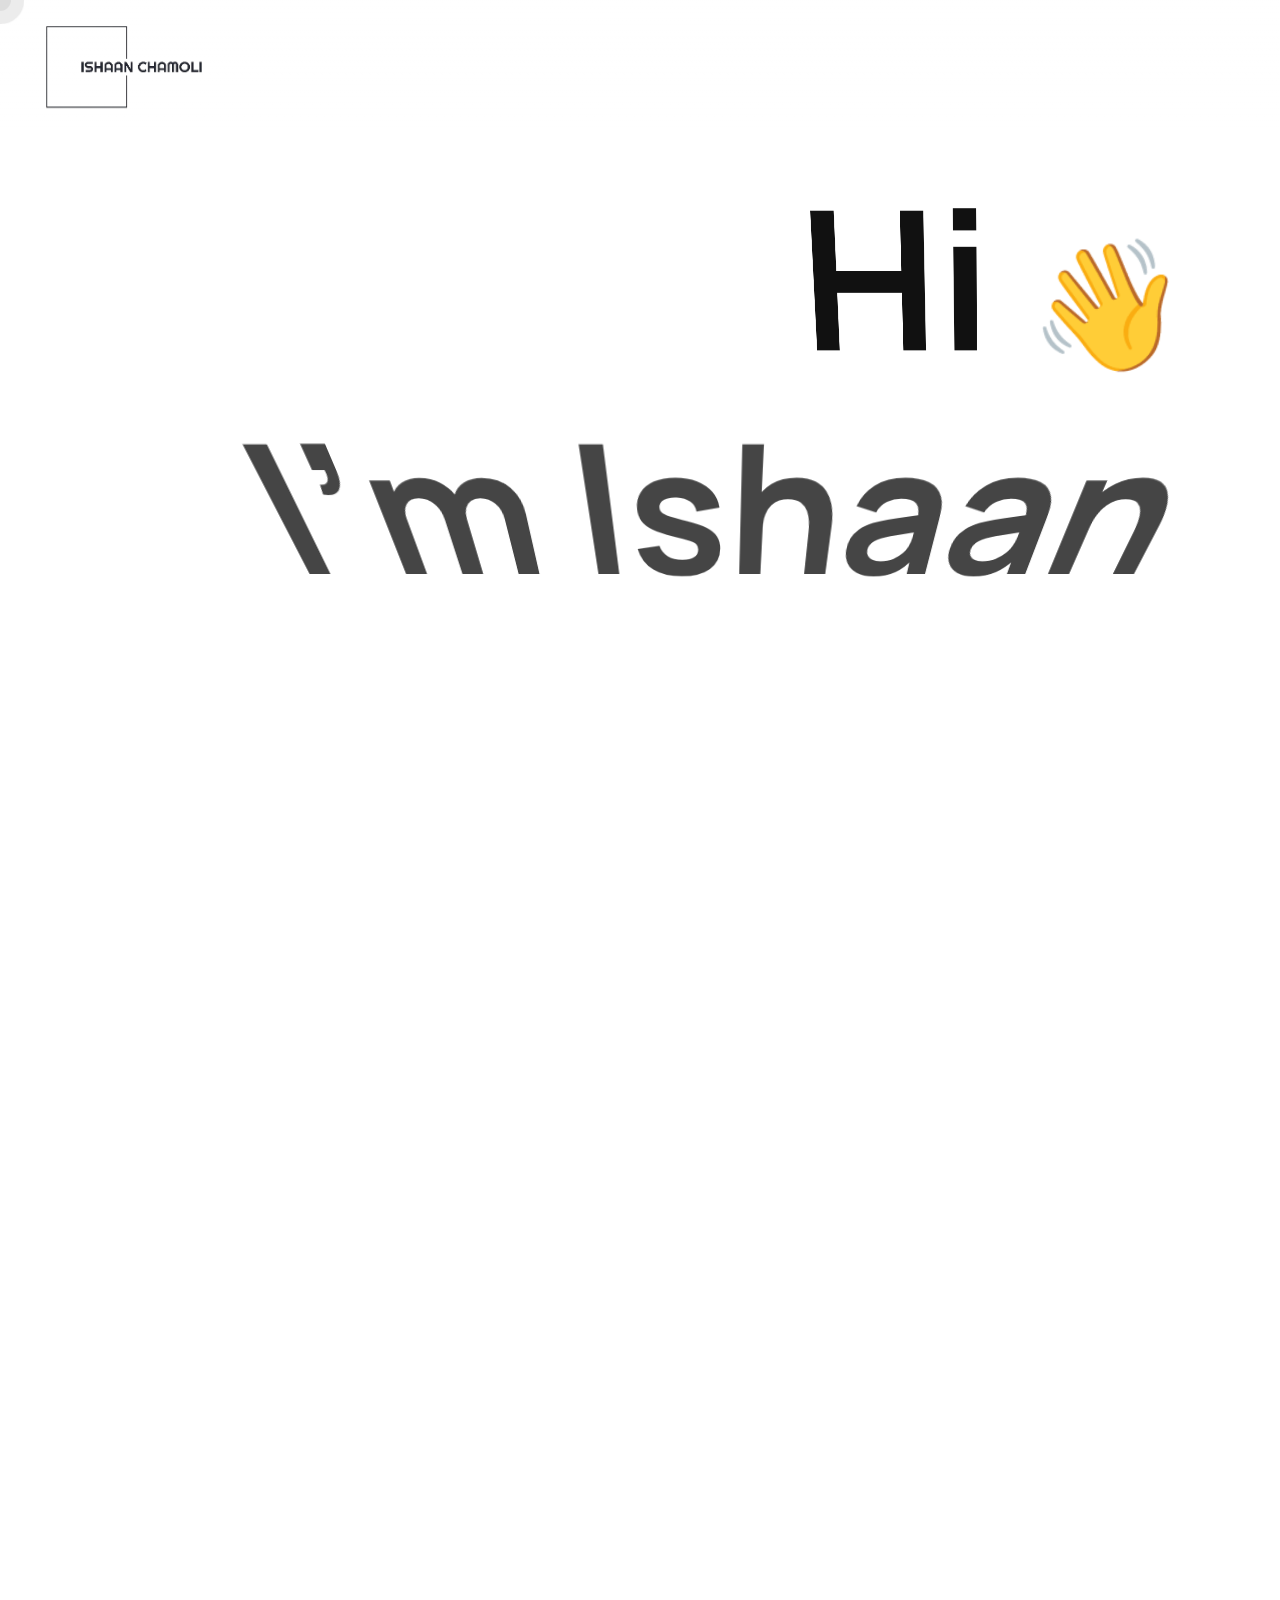
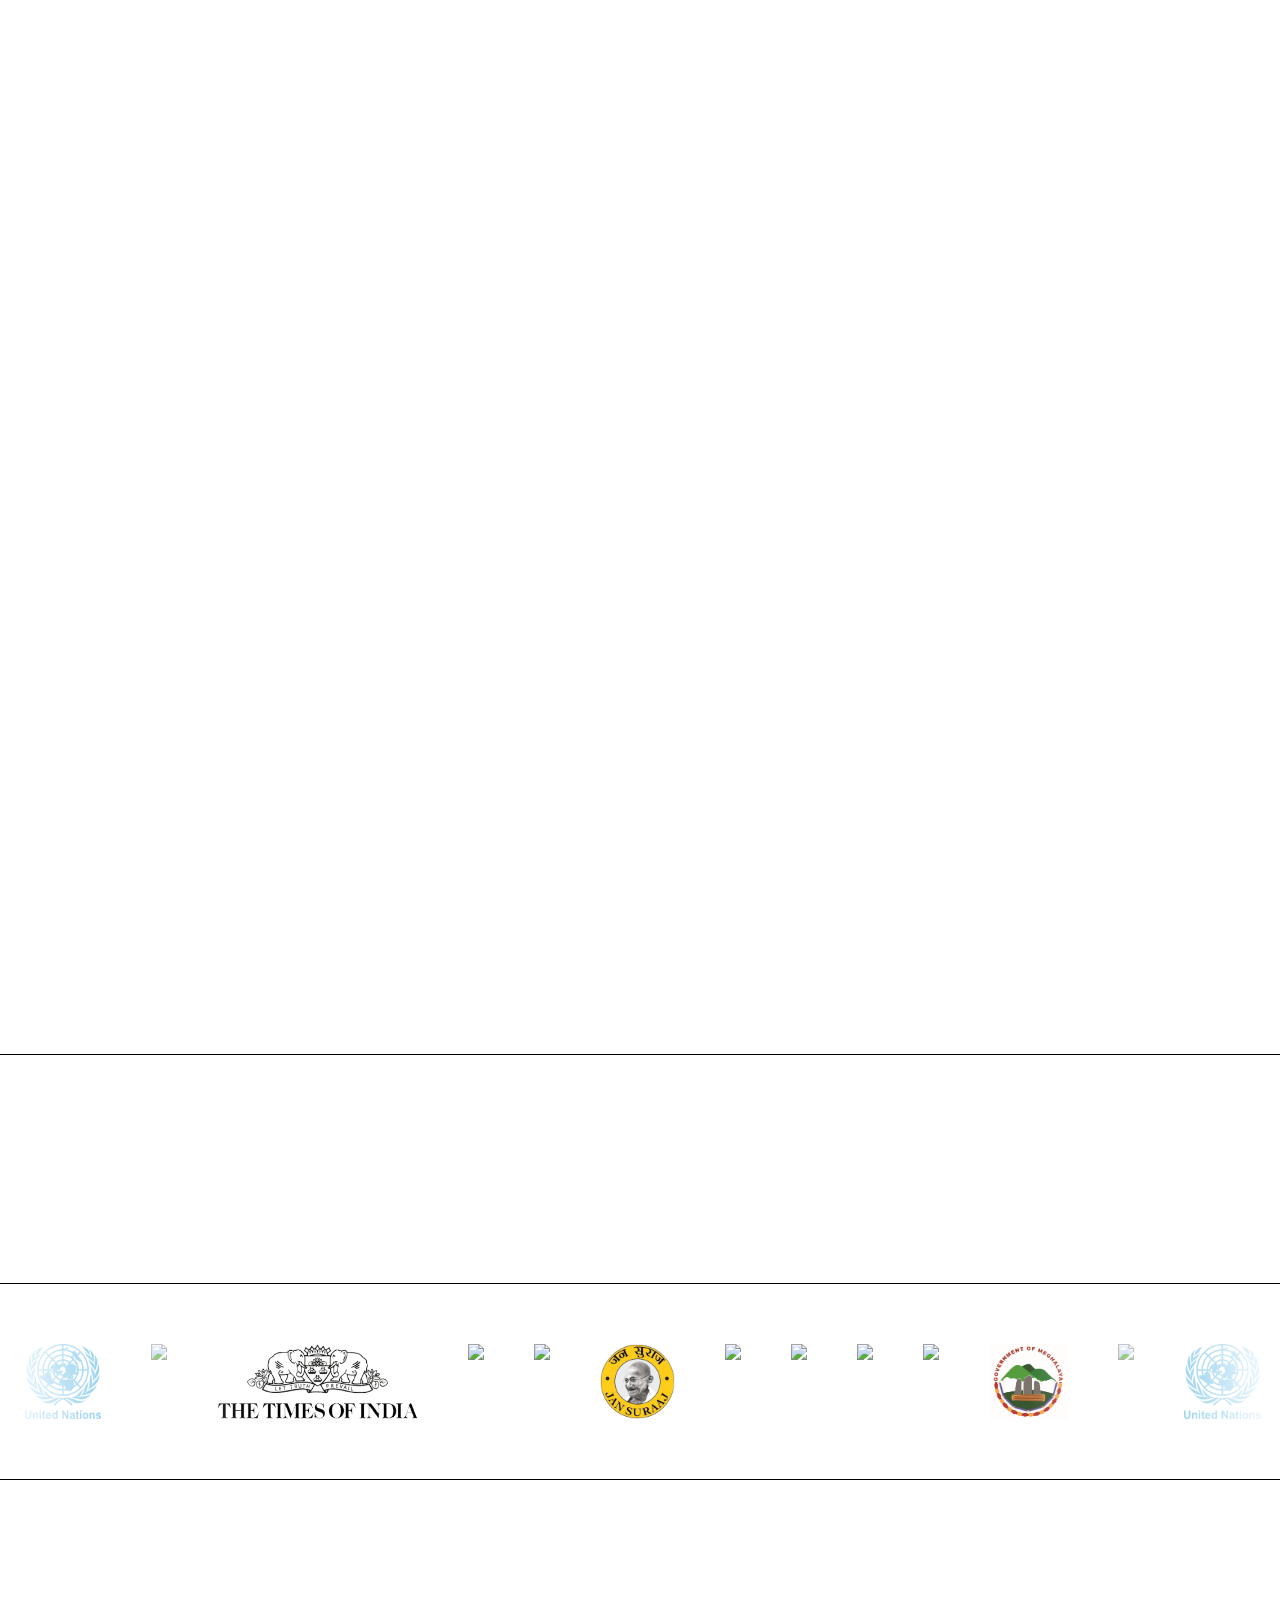
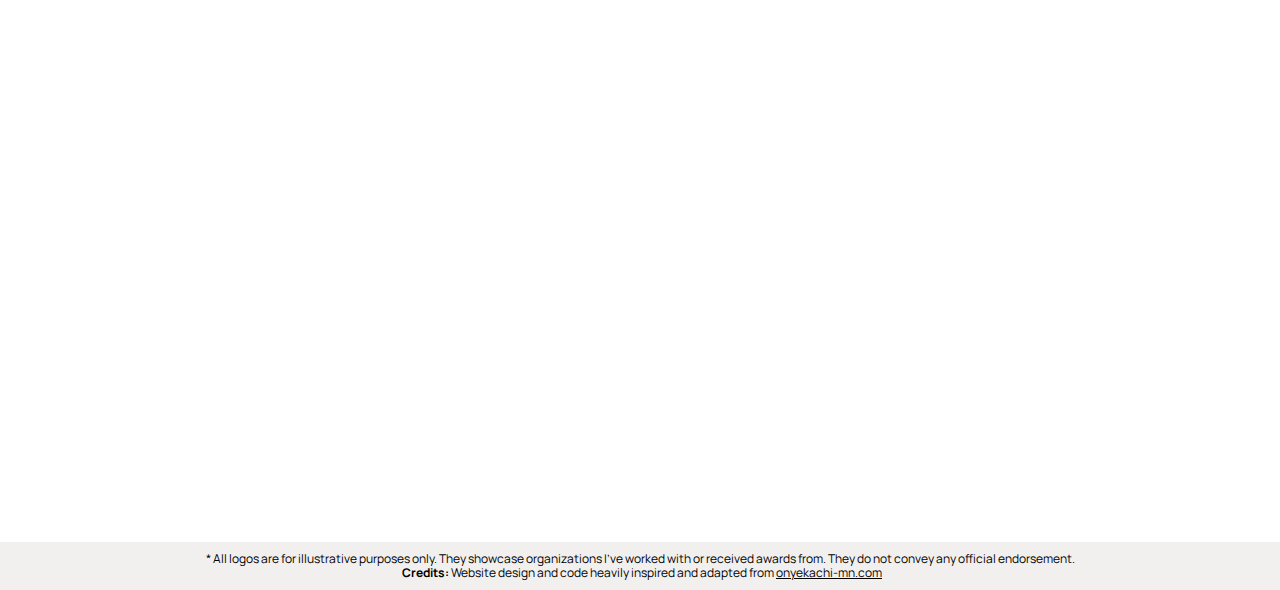
==== commit 167b8292: "Fix embed" ====
--- a/index.html
+++ b/index.html
@@ -13,10 +13,10 @@
   </style>
   <title>Ishaan Chamoli</title>
   <meta content="Ishaan Chamoli's Personal Website" name="description">
-  <meta content="Ishaan Chamoli" property="og:title">
-  <meta content="Ishaan Chamoli's Personal Website" property="og:description">
-  <meta content="Ishaan Chamoli" property="twitter:title">
-  <meta content="Ishaan Chamoli's Personal Website" property="twitter:description">
+  <!-- <meta content="Ishaan Chamoli" property="og:title">
+  <meta content="Ishaan Chamoli's Personal Website" property="og:description"> -->
+  <!-- <meta content="Ishaan Chamoli" property="twitter:title"> -->
+  <!-- <meta content="Ishaan Chamoli's Personal Website" property="twitter:description"> -->
   <meta property="og:type" content="website">
   <!-- <meta content="summary_large_image" name="twitter:card"> -->
   <meta content="width=device-width, initial-scale=1" name="viewport">
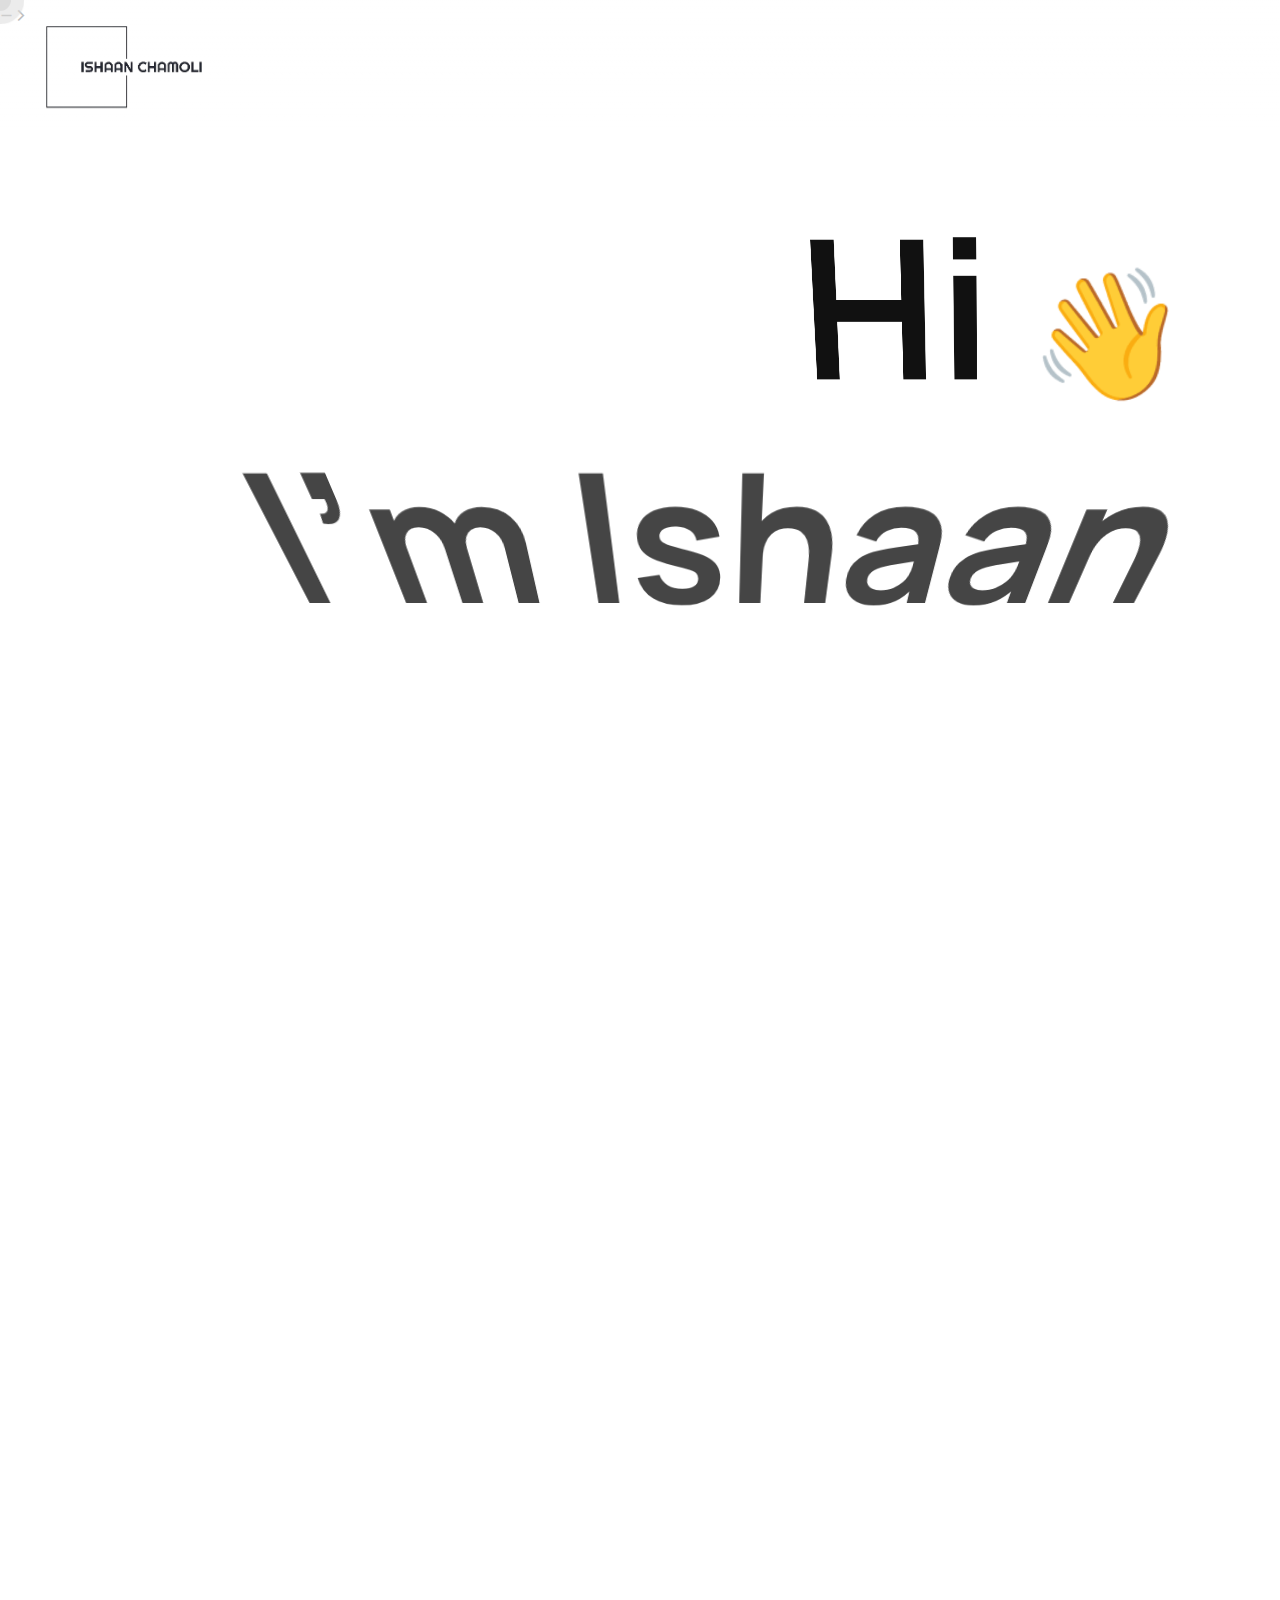
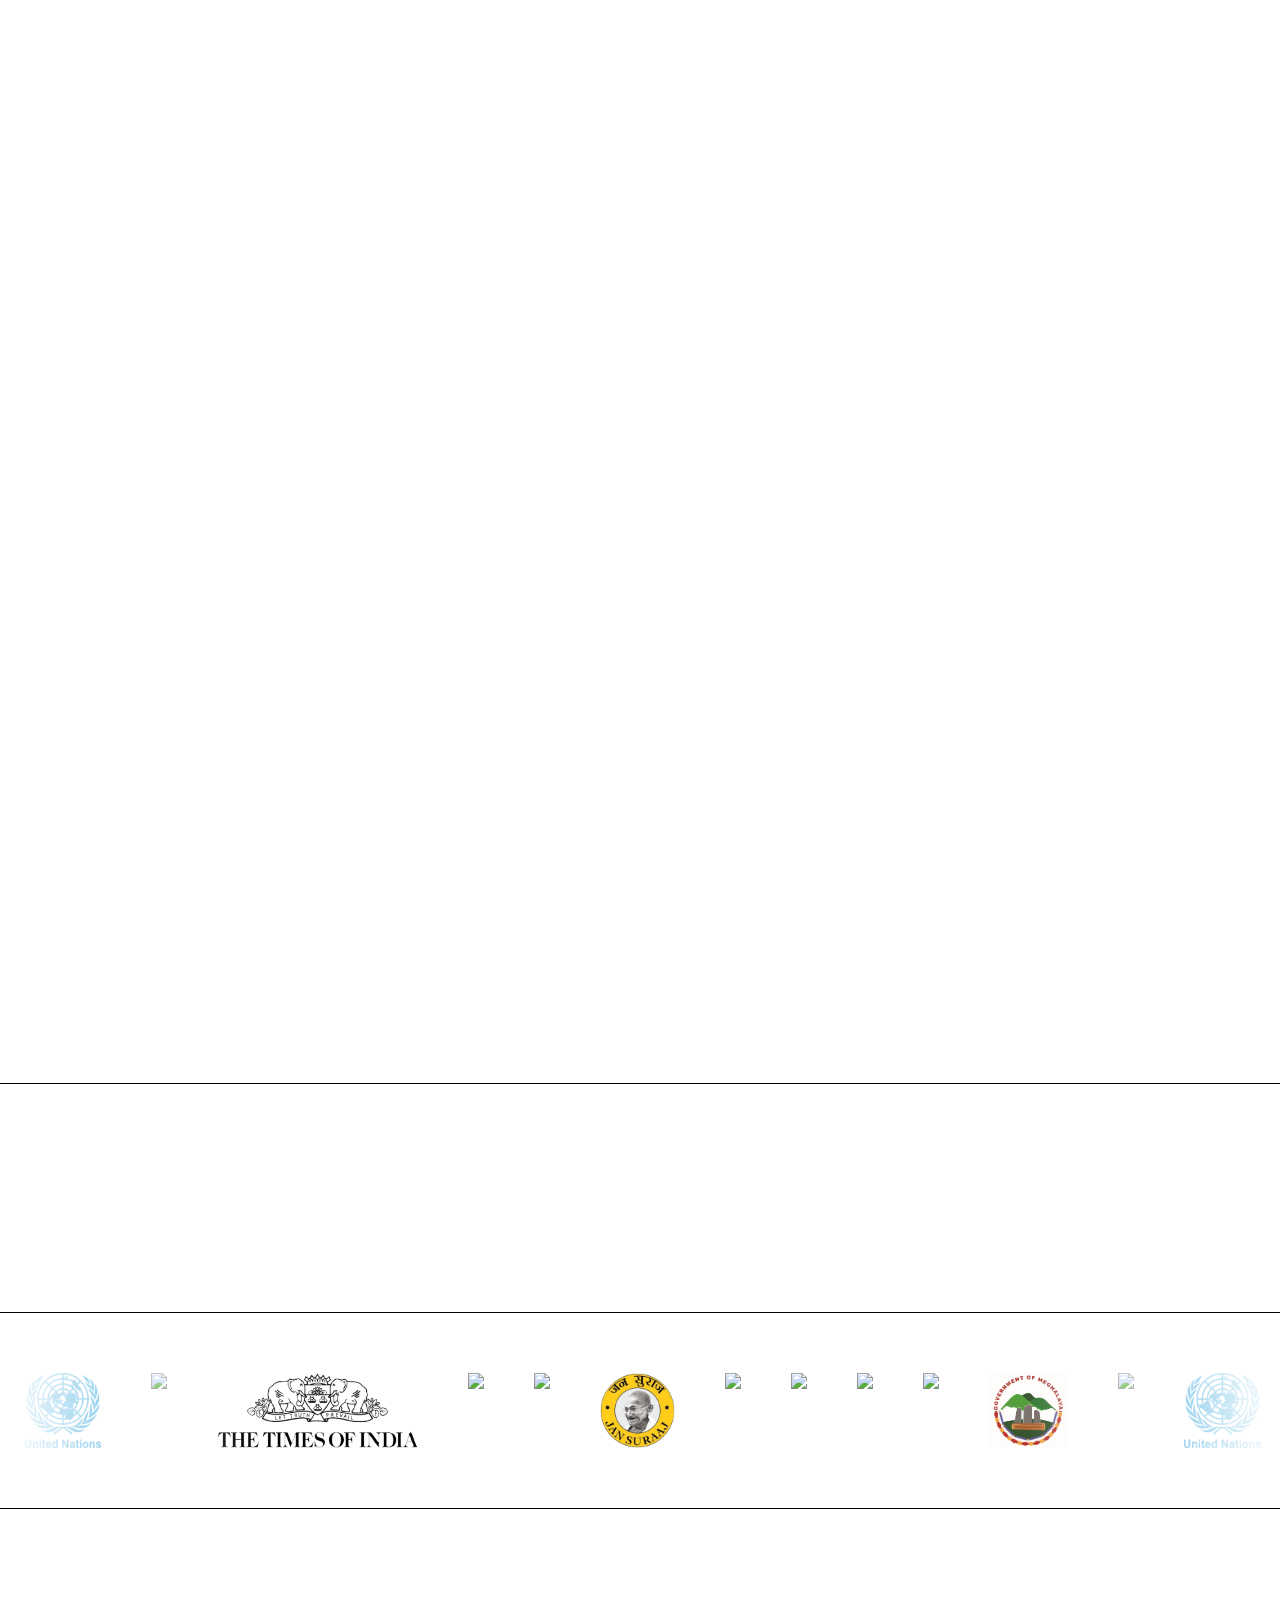
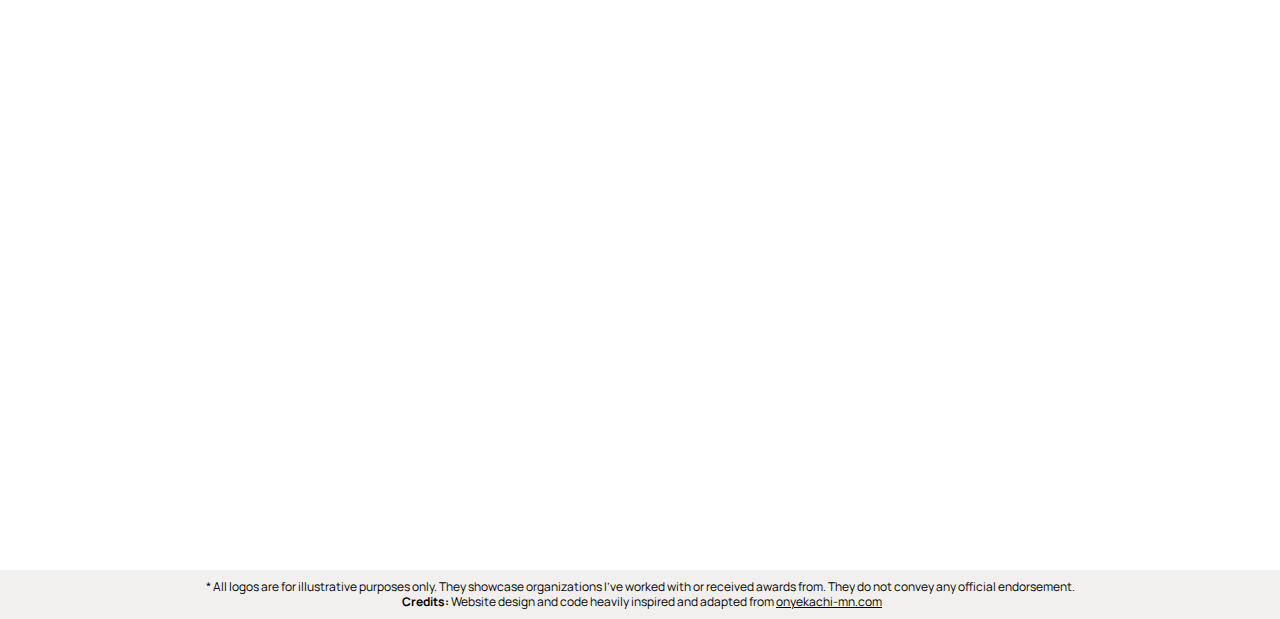
==== commit 48e108a6: "Deploy personal website" ====
--- a/index.html
+++ b/index.html
@@ -13,12 +13,12 @@
   </style>
   <title>Ishaan Chamoli</title>
   <meta content="Ishaan Chamoli's Personal Website" name="description">
-  <!-- <meta content="Ishaan Chamoli" property="og:title">
+  <meta content="Ishaan Chamoli" property="og:title">
   <meta content="Ishaan Chamoli's Personal Website" property="og:description"> -->
-  <!-- <meta content="Ishaan Chamoli" property="twitter:title"> -->
-  <!-- <meta content="Ishaan Chamoli's Personal Website" property="twitter:description"> -->
+  <meta content="Ishaan Chamoli" property="twitter:title">
+  <meta content="Ishaan Chamoli's Personal Website" property="twitter:description">
   <meta property="og:type" content="website">
-  <!-- <meta content="summary_large_image" name="twitter:card"> -->
+  <meta property="og:image" content="./memoji.png">
   <meta content="width=device-width, initial-scale=1" name="viewport">
   <link href="./onye.webflow.1d9979c39.css" rel="stylesheet" type="text/css">
   <link href="https://fonts.googleapis.com/" rel="preconnect">
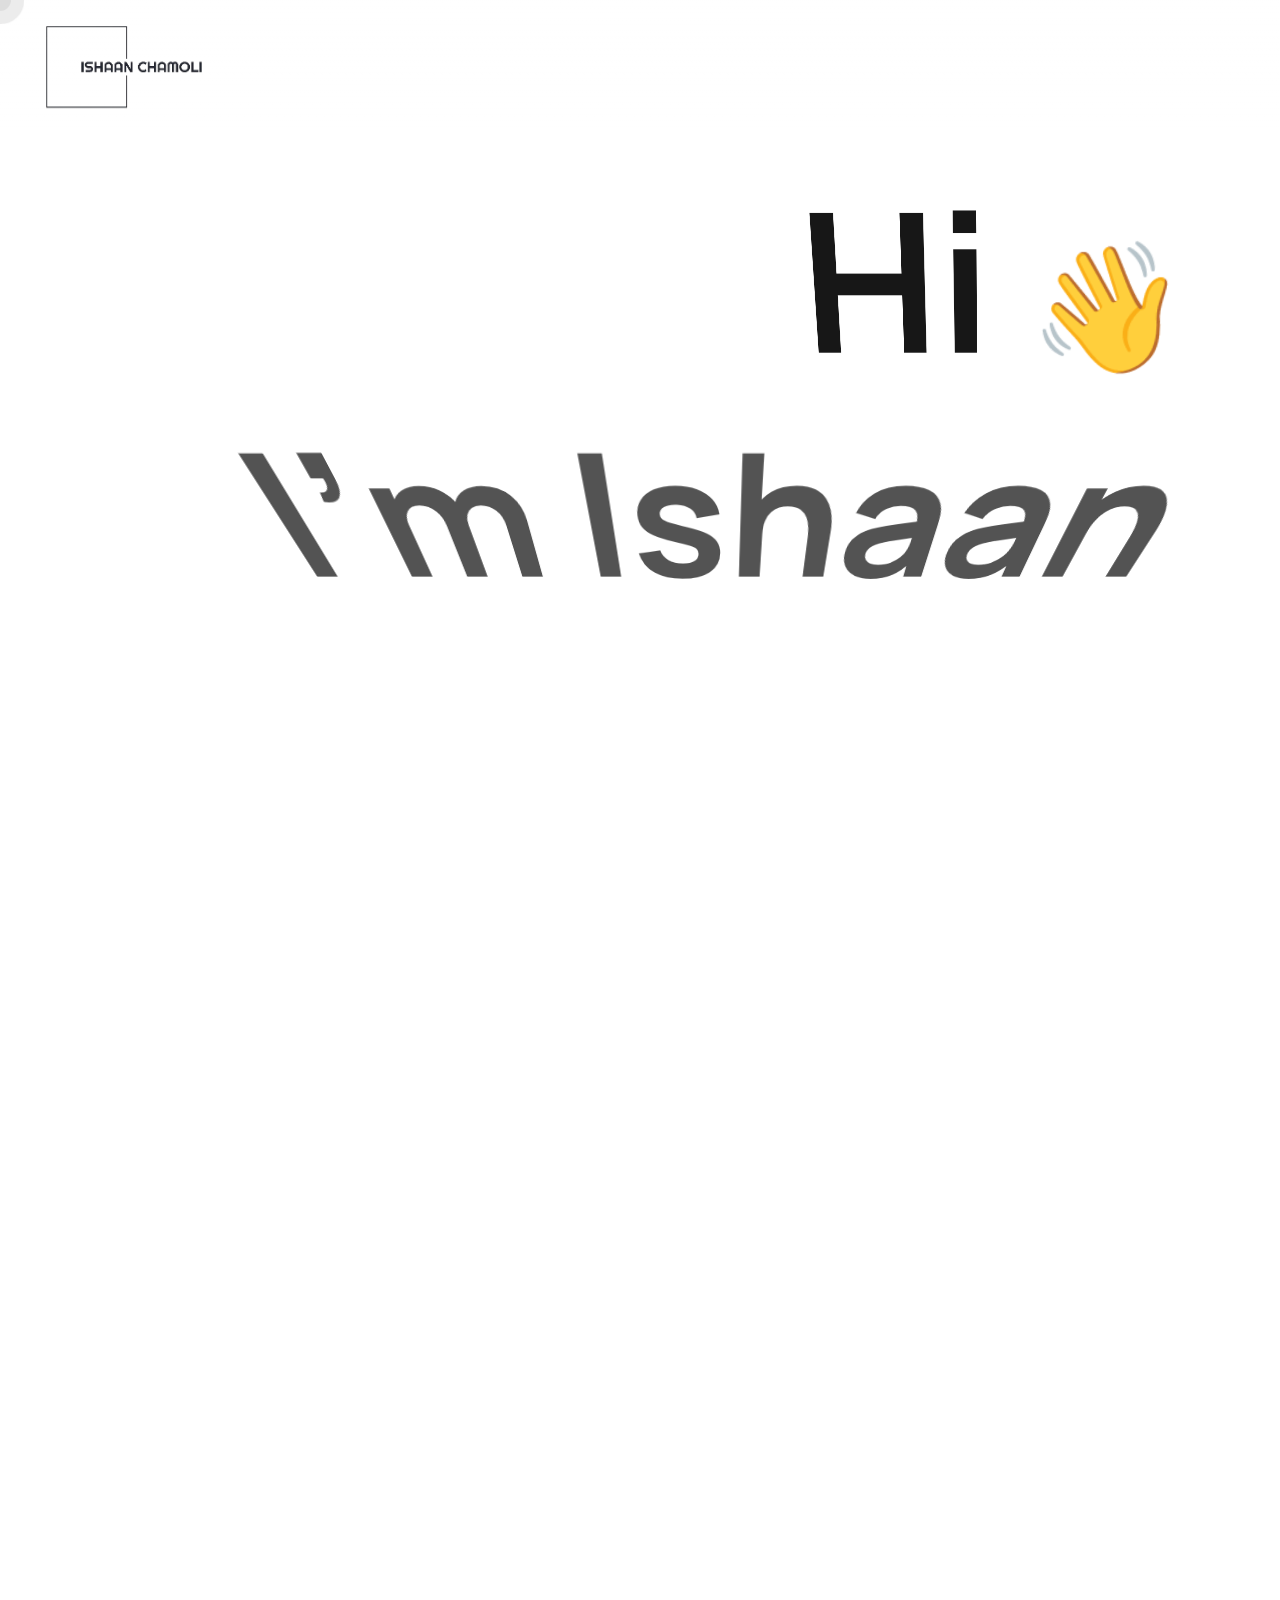
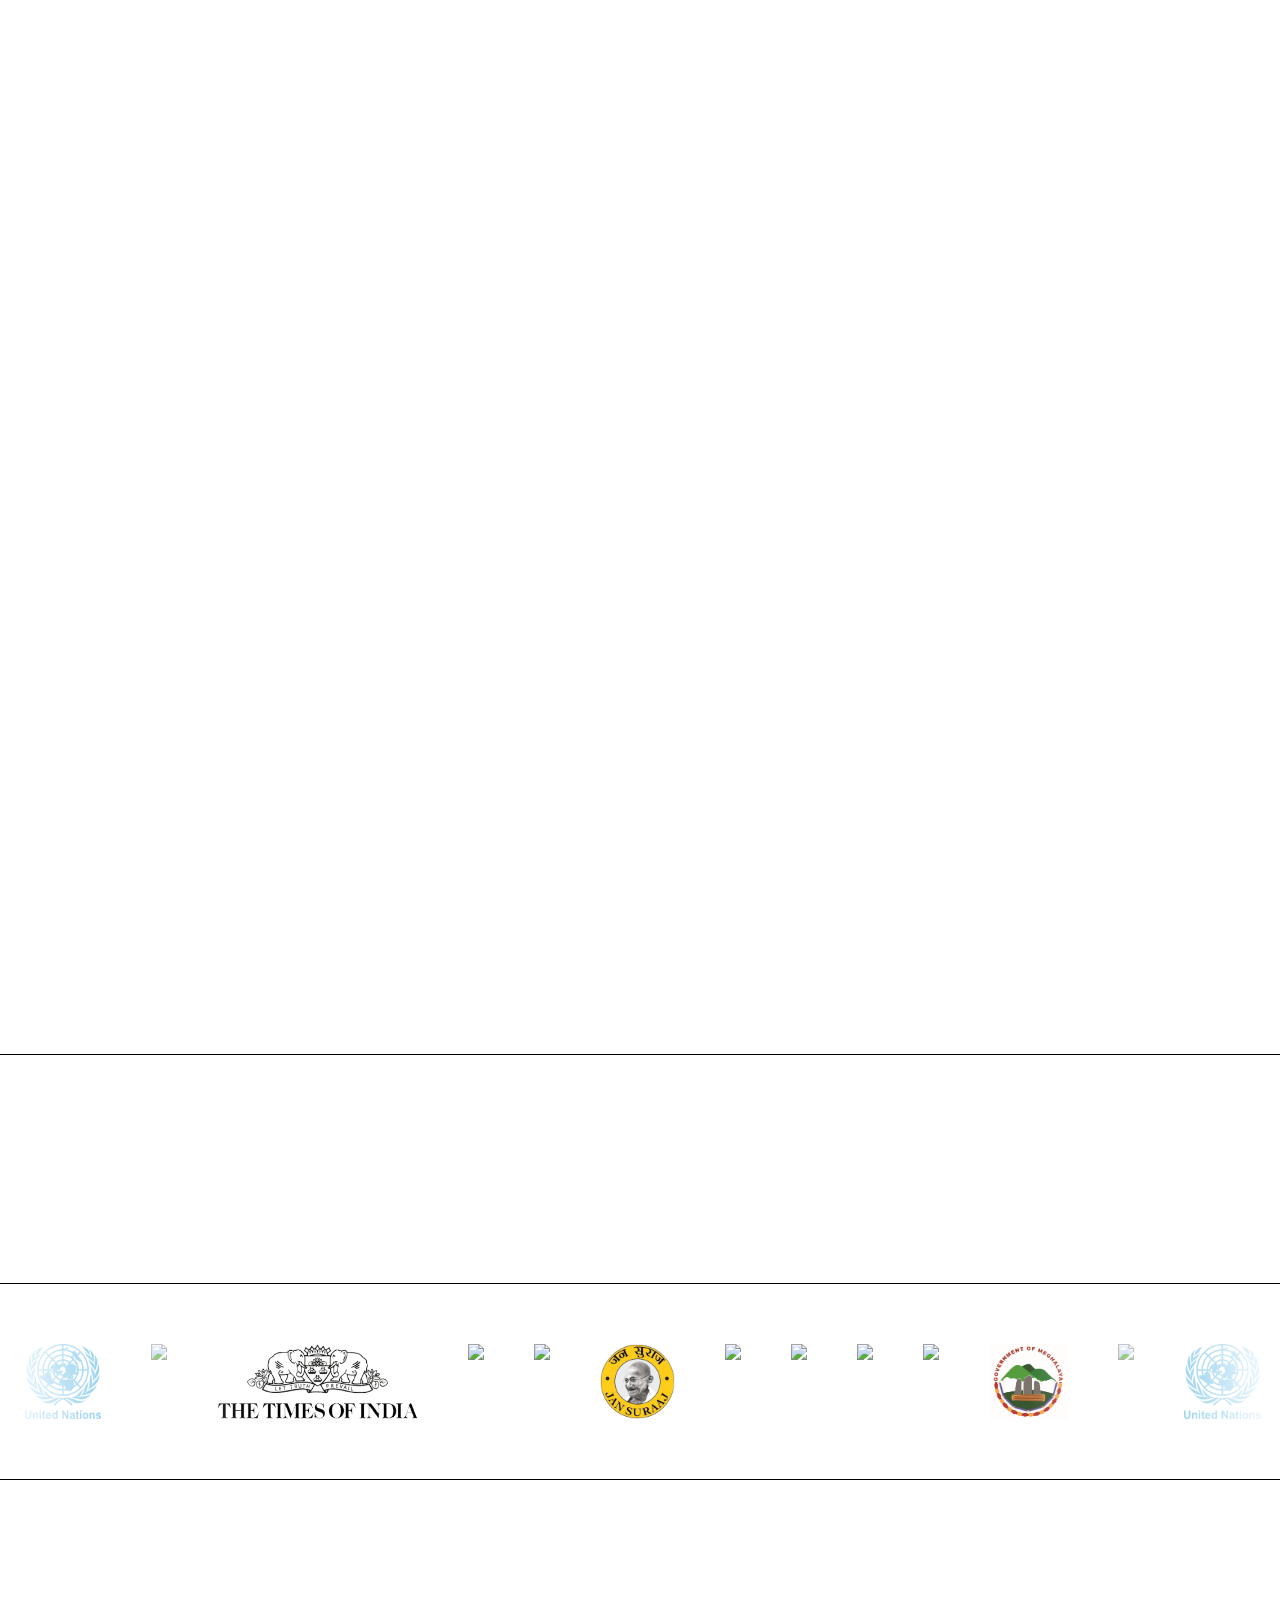
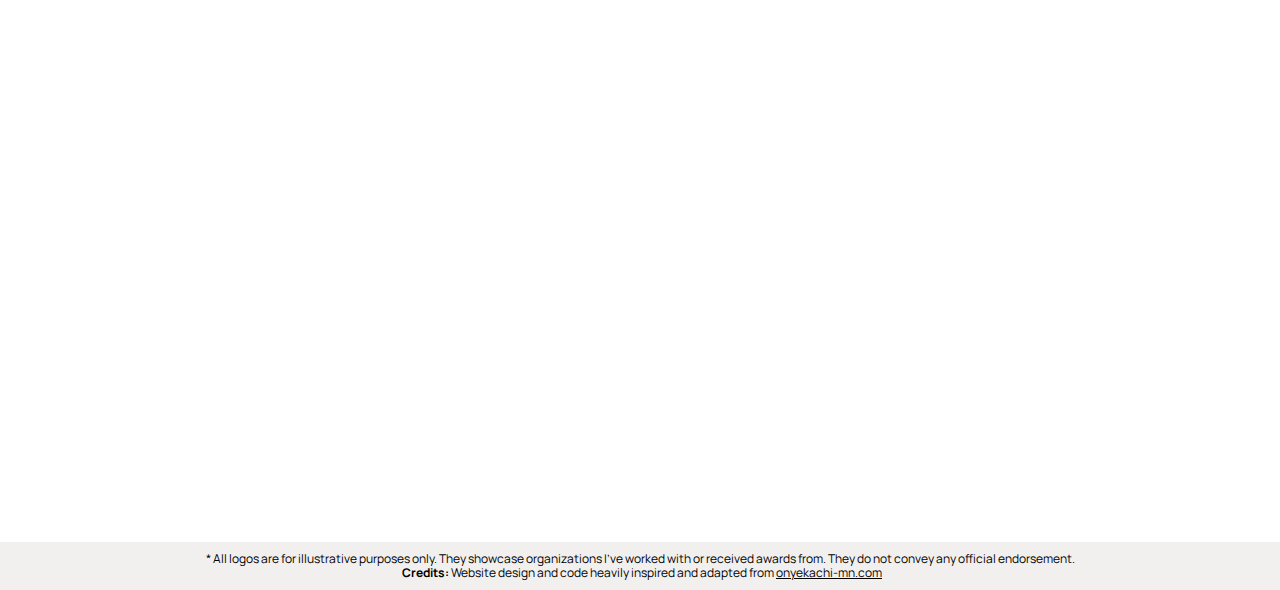
==== commit efb6ccc0: "Deploy personal website final" ====
--- a/index.html
+++ b/index.html
@@ -14,7 +14,7 @@
   <title>Ishaan Chamoli</title>
   <meta content="Ishaan Chamoli's Personal Website" name="description">
   <meta content="Ishaan Chamoli" property="og:title">
-  <meta content="Ishaan Chamoli's Personal Website" property="og:description"> -->
+  <meta content="Ishaan Chamoli's Personal Website" property="og:description">
   <meta content="Ishaan Chamoli" property="twitter:title">
   <meta content="Ishaan Chamoli's Personal Website" property="twitter:description">
   <meta property="og:type" content="website">
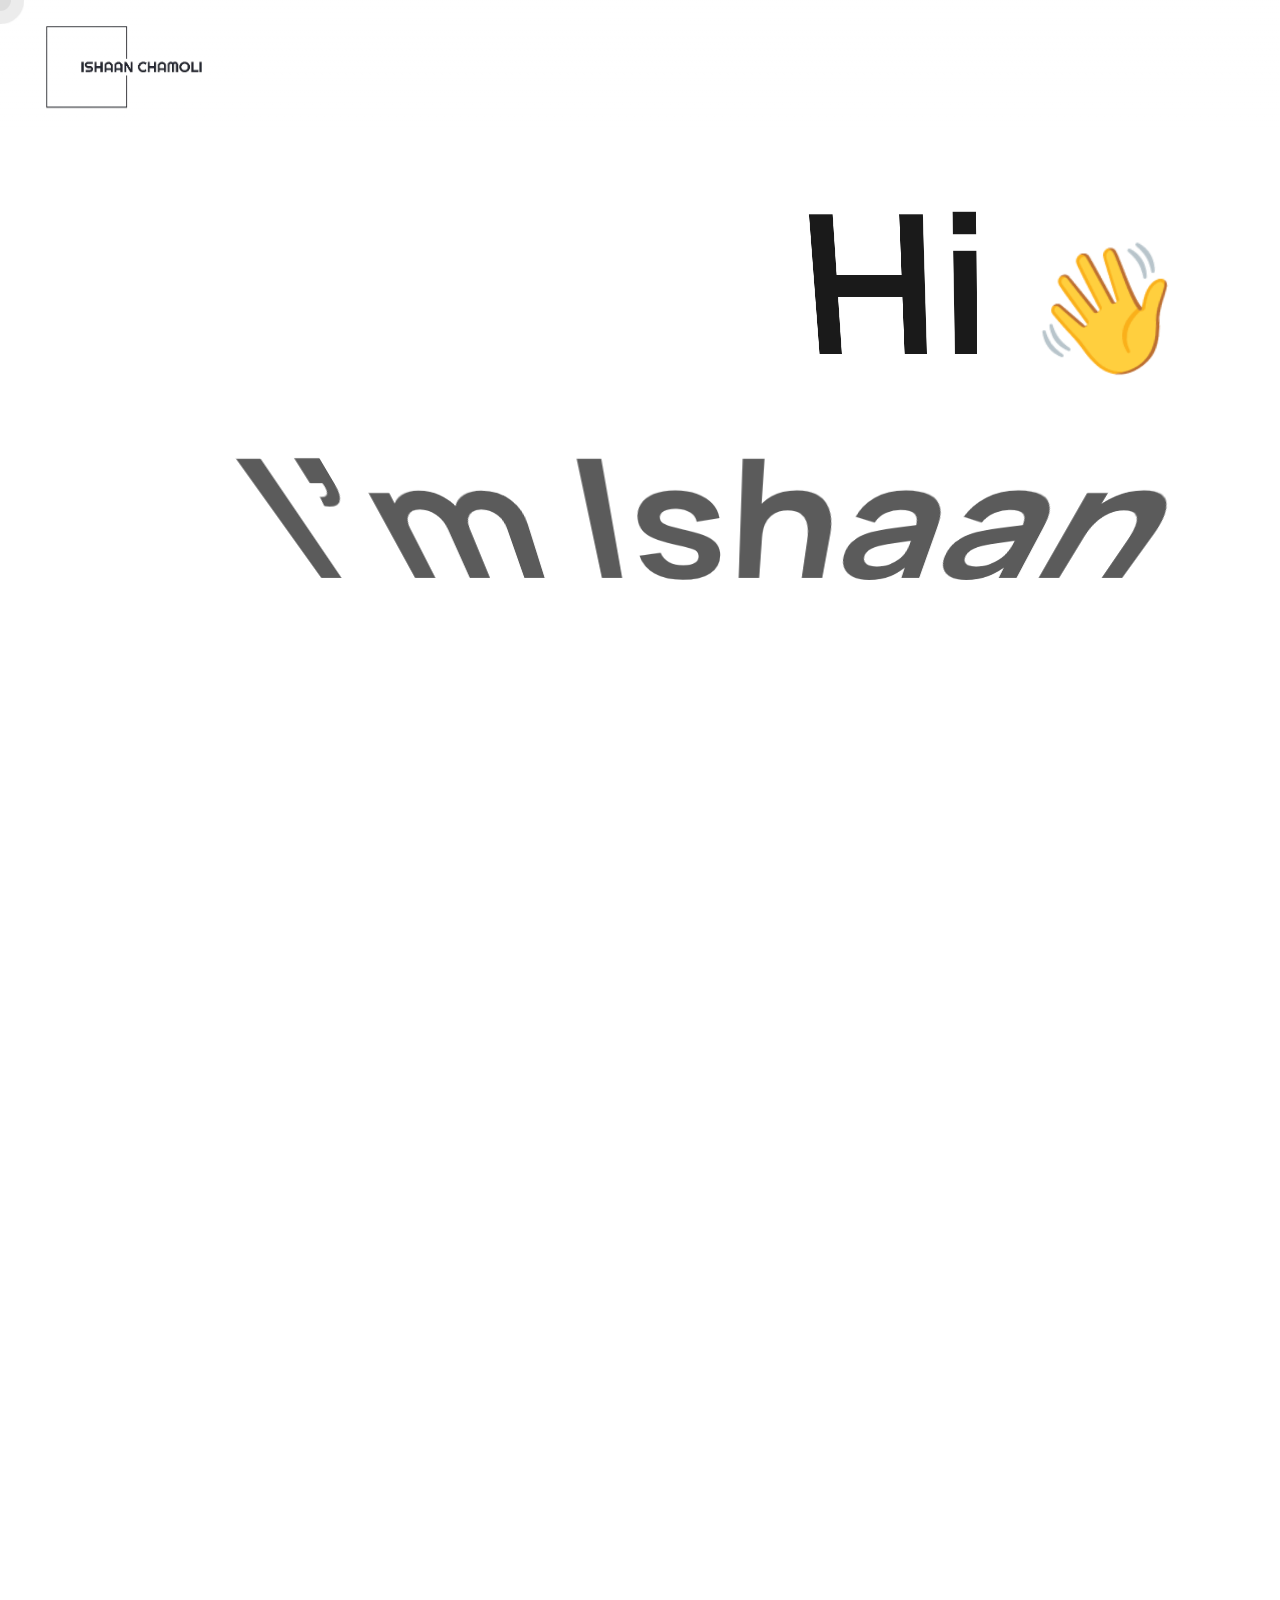
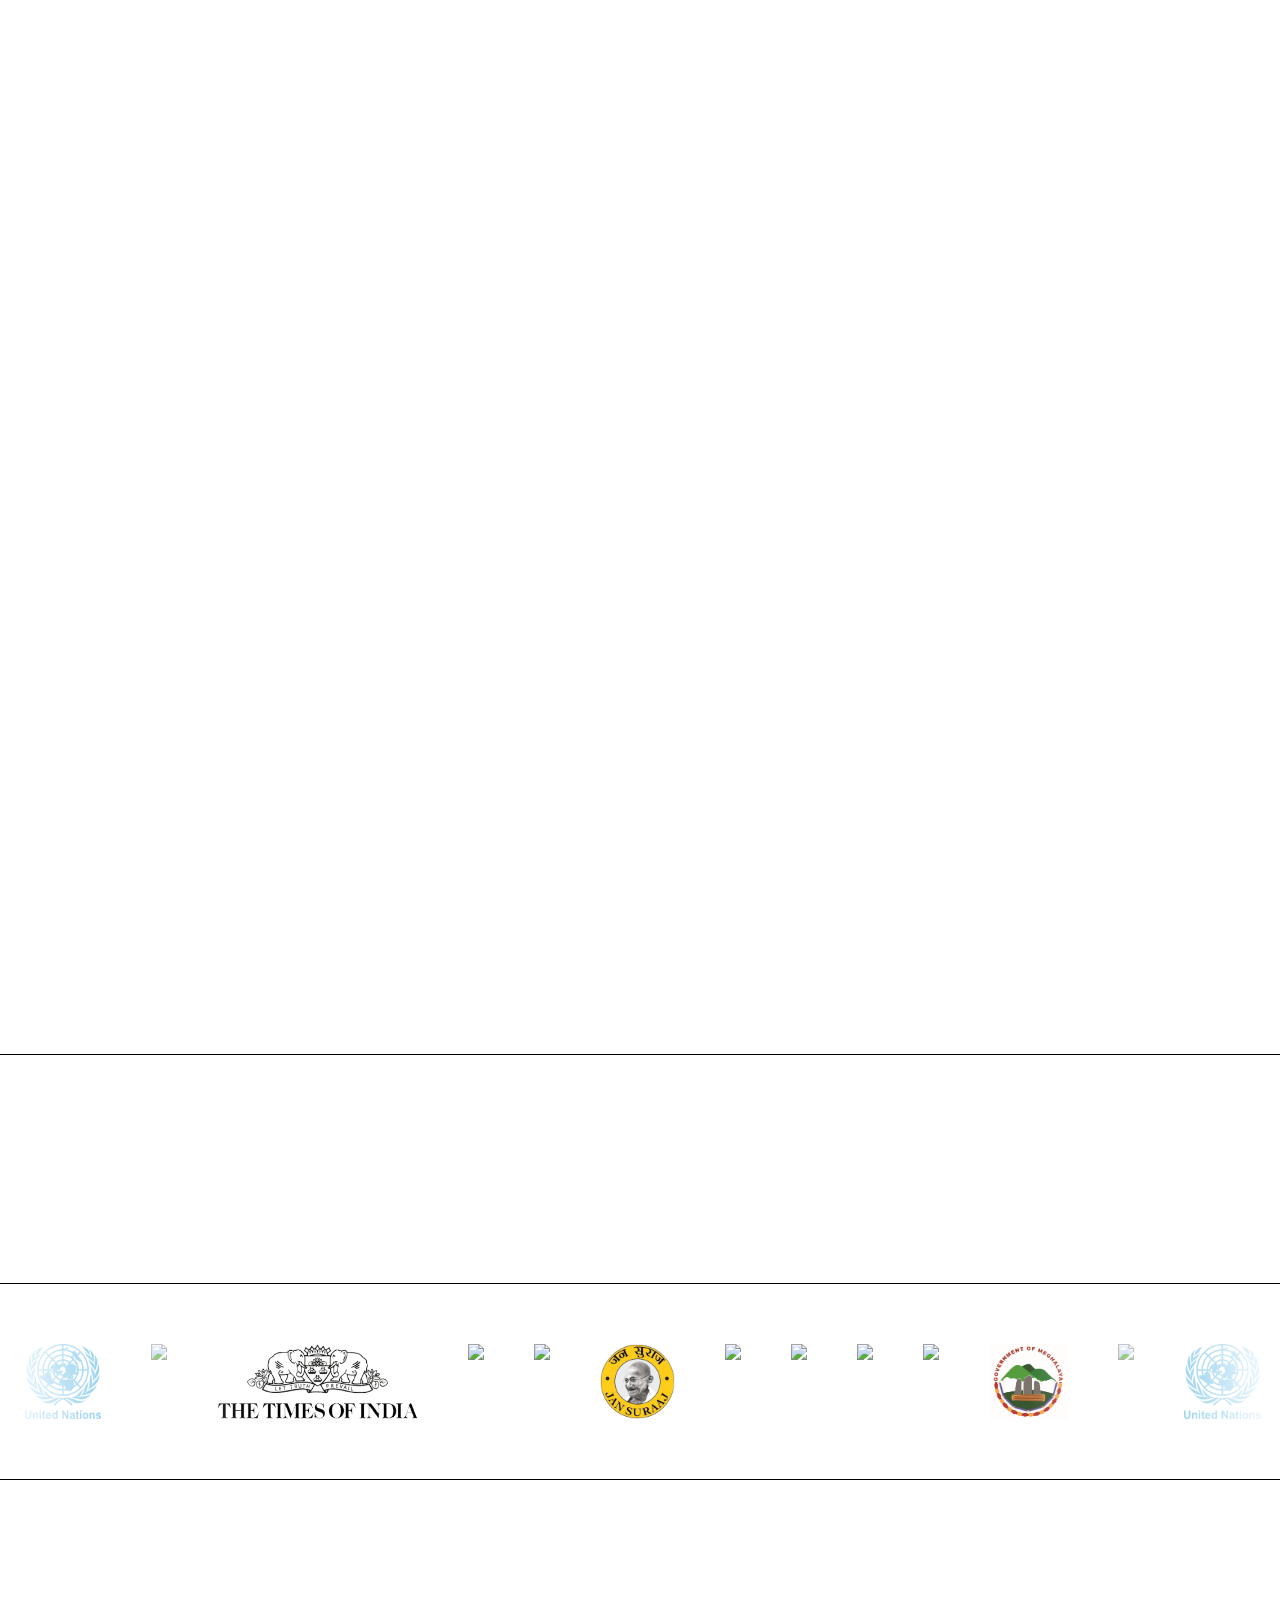
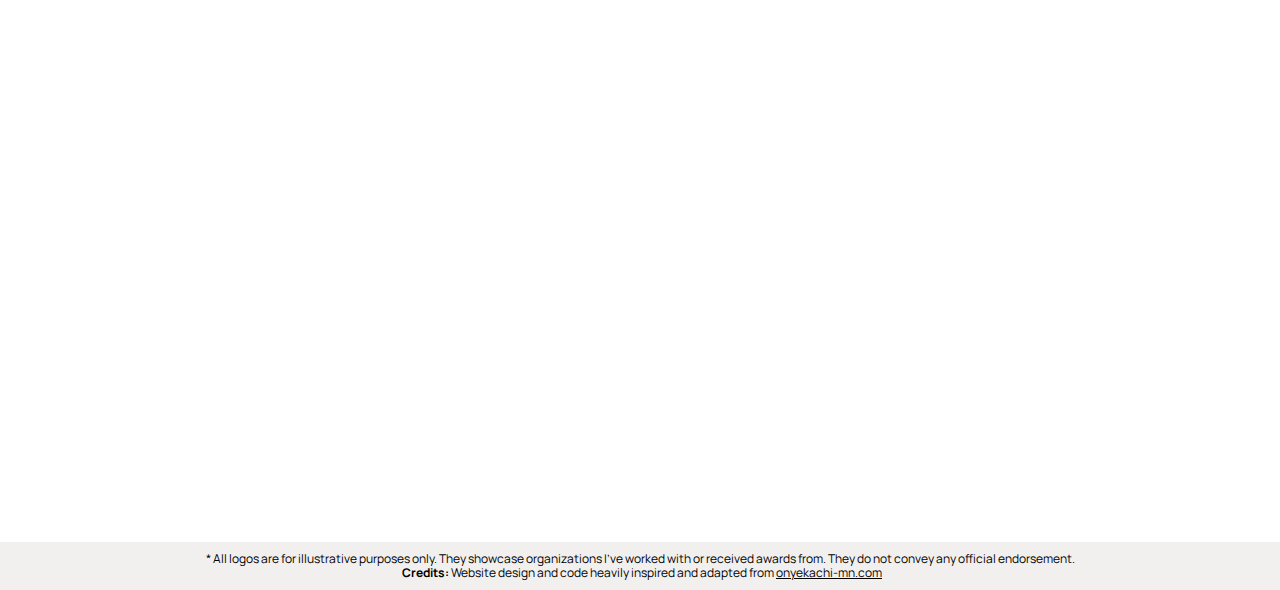
==== commit 86e321b0: "Edit og:image for embeds" ====
--- a/index.html
+++ b/index.html
@@ -18,7 +18,7 @@
   <meta content="Ishaan Chamoli" property="twitter:title">
   <meta content="Ishaan Chamoli's Personal Website" property="twitter:description">
   <meta property="og:type" content="website">
-  <meta property="og:image" content="./memoji.png">
+  <meta property="og:image" content="./logo.png">
   <meta content="width=device-width, initial-scale=1" name="viewport">
   <link href="./onye.webflow.1d9979c39.css" rel="stylesheet" type="text/css">
   <link href="https://fonts.googleapis.com/" rel="preconnect">
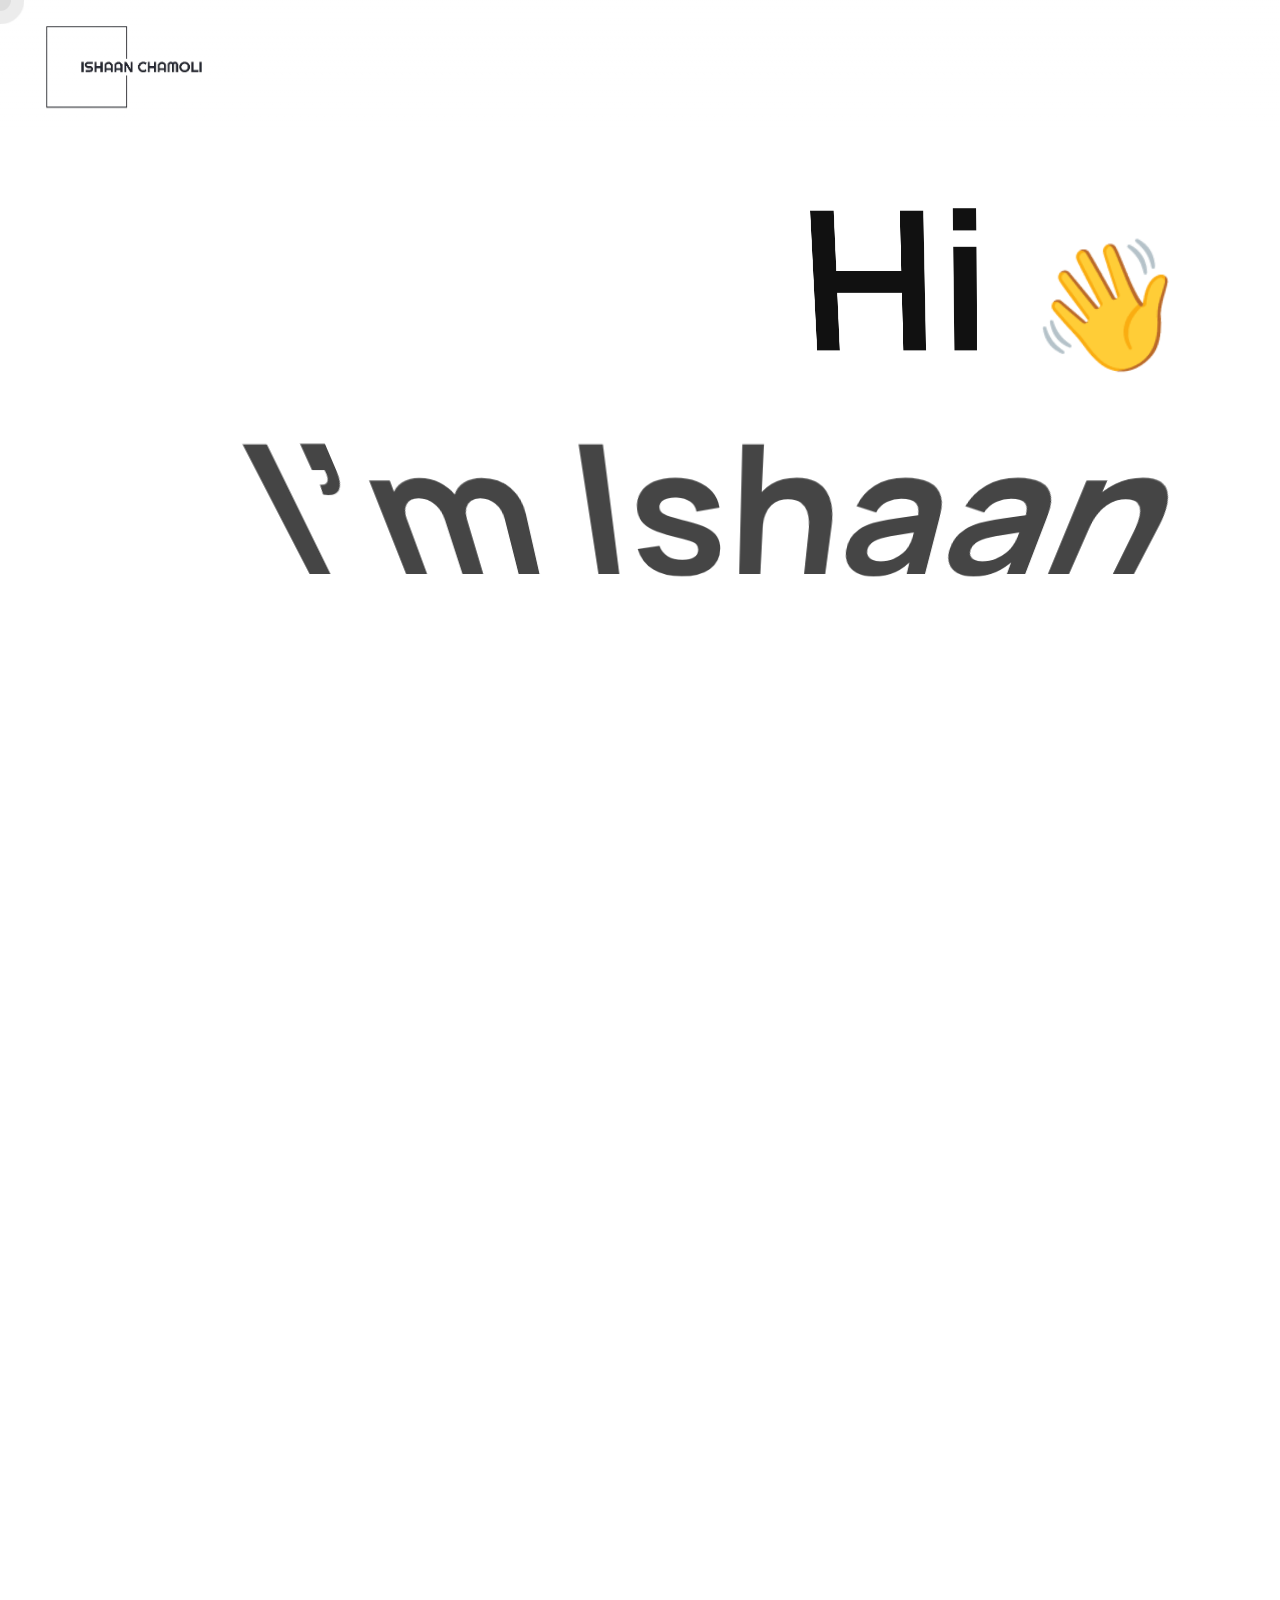
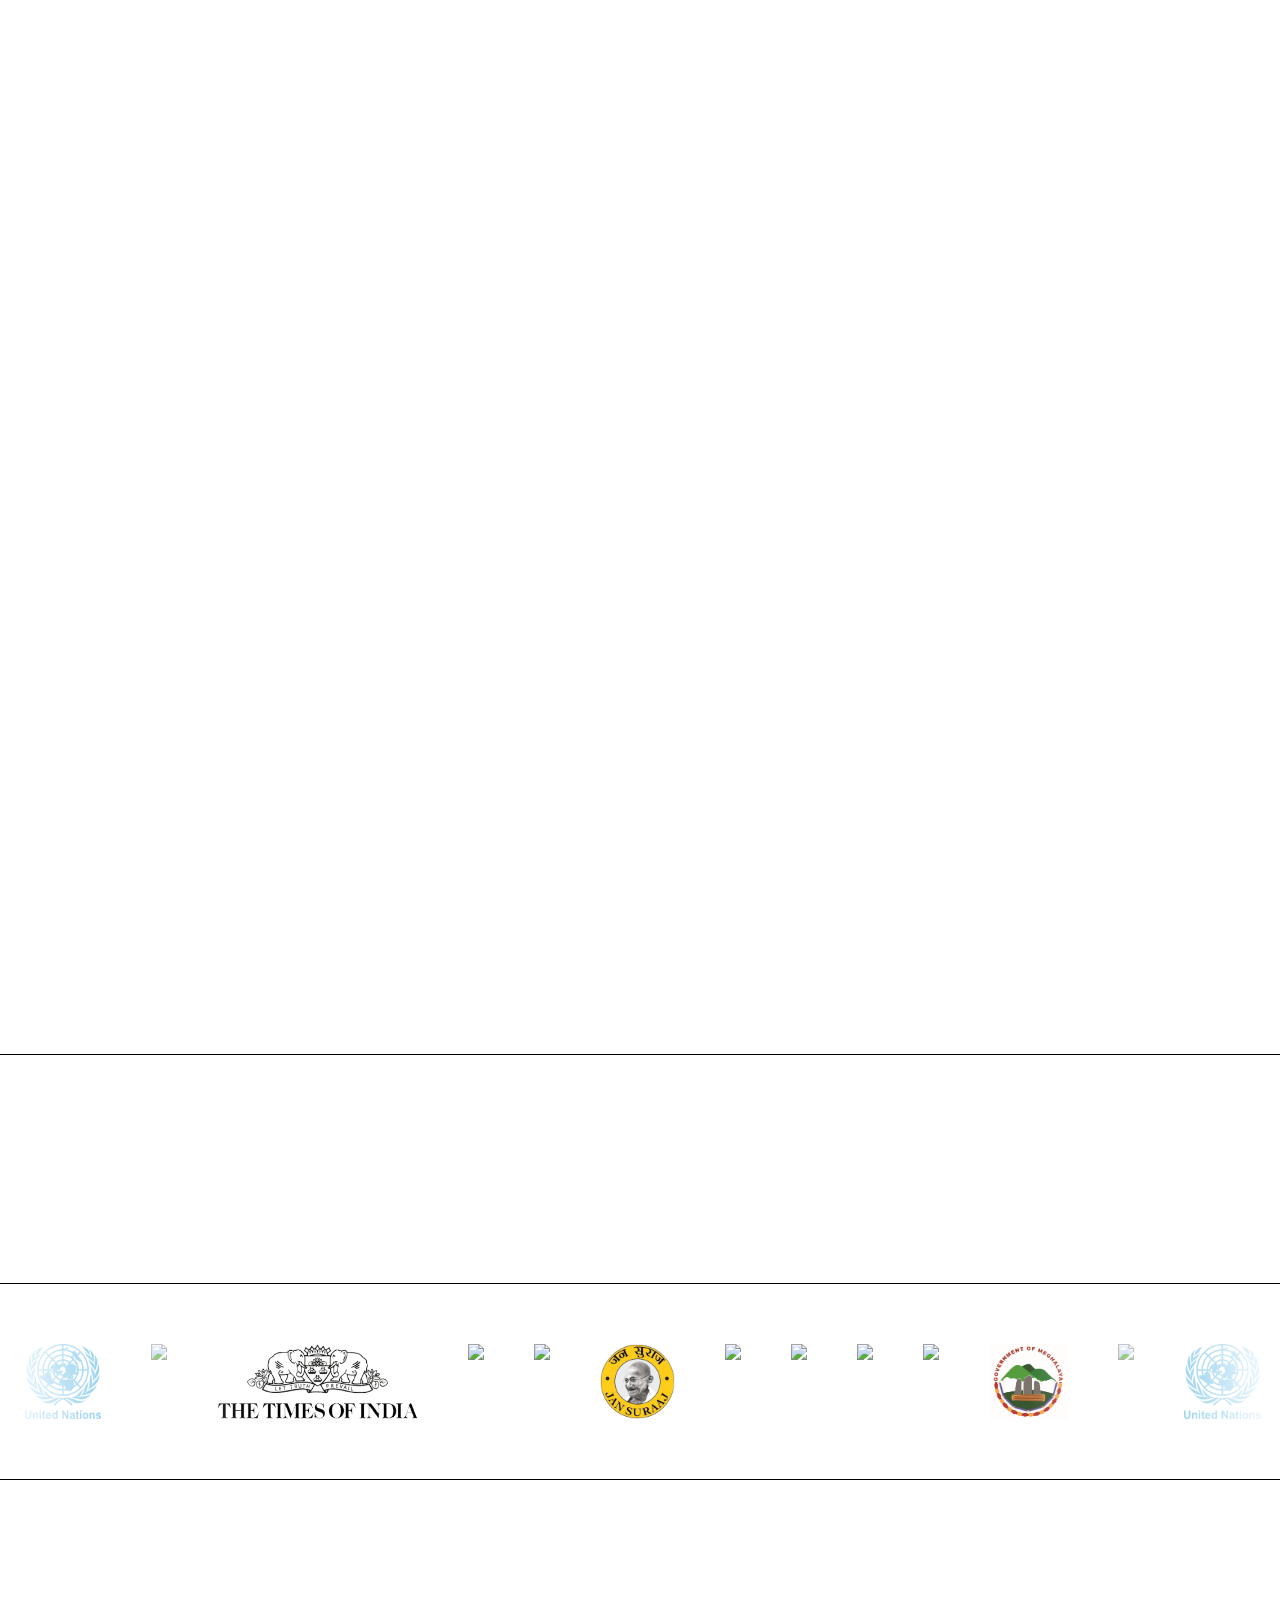
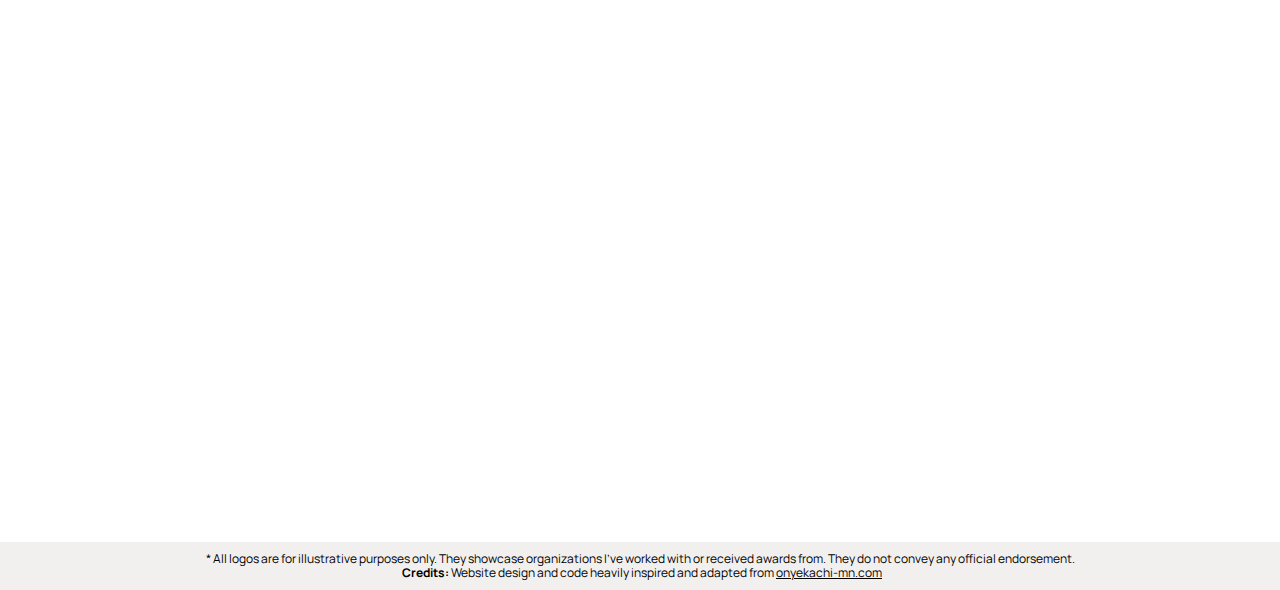
==== commit bbe662b4: "Increase sign speed" ====
--- a/index.html
+++ b/index.html
@@ -111,7 +111,7 @@
             .lottie-animation-2 path {
               stroke-dasharray: 9238.46484375px;
               stroke-dashoffset: 9238.46484375px;
-              animation: LineAnimation 3s ease forwards;
+              animation: LineAnimation 2s ease forwards;
               animation-delay: 1s;
             }
 
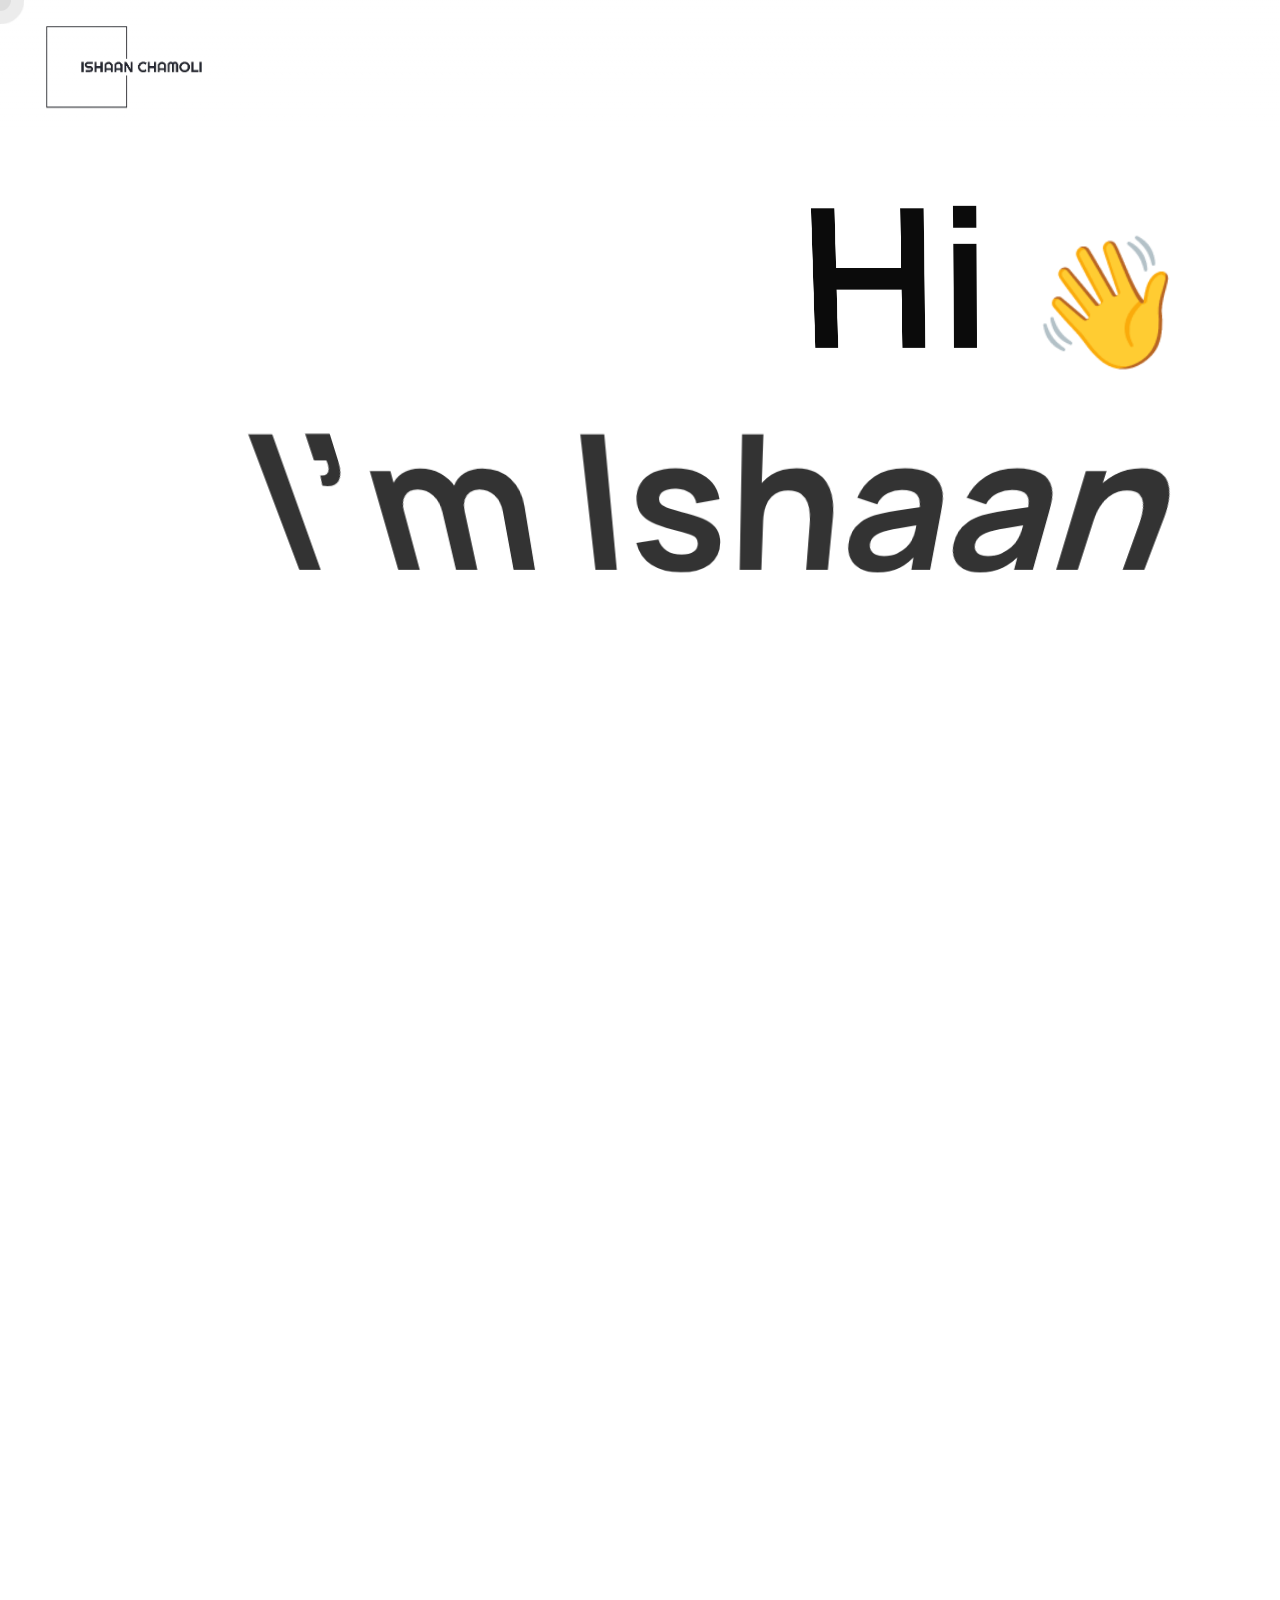
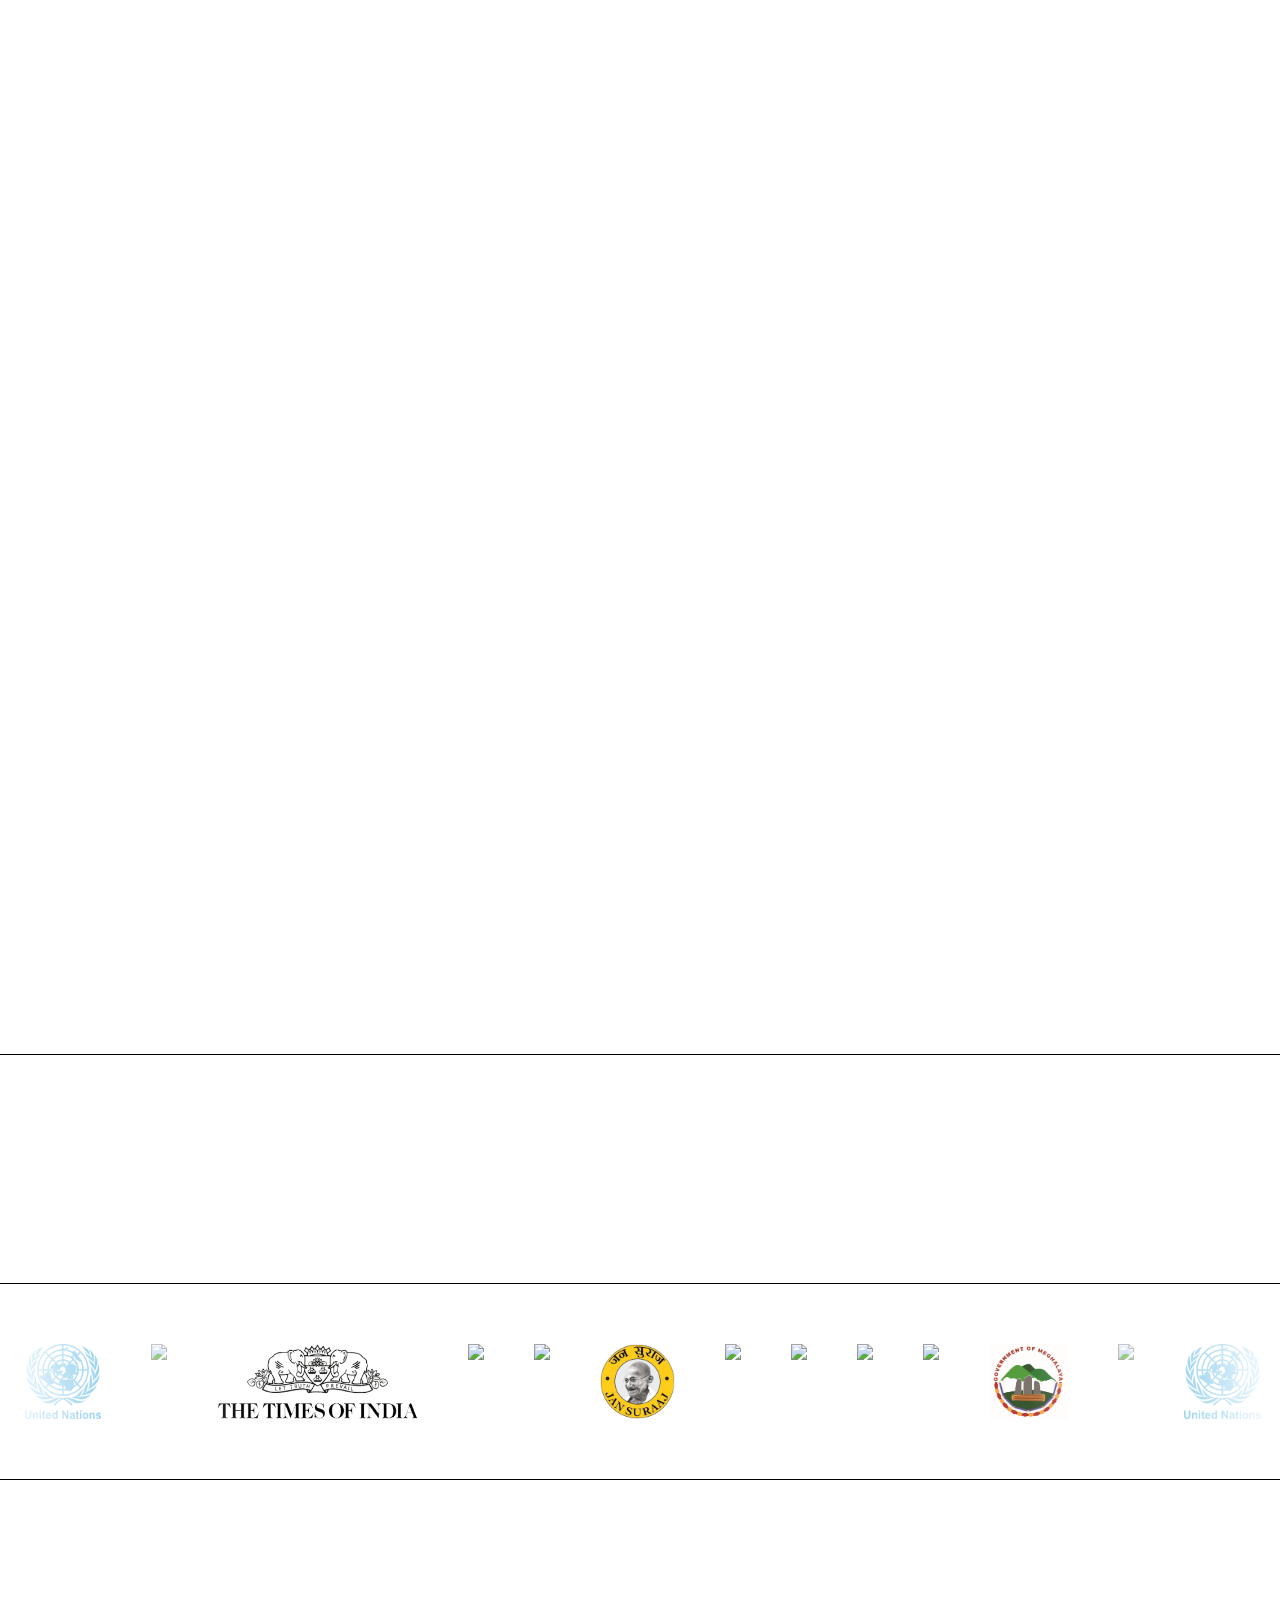
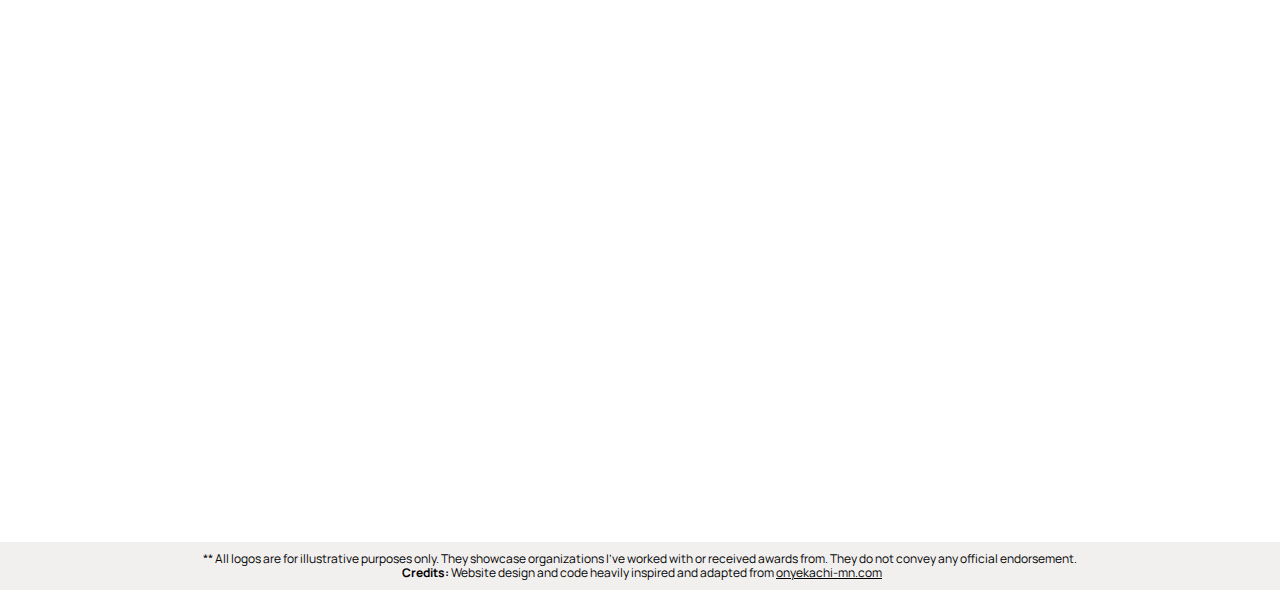
==== commit c7a1ddc0: "Check if changes connect to custom domain" ====
--- a/index.html
+++ b/index.html
@@ -868,7 +868,7 @@
   </div>
 
 
-  <p style="font-size: 12px; padding:10px; background-color: #F2F0EF; text-align: center; margin-top:0px;">* All logos
+  <p style="font-size: 12px; padding:10px; background-color: #F2F0EF; text-align: center; margin-top:0px;">** All logos
     are for illustrative purposes only. They showcase organizations I've worked with or received awards from. They do
     not convey any official endorsement.<br>&nbsp; <b>Credits:</b> Website design and code heavily inspired and adapted
     from <u>onyekachi-mn.com</u></p>
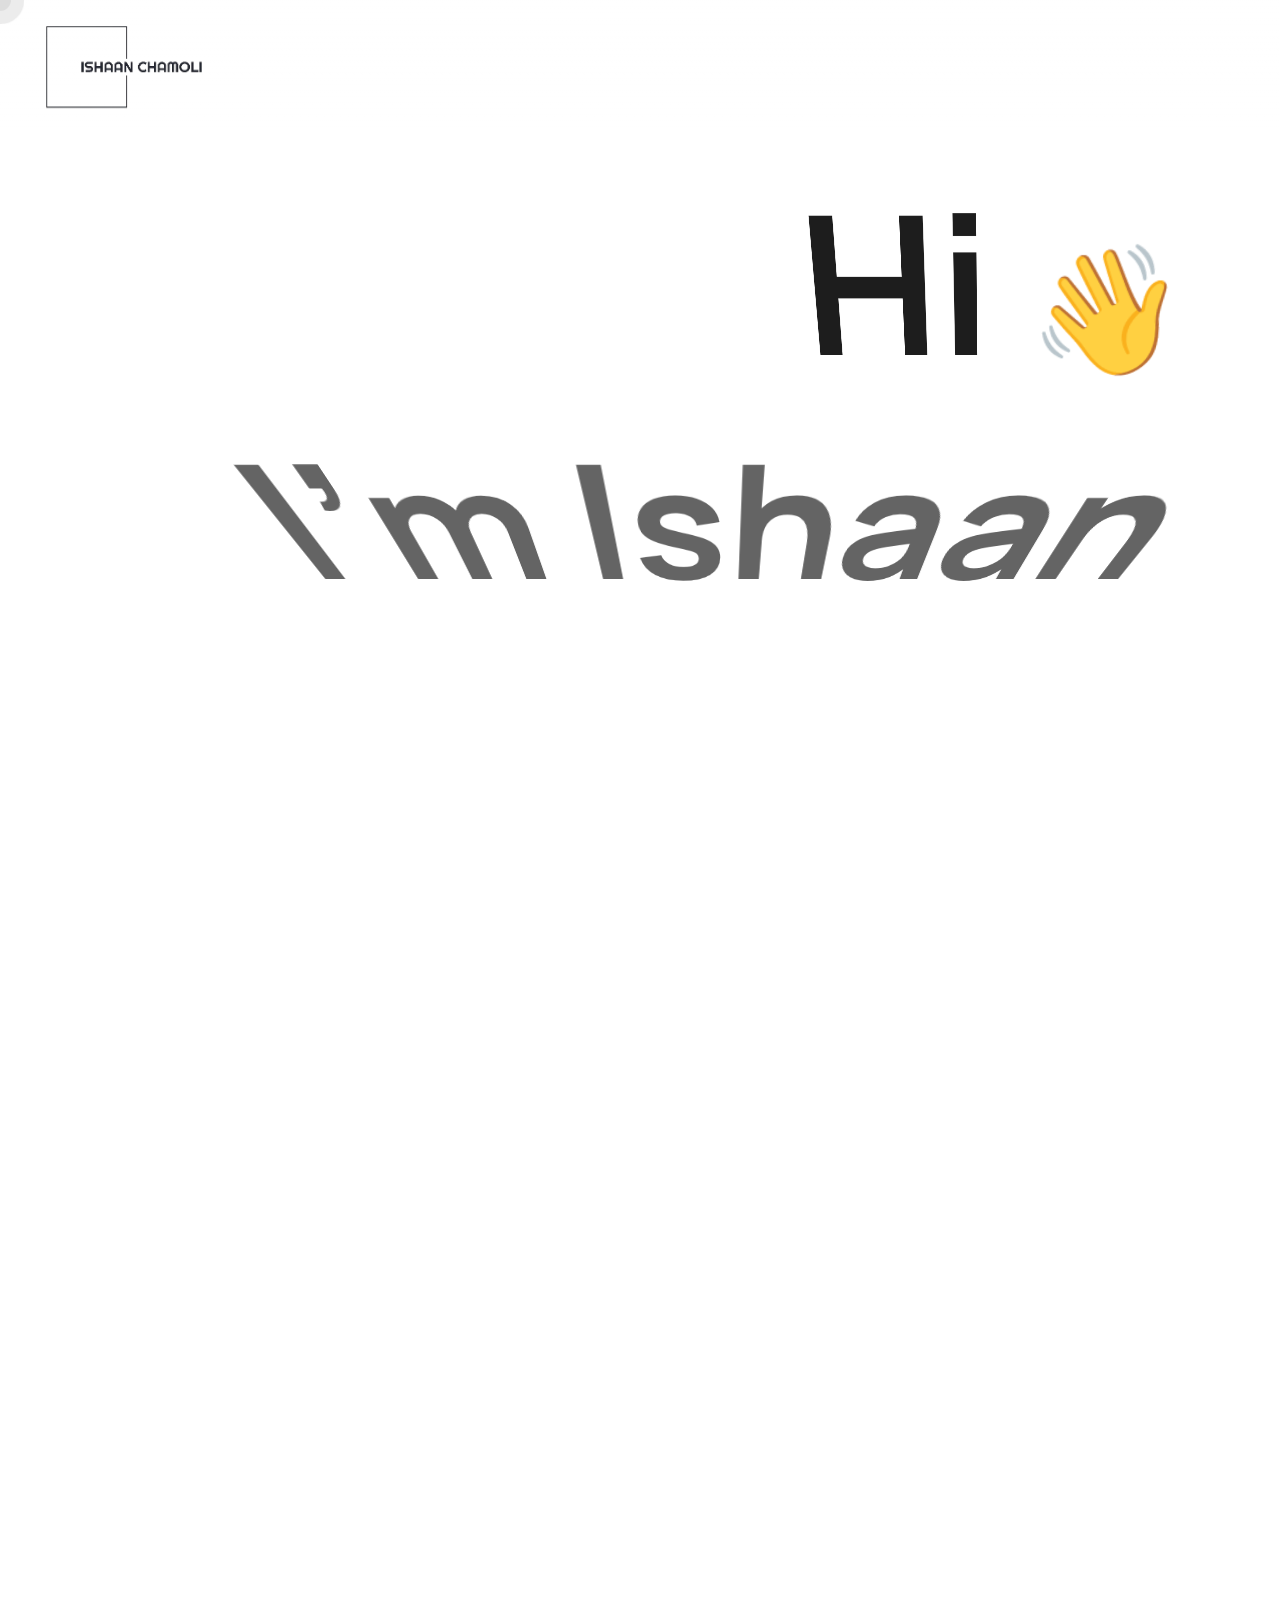
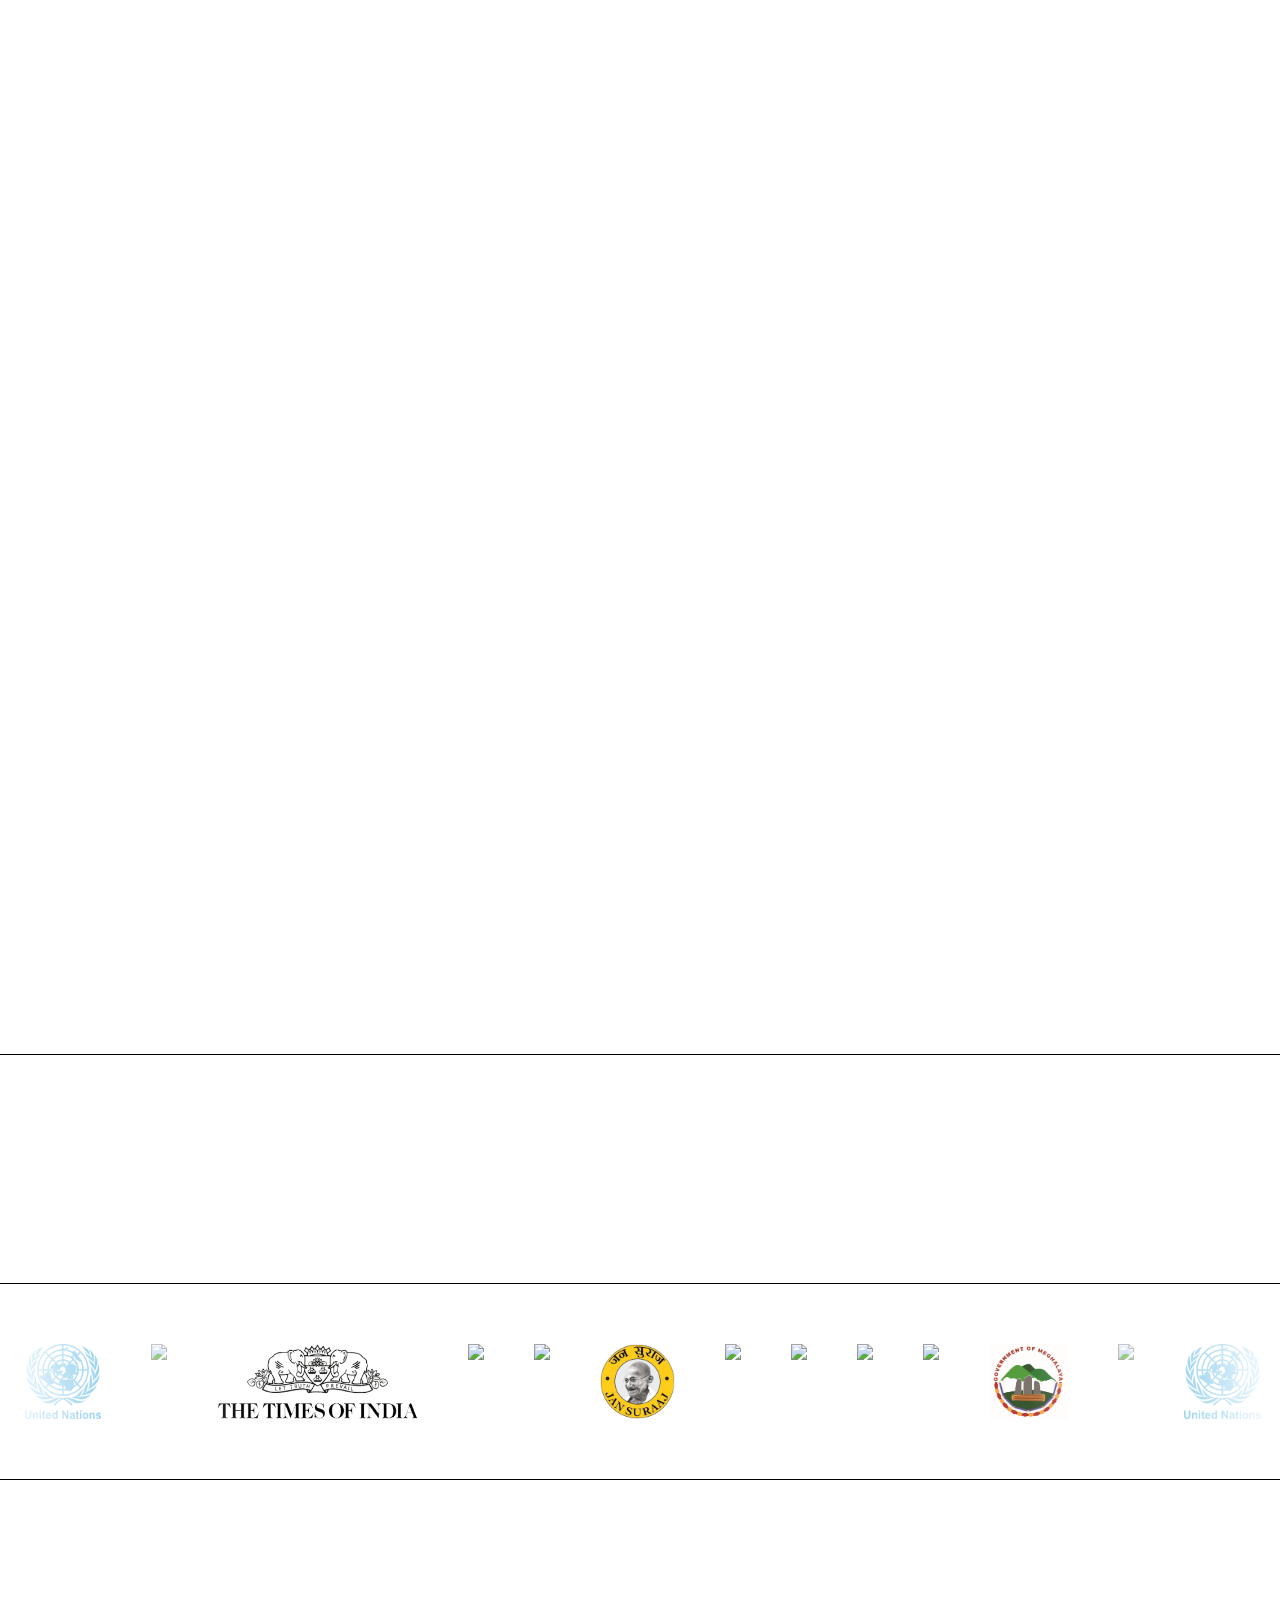
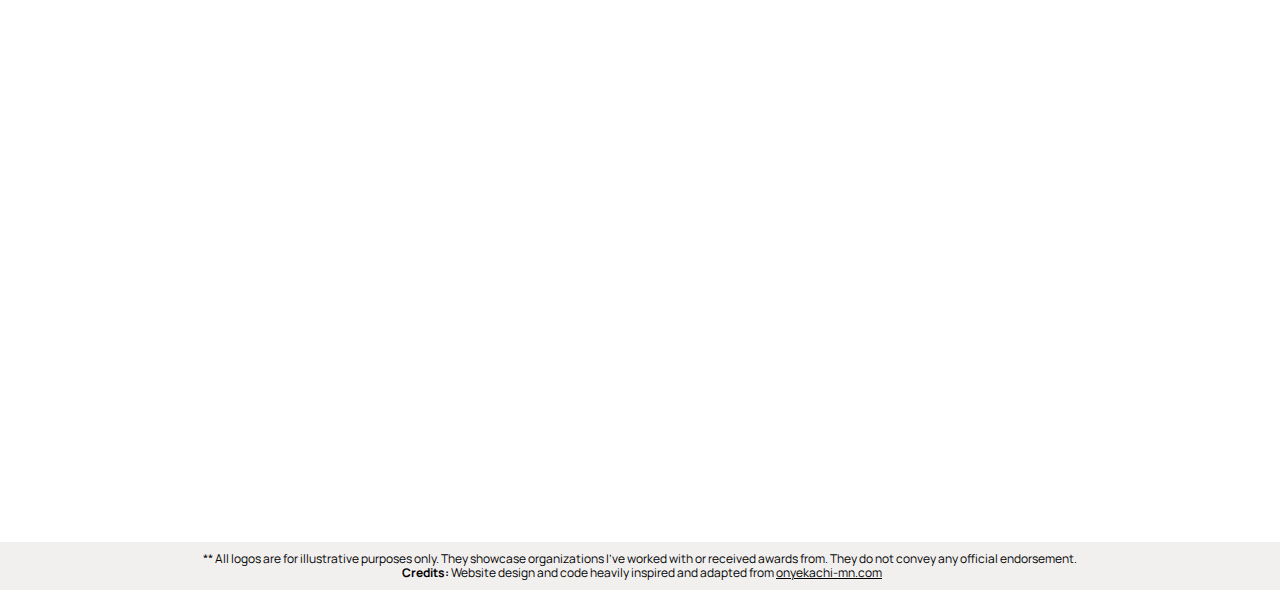
==== commit 53974c3d: "Link edits" ====
--- a/index.html
+++ b/index.html
@@ -191,16 +191,16 @@
             </div>
             <div class="content">
               <div class="perspective">
-                <div
+                <!-- <div
                   style="transform: translate3d(0px, 0%, 0vw) scale3d(1, 1, 1) rotateX(0deg) rotateY(0deg) rotateZ(0deg) skew(0deg, 0deg); transform-style: preserve-3d; opacity: 1;"
                   class="perspective-load6"><a
-                    href="./resume.html"
+                    href="resume_link"
                     target="_blank" class="link w-inline-block">
                     <div>Resume</div>
                     <div class="link-underline"
                       style="transform: translate3d(-102%, 0px, 0px) scale3d(1, 1, 1) rotateX(0deg) rotateY(0deg) rotateZ(0deg) skew(0deg, 0deg); transform-style: preserve-3d;">
                     </div>
-                  </a></div>
+                  </a></div> -->
               </div>
             </div>
             <div class="content">
@@ -276,16 +276,16 @@
                       style="transform: translate3d(-102%, 0px, 0px) scale3d(1, 1, 1) rotateX(0deg) rotateY(0deg) rotateZ(0deg) skew(0deg, 0deg); transform-style: preserve-3d;">
                     </div>
                   </a></div>
-                <div class="content"><a data-w-id="b8d11786-a680-3c2b-ae52-114f0db90142"
+                <!-- <div class="content"><a data-w-id="b8d11786-a680-3c2b-ae52-114f0db90142"
                     style="opacity: 1; transform: translate3d(0px, 0px, 0px) scale3d(1, 1, 1) rotateX(0deg) rotateY(0deg) rotateZ(0deg) skew(0deg, 0deg); transform-style: preserve-3d;"
-                    href="./resume.html"
+                    href="resume_link"
                     target="_blank"
                     class="link w-inline-block">
                     <div class="white-text">Resume</div>
                     <div class="link-underline white"
                       style="transform: translate3d(-102%, 0px, 0px) scale3d(1, 1, 1) rotateX(0deg) rotateY(0deg) rotateZ(0deg) skew(0deg, 0deg); transform-style: preserve-3d;">
                     </div>
-                  </a></div>
+                  </a></div> -->
                 <div class="content"><a data-w-id="d16d3de2-7734-d6d1-0326-aa28ec398863"
                     style="opacity: 1; transform: translate3d(0px, 0px, 0px) scale3d(1, 1, 1) rotateX(0deg) rotateY(0deg) rotateZ(0deg) skew(0deg, 0deg); transform-style: preserve-3d;"
                     href="https://www.linkedin.com/in/ishaanchamoli/" target="_blank" class="link w-inline-block">
